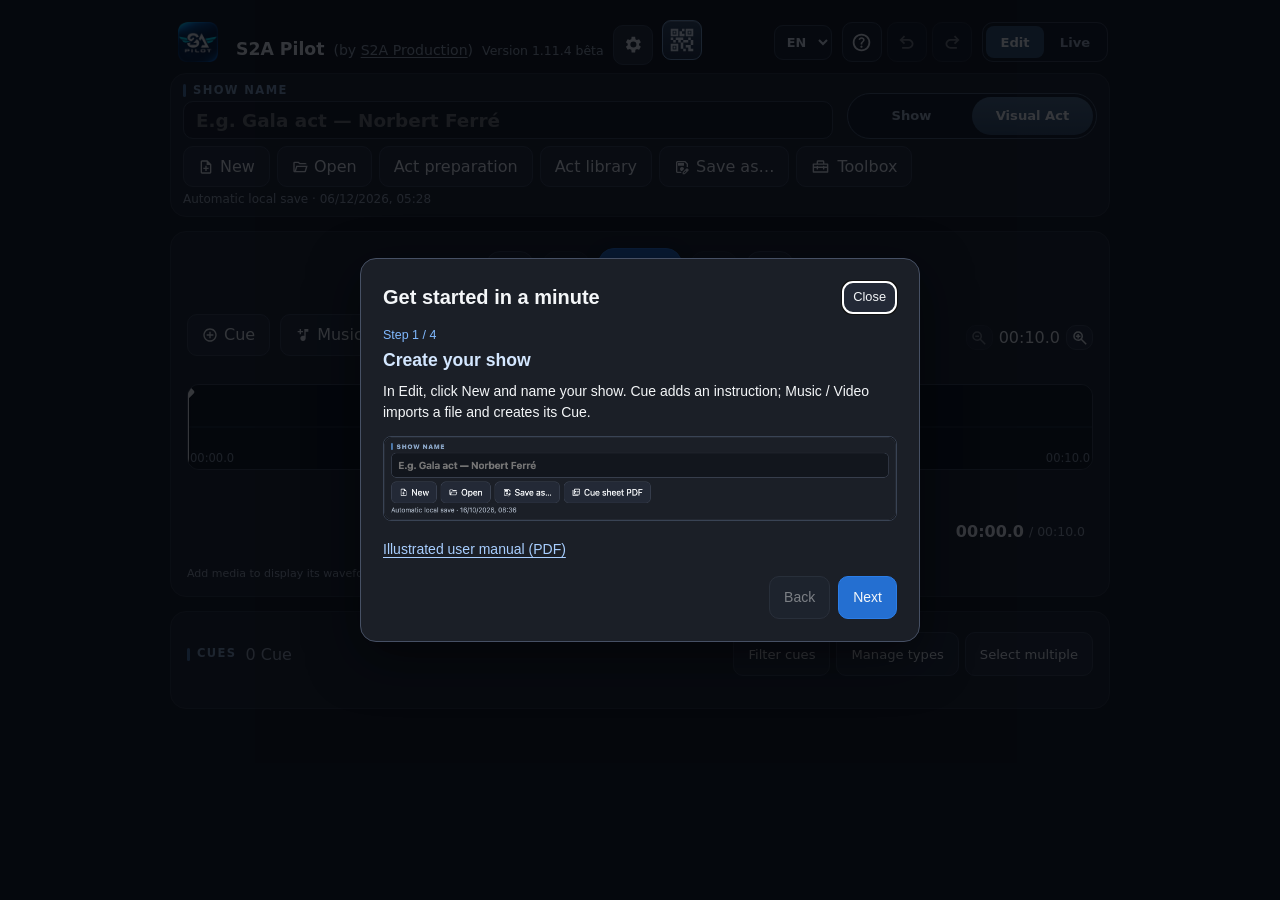
==== PWA/index.html @ 7d27878a "Fix second-aligned countdown pulses and current-number finish estimate" ====
<!DOCTYPE html>

<html lang="fr">
<head>
<meta charset="utf-8"/>
<meta content="width=device-width,initial-scale=1,maximum-scale=1,user-scalable=no,viewport-fit=cover" name="viewport"/>
<title>S2A Pilot</title>
<script src="./diagnostics/report.js?v=1.11.4" data-version="1.11.4" data-surface="Pilot"></script>
<script>if(window.navigator.standalone===true)document.documentElement.className+=' iosStandalone';</script>
<link href="./icons/s2a-pilot-192.png?v=1.11.4-bridge-remote" rel="icon" type="image/png"/>
<style>
:root{
  font-family: system-ui,-apple-system,BlinkMacSystemFont,"Segoe UI",sans-serif;
  color-scheme: dark;
  --bg:#111318; --panel:#1b1f27; --panel2:#232936; --text:#f4f6f8;
  --muted:#9da7b5; --accent:#66a8ff; --danger:#ff6b6b; --line:#3b4352;
  --cue:#ffd166;
}
*{box-sizing:border-box}
html{background:var(--bg)}
/* Keep the installed iOS app's top edge opaque beneath the status bar. */
html.iosStandalone::before{content:"";position:fixed;top:0;left:0;right:0;height:6px;height:max(6px,env(safe-area-inset-top,0px));background:var(--bg);z-index:100;pointer-events:none}
body{margin:0;background:var(--bg);color:var(--text);padding:env(safe-area-inset-top,0px) env(safe-area-inset-right,0px) env(safe-area-inset-bottom,0px) env(safe-area-inset-left,0px)}
main{max-width:980px;margin:auto;padding:20px}
h1{font-size:1.5rem;margin:0 0 4px}
.brandHeader{display:flex;align-items:center;gap:14px;margin:0 0 18px;flex-wrap:wrap}
.brandLogo{width:58px;height:58px;border-radius:14px;object-fit:cover;flex:0 0 auto}
.s2aLogoWrap{display:flex;align-items:center;padding-left:12px;border-left:1px solid var(--line);min-height:50px}
.s2aLogo{display:block;max-width:150px;max-height:48px;width:auto;height:auto;object-fit:contain;filter:drop-shadow(0 1px 2px rgba(0,0,0,.45))}
.brandText{min-width:220px;flex:1}
.brandText h1{margin:0 0 3px}
.brandText .sub{margin:0}
@media (max-width:640px){
  .brandHeader{align-items:flex-start}
  .brandText{order:3;flex-basis:100%;min-width:0}
  .s2aLogoWrap{padding-left:10px}
  .s2aLogo{max-width:125px;max-height:42px}
}
h2{font-size:1rem;margin:0}
.sub{color:var(--muted);margin:0 0 20px}
.showTitleWrap{display:grid;gap:8px;margin:0 0 16px}
.projectActions{display:flex;gap:10px;flex-wrap:wrap;margin-top:12px;align-items:center}
.projectActions .pdfTechBtn{margin-left:auto}
.autosaveState{font-size:.82rem;color:var(--muted);margin-top:8px}
.showTitleLabel{font-size:.82rem;color:var(--muted);font-weight:650;letter-spacing:.04em}
.showTitleInput{font-size:1.15rem;font-weight:700;padding:11px 12px !important;width:100%;min-width:0 !important}
.card{background:var(--panel);border:1px solid #2a303b;border-radius:16px;padding:16px;margin:14px 0}
.row{display:flex;gap:10px;align-items:center;flex-wrap:wrap}
button,.fileLabel,input,textarea{
  font:inherit;border-radius:10px;border:1px solid var(--line)
}
button,.fileLabel{background:var(--panel2);color:var(--text);padding:10px 14px;cursor:pointer}
button.primary{background:#246fd1;border-color:#2b7de7}
button.danger{color:#ffd7d7}
button:disabled{opacity:.45;cursor:not-allowed}
input[type=file]{display:none}
.projectPicker{position:relative;display:inline-flex}.projectPicker #projectFile{display:block;position:absolute;inset:0;width:100%;height:100%;opacity:0;cursor:pointer}
input[type=text],textarea{background:#12161d;color:var(--text);padding:9px 10px;min-width:180px}
textarea{resize:vertical}
.cueTextFields{display:grid;gap:7px;min-width:0}
.cueTextFields input,.cueTextFields textarea{width:100%;min-width:0}
.cueDescription{min-height:62px;line-height:1.3}
.baseCueBadge{font-size:.72rem;color:#ffe39a;margin-top:3px}
.baseCueTime{opacity:.8;cursor:not-allowed}
.marker.baseCueMarker{cursor:default}
.timeInput{
  width:112px;
  min-width:112px !important;
  font-variant-numeric:tabular-nums;
  text-align:center;
}
.time{font-variant-numeric:tabular-nums;font-size:1.5rem;font-weight:700}
.muted{color:var(--muted)}
.timeline{
  position:relative;height:86px;background:#0d1015;border:1px solid var(--line);
  border-radius:12px;margin:16px 0;overflow:hidden;touch-action:none;cursor:pointer
}
.progress{position:absolute;inset:0 auto 0 0;width:0;background:rgba(102,168,255,.15);pointer-events:none}
.playhead{position:absolute;top:0;bottom:0;width:2px;background:var(--accent);left:0;pointer-events:none}
.marker{
  position:absolute;top:0;bottom:0;width:12px;margin-left:-6px;
  cursor:ew-resize;touch-action:none;z-index:3
}
.marker::after{
  content:"";position:absolute;top:0;bottom:0;left:5px;width:3px;background:var(--cue)
}
.marker::before{
  content:"";position:absolute;top:6px;left:0;width:12px;height:12px;border-radius:50%;
  background:var(--cue);box-shadow:0 0 0 2px rgba(0,0,0,.35)
}
.marker.dragging::after,.marker.dragging::before{background:#fff0a8}
.marker.dragging{z-index:5}
.cueDragTime{position:absolute;z-index:10;top:24px;left:6px;white-space:nowrap;font-size:12px;font-weight:800;font-variant-numeric:tabular-nums;color:#fff;background:#15314f;border:1px solid #66a8ff;border-radius:6px;padding:3px 6px;pointer-events:none}
.cueEditActions{display:flex;flex-direction:column;gap:8px}
@media(max-width:760px){.cueEditGrid .cueEditActions{grid-column:2}}
@media(max-width:480px){.cueEditGrid .cueEditActions{grid-column:1;flex-direction:row;flex-wrap:wrap}}

.marker.selectedCueMarker::after{background:var(--accent);width:5px;left:4px;box-shadow:0 0 10px rgba(102,168,255,.95)}
.marker.selectedCueMarker::before{background:#fff;box-shadow:0 0 0 3px var(--accent),0 0 14px rgba(102,168,255,.95)}
.tick{position:absolute;bottom:4px;transform:translateX(-50%);font-size:.72rem;color:#8490a1;pointer-events:none}
.cues{display:grid;gap:10px;margin-top:12px}
.cue{
  display:grid;
  grid-template-columns:112px minmax(180px,1fr) 110px auto;
  gap:10px;align-items:center;
  background:#151922;border:1px solid #2b3240;border-radius:12px;padding:10px
}
.cueImageThumb{
  width:100%;max-width:110px;height:64px;object-fit:cover;border-radius:8px;
  border:1px solid #3b4352;background:#0d1015
}
.imageControls{display:grid;gap:6px}
.imageControls .fileLabel{padding:7px 9px;text-align:center;font-size:.82rem}
.imageControls button{padding:7px 9px;font-size:.82rem}
.small{font-size:.88rem}
.countdownUrgent{color:#ff453a !important;}
.lockBar{display:flex;gap:10px;align-items:center;justify-content:space-between;flex-wrap:wrap}
.lockState{font-weight:750}
.lockedBadge{display:inline-block;padding:5px 9px;border-radius:999px;background:#3a2b13;border:1px solid #6f5521;color:#ffe39a;font-size:.82rem}
.spectacleOnly{display:none}
body.locked .editOnly{display:none !important}
body.locked .spectacleOnly{display:flex}
body.locked .timeline{cursor:default}
.hint{margin-top:6px}
.nextLabel{font-size:.78rem;letter-spacing:.08em;color:var(--muted);margin-bottom:8px}
.noImage{color:var(--muted);padding:20px;text-align:center}
@media(max-width:760px){
  main{padding:14px}
  .cue{grid-template-columns:112px 1fr}
  .imageControls,.cue > button{grid-column:2}
}


/* V9.10 — organisation du mode spectacle */
body.locked main{
  display:flex;
  flex-direction:column;
}
body.locked .brandHeader{order:0}
body.locked .modeCard{order:1}
body.locked .timelineCard{order:4}
body.locked .musicCard{display:none !important}


/* V1.1 — sortie vidéo autonome */
.videoOutputCard .videoStatus{
  flex:1 1 260px;
}
.videoOutputCard .videoActions{
  display:flex;
  gap:10px;
  flex-wrap:wrap;
  align-items:center;
}


/* V1.1.15 — titre Monitor vidéo */
.mediaBoxLayout{display:grid;grid-template-columns:minmax(0,1fr) minmax(260px,360px);gap:16px;align-items:center}
.mediaMain{min-width:0}
.videoMonitorCard{display:none;align-items:center;justify-content:flex-end}
.videoMonitorCard.show{display:flex}
.videoMonitorFrame{
  width:100%;aspect-ratio:16/9;background:#000;border:1px solid #3b4352;
  border-radius:12px;overflow:hidden;display:flex;align-items:center;justify-content:center
}
.videoMonitorFrame video{width:100%;height:100%;object-fit:contain;background:#000;display:block}
.videoMonitorNote{display:none}
.showVideoMonitorCard{display:none}
body.locked .showVideoMonitorCard{order:5}
.showVideoMonitorFrame{
  width:min(100%,720px);aspect-ratio:16/9;margin:0 auto;background:#000;
  border:1px solid #3b4352;border-radius:14px;overflow:hidden;
  display:flex;align-items:center;justify-content:center
}
.showVideoMonitorFrame video{width:100%;height:100%;object-fit:contain;background:#000;display:block}
@media(max-width:760px){
  .mediaBoxLayout{grid-template-columns:minmax(0,1fr) minmax(190px,42%)}
}
@media(max-width:560px){
  .mediaBoxLayout{grid-template-columns:1fr}
  .videoMonitorCard{justify-content:flex-start}
  .videoMonitorFrame{width:min(100%,360px)}
}

/* S2A Pilot — installation PWA */
.installPrompt{
  border:none;border-radius:18px;background:#171b22;color:#f4f6f8;padding:0;
  width:min(460px,calc(100% - 28px));box-shadow:0 24px 70px rgba(0,0,0,.45)
}
.installPrompt::backdrop{background:rgba(0,0,0,.68)}
.installPromptBox{padding:20px}
.installPromptBox h3{margin:0 0 8px;font-size:1.25rem}
.installPromptBox p{margin:8px 0 14px;line-height:1.45}
.installPromptActions{display:flex;gap:10px;justify-content:flex-end;flex-wrap:wrap}
.installIOSHelp{
  display:none;margin-top:14px;padding:12px 14px;border-radius:12px;
  background:#10141a;border:1px solid rgba(255,255,255,.08)
}
.installIOSHelp.show{display:block}
.installIOSHelp ol{margin:8px 0 0 20px;padding:0}
.installIOSHelp li{margin:6px 0}


/* V1.1.5 — interface compacte */
.appTopBar{display:flex;align-items:center;justify-content:space-between;gap:12px;margin:0 0 8px;padding:0 2px;flex-wrap:wrap}
.appIdentity{display:flex;align-items:baseline;gap:9px;flex-wrap:wrap}
.appIdentity strong{font-size:1.08rem}.appVersion{font-size:.78rem;color:var(--muted)}
.modeButton{margin-left:auto;min-width:112px;font-weight:700}.modeButton.showMode{border-color:#d5a928}
.projectCard{padding:10px 12px;margin:8px 0}.projectCard .showTitleWrap{gap:4px;margin:0 0 7px}.projectCard .showTitleLabel{font-size:.76rem}.projectCard .showTitleInput{padding:8px 10px}.projectCard .projectActions{margin-top:7px;gap:7px}.projectCard .autosaveState{margin-top:5px;font-size:.75rem}
.brandFooter{display:flex;justify-content:center;align-items:center;margin:18px 0 2px;padding:10px 0 2px;opacity:.65}.footerLogo{width:80px;height:40px;object-fit:contain;border-radius:4px}
body.locked .appTopBar{order:0}body.locked .brandFooter{order:99}
.videoActions{margin-top:8px;gap:7px}.videoActions #videoOutputState{flex:1 1 220px}
@media(max-width:560px){.appTopBar{align-items:center}.appIdentity{gap:6px}.appIdentity strong{font-size:.98rem}.modeButton{min-width:104px;padding:8px 10px}.projectCard{padding:9px 10px}}

/* V1.1.10 */
.headerActions{display:flex;align-items:center;gap:10px;margin-left:auto}
.headerActions .fileLabel{margin:0;white-space:nowrap}
.modeButton{background:#b4232f !important;border-color:#d94a55 !important;color:#fff !important}
.modeButton:hover{background:#c92c39 !important}
body.locked .modeButton{background:#b4232f !important;border-color:#d94a55 !important;color:#fff !important}
.mediaCard{display:none}
.mediaCard.hasVideo{display:block}
.mediaCard .mediaBoxLayout{grid-template-columns:minmax(220px,.7fr) minmax(320px,1.3fr)}
#mediaFileName{margin-bottom:10px}
.videoActions{align-items:center;justify-content:flex-start}
.videoOutputBigButton{width:118px;height:76px;padding:10px;border-radius:10px !important;display:inline-flex;align-items:center;justify-content:center;background:#202733;border:1px solid #596477;color:#fff;font-size:0;line-height:0}
.videoOutputBigButton:hover{background:#2b3442}
.videoOutputBigButton.active{background:#b4232f;border-color:#d94a55}
.videoOutputIcon{width:64px;height:44px;display:block}
@media(max-width:650px){.headerActions{gap:7px}.headerActions .fileLabel,.modeButton{padding-left:10px;padding-right:10px}.mediaCard .mediaBoxLayout{grid-template-columns:1fr}}


/* V1.1.11 */
.mediaCard #mediaFileName{display:none !important}
.mediaCard .mediaBoxLayout{grid-template-columns:minmax(220px,.7fr) minmax(320px,1.3fr);align-items:stretch}
.mediaCard .mediaMain{display:flex;align-items:center;justify-content:center;min-height:190px}
.mediaCard .videoActions{width:100%;height:100%;margin-top:0 !important;display:flex;align-items:center;justify-content:center}
.videoOutputBigButton{width:132px;height:92px;border-radius:12px !important;display:inline-flex;align-items:center;justify-content:center}
.videoOutputIcon{width:82px;height:58px;display:block}
@media(max-width:650px){.mediaCard .mediaMain{min-height:115px}}


/* V1.1.12 — monitoring vidéo = taille vignette TOP (110 × 64) */
.mediaCard .mediaBoxLayout{
  grid-template-columns:minmax(0,1fr) 110px;
  gap:18px;
  align-items:center
}
.mediaCard .mediaMain{
  min-height:112px;
  display:flex;
  align-items:center;
  justify-content:center
}
.mediaCard .videoMonitorCard{
  width:110px;
  min-width:110px;
  display:none;
  align-items:center;
  justify-content:center
}
.mediaCard .videoMonitorCard.show{display:flex}
.mediaCard .videoMonitorFrame{
  width:110px !important;
  height:64px !important;
  min-width:110px;
  aspect-ratio:auto !important;
  border-radius:8px
}
.mediaCard .videoMonitorFrame video{
  width:110px !important;
  height:64px !important;
  object-fit:contain
}
.mediaCard .videoActions{
  width:100%;
  height:100%;
  margin:0 !important;
  display:flex;
  flex-direction:column;
  align-items:center;
  justify-content:center;
  gap:8px
}
#videoOutputState{
  flex:none !important;
  width:100%;
  text-align:center;
  line-height:1.25
}
.showVideoMonitorFrame{
  width:110px !important;
  height:64px !important;
  min-width:110px;
  aspect-ratio:auto !important;
  margin:0 auto;
  border-radius:8px
}
.showVideoMonitorFrame video{
  width:110px !important;
  height:64px !important;
  object-fit:contain
}
.showVideoMonitorCard{
  padding-top:12px !important;
  padding-bottom:12px !important
}
@media(max-width:650px){
  .mediaCard .mediaBoxLayout{
    grid-template-columns:minmax(0,1fr) 110px !important;
    gap:12px
  }
  .mediaCard .mediaMain{min-height:112px}
}


/* V1.1.13 — moniteur vidéo exact : 360 × 180 px */
.mediaCard .mediaBoxLayout{
  grid-template-columns:minmax(0,1fr) 360px !important;
  gap:18px;
  align-items:center
}
.mediaCard .videoMonitorCard{
  width:360px !important;
  min-width:360px !important;
  display:none;
  align-items:center;
  justify-content:center
}
.mediaCard .videoMonitorCard.show{display:flex}
.mediaCard .videoMonitorFrame,
.showVideoMonitorFrame{
  width:360px !important;
  height:180px !important;
  min-width:360px !important;
  min-height:180px !important;
  max-width:360px !important;
  max-height:180px !important;
  aspect-ratio:auto !important;
  border-radius:10px
}
.mediaCard .videoMonitorFrame video,
.showVideoMonitorFrame video{
  width:360px !important;
  height:180px !important;
  object-fit:contain
}
.showVideoMonitorCard{
  padding-top:12px !important;
  padding-bottom:12px !important
}
@media(max-width:650px){
  .mediaCard .mediaBoxLayout{
    grid-template-columns:1fr !important;
  }
  .mediaCard .videoMonitorCard{
    width:360px !important;
    min-width:360px !important;
    max-width:100%;
    justify-self:center
  }
}


/* V1.1.14 */
.mediaCard .videoMonitorCard{width:360px !important;min-width:360px !important}
.mediaCard .videoMonitorFrame{
 width:360px !important;height:auto !important;min-width:360px !important;min-height:0 !important;
 max-width:360px !important;max-height:none !important;aspect-ratio:16 / 9 !important
}
.mediaCard .videoMonitorFrame video{width:100% !important;height:100% !important;object-fit:contain}
.showVideoMonitorCard{width:auto !important}
.showVideoMonitorFrame{
 width:100% !important;height:auto !important;min-width:0 !important;min-height:0 !important;
 max-width:none !important;max-height:none !important;aspect-ratio:16 / 9 !important;margin:0 !important
}
.showVideoMonitorFrame video{width:100% !important;height:100% !important;object-fit:contain}


/* V1.1.15 — titre de la box monitoring vidéo */
.videoMonitorTitle{margin:0 0 12px}


/* V1.1.16 — pas de texte d'aide sous la timeline en mode show */
body.locked .timelineCard > .hint{display:none !important}


/* V1.1.17 — header compact, footer supprimé, monitor show -20 %, CUES chronologiques */
.appTopBar{
  flex-wrap:nowrap !important;
  min-height:40px;
}
.headerBrandLogo{
  width:52px;
  height:40px;
  object-fit:contain;
  flex:0 0 52px;
}
.appIdentity{
  flex-wrap:nowrap;
  white-space:nowrap;
  min-width:0;
}
.appAttribution{
  font-weight:400;
  font-size:.88rem;
  color:var(--muted);
}
.modeButton{
  height:40px;
}
.showVideoMonitorFrame{
  width:80% !important;
  max-width:80% !important;
  margin-left:auto !important;
  margin-right:auto !important;
  aspect-ratio:16 / 9 !important;
}
@media(max-width:760px){
  .appTopBar{gap:8px}
  .headerBrandLogo{width:44px;height:40px;flex-basis:44px}
  .appIdentity{gap:5px}
  .appIdentity strong{font-size:.96rem}
  .appAttribution{font-size:.72rem}
  .appVersion{font-size:.68rem}
  .headerActions{gap:6px}
}
@media(max-width:620px){
  .appAttribution{display:none}
}



.historyActions .historyIconBtn{width:40px!important;height:40px!important;min-width:40px!important;padding:0!important;display:inline-flex;align-items:center;justify-content:center;font-size:1.35rem!important;line-height:1;border-radius:10px}

.timeline .tick:first-of-type{transform:none}.timeline .tick:last-of-type{transform:translateX(-100%)}
#playBtn>*{pointer-events:none}


/* V1.1.26 — états de mode, historique moderne et fin de conduite */
.modeButton{
  background:#167a43 !important;border-color:#23965a !important;color:#fff !important;
  box-shadow:0 1px 0 rgba(255,255,255,.08) inset;
}
.modeButton:hover{background:#1b8b4e !important}
.modeButton.showMode{
  background:#c82d3a !important;border-color:#e14b56 !important;color:#fff !important;
}
.modeButton.showMode:hover{background:#d93643 !important}
.historyActions .historyIconBtn svg{width:21px;height:21px;display:block;fill:none;stroke:currentColor;stroke-width:2;stroke-linecap:round;stroke-linejoin:round}
.historyActions .historyIconBtn{font-size:0!important;background:#171d27;border-color:#3a4352}
.historyActions .historyIconBtn:not(:disabled):hover{background:#222a36;border-color:#596477}
.timeline .tick:first-of-type{transform:none}.timeline .tick:last-of-type{transform:translateX(-100%)}


/* V1.2.0 — moteur multimédia par Cue */
.headerActions .fileLabel{display:none!important}
.cue{grid-template-columns:112px minmax(210px,1fr) 110px auto;align-items:start}
.cueMediaPanel{grid-column:1 / -1;border-top:1px solid #2b3240;padding-top:10px;margin-top:2px;display:grid;gap:8px}
.cueMediaHeader{display:flex;align-items:center;justify-content:space-between;gap:10px;flex-wrap:wrap}
.cueMediaTitle{font-size:.78rem;letter-spacing:.07em;color:var(--muted);font-weight:750}
.addMediaBtn{padding:7px 10px;font-size:.82rem}
.mediaActionList{display:grid;gap:7px}
.mediaAction{display:grid;grid-template-columns:minmax(180px,1fr) auto auto auto;gap:8px;align-items:center;background:#10141b;border:1px solid #303847;border-radius:10px;padding:8px 9px}
.mediaActionIdentity{min-width:0;display:flex;align-items:center;gap:8px}
.mediaKindBadge{font-size:.72rem;font-weight:800;letter-spacing:.04em;border:1px solid #465166;border-radius:999px;padding:4px 7px;white-space:nowrap}
.mediaActionName{white-space:nowrap;overflow:hidden;text-overflow:ellipsis;font-size:.88rem}
.mediaActionMeta{font-size:.74rem;color:var(--muted);margin-top:2px}
.mediaAction select,.mediaAction input[type=number]{background:#12161d;color:var(--text);border:1px solid var(--line);border-radius:8px;padding:7px 8px;font:inherit;font-size:.8rem}
.mediaAction input[type=number]{width:70px;min-width:70px}
.mediaActionOptions{display:flex;gap:6px;align-items:center;flex-wrap:wrap}
.removeMediaBtn{padding:7px 9px;font-size:.8rem}
.cueMediaEmpty{font-size:.8rem;color:var(--muted);padding:4px 0}
.mediaCard{display:none!important}
.mediaCard.hasVideo{display:block!important}
body.locked .mediaCard{display:none!important}
.showVideoMonitorCard{display:none}
body.locked .showVideoMonitorCard.hasVideo{display:block!important}
.videoMonitorFrame,.showVideoMonitorFrame{background:#000;overflow:hidden}
.videoMonitorFrame video,.showVideoMonitorFrame video{width:100%!important;height:100%!important;object-fit:contain!important;background:#000}
.startupPrompt{border:0;padding:0;background:transparent;color:var(--text);max-width:min(520px,calc(100vw - 28px));width:100%}
.startupPrompt::backdrop{background:rgba(3,6,10,.78);backdrop-filter:blur(7px)}
.startupPromptBox{background:#171c25;border:1px solid #384151;border-radius:18px;padding:24px;box-shadow:0 24px 80px rgba(0,0,0,.55)}
.startupPromptBox h3{font-size:1.45rem;margin:4px 0 8px}
.startupPromptBox p{color:var(--muted);line-height:1.45;margin:0 0 20px}
.startupEyebrow{font-size:.75rem;letter-spacing:.13em;color:#8fbfff;font-weight:800}
.startupPromptActions{display:grid;grid-template-columns:1fr 1fr;gap:10px}
.startupPromptActions button{min-height:48px}
.transportMediaStatus{font-size:.78rem;color:var(--muted)}
@media(max-width:760px){.cue{grid-template-columns:100px 1fr}.cueMediaPanel{grid-column:1 / -1}.mediaAction{grid-template-columns:1fr}.mediaActionOptions{justify-content:flex-start}
.mediaFadeDuration{display:inline-flex;align-items:center;gap:5px;font-size:.78rem;color:#cbd9eb}.startupPromptActions{grid-template-columns:1fr}}



/* V1.3.3 — correctifs transport, urgence décompte et visuels Show */
.showDurationControl{display:flex;align-items:center;gap:8px;flex-wrap:wrap;margin:12px 0 10px;padding:9px 10px;border:1px solid #303847;border-radius:10px;background:#11161e}
.showDurationControl label{font-size:.78rem;font-weight:700;color:#dfe6ef}.showDurationControl input{width:92px;background:#0e1218;color:var(--text);border:1px solid var(--line);border-radius:8px;padding:7px 9px;font:700 .85rem ui-monospace,SFMono-Regular,Menlo,monospace}.showDurationControl button{padding:7px 10px;font-size:.78rem}
.mediaAction{grid-template-columns:minmax(180px,1fr) auto auto auto}.mediaAction:not(.stopAllAction){grid-template-columns:minmax(180px,1fr) auto}.mediaEditor{grid-column:1/-1;border-top:1px solid #252d39;padding-top:9px;margin-top:2px}.mediaEditorTop{display:flex;align-items:center;gap:10px;flex-wrap:wrap;margin-bottom:8px}.mediaEditorField{display:flex;align-items:center;gap:5px;font-size:.76rem;color:var(--muted)}.mediaEditorField input[type=text]{width:82px;background:#0d1117;color:var(--text);border:1px solid #394354;border-radius:7px;padding:6px 7px;font:700 .76rem ui-monospace,SFMono-Regular,Menlo,monospace}.loopToggle{display:flex;align-items:center;gap:6px;font-size:.78rem;font-weight:700;color:#dfe6ef}.mediaVisual{position:relative;height:70px;border:1px solid #313b4b;border-radius:9px;overflow:hidden;background:#080b10;user-select:none;touch-action:none}.waveCanvas{width:100%;height:100%;display:block}.mediaSelection{position:absolute;top:0;bottom:0;background:rgba(38,132,255,.15);border-left:2px solid #4ca2ff;border-right:2px solid #4ca2ff;pointer-events:none}.trimHandle{position:absolute;top:0;bottom:0;width:18px;transform:translateX(-9px);cursor:ew-resize;z-index:4;touch-action:none}.trimHandle:before{content:"";position:absolute;left:7px;top:0;bottom:0;width:4px;border-radius:4px;background:#ffd15a;box-shadow:0 0 0 1px rgba(0,0,0,.35)}.trimHandle:after{content:"";position:absolute;left:2px;top:5px;width:14px;height:14px;border-radius:50%;background:#ffd15a;box-shadow:0 1px 4px #000}.mediaVisualLabels{display:flex;justify-content:space-between;margin-top:4px;font:600 .68rem ui-monospace,SFMono-Regular,Menlo,monospace;color:#7f8999}.stopAllAction{border-color:#7b343c;background:#1b1114}.stopAllAction .mediaKindBadge{background:#4d171d;color:#ffadb4}.addActionButtons{display:flex;gap:7px;align-items:center;flex-wrap:wrap}.stopAllBtn{border-color:#70313a;color:#ffb1b8}.cueMediaChip.stop{border-color:#74343c;color:#ff9ca5;background:#2a1418}
@media(max-width:760px){.showDurationControl{align-items:flex-start}.mediaEditorTop{align-items:flex-start}.mediaAction{grid-template-columns:1fr}.mediaEditor{grid-column:1}}

/* V1.2.2 — sortie vidéo plein écran et suppression du moniteur interne */
.preflightCard{display:grid;gap:12px}
.preflightHeader{display:flex;align-items:flex-start;justify-content:space-between;gap:14px;flex-wrap:wrap}
.preflightTitle{display:grid;gap:4px}.preflightTitle h2{font-size:.92rem;letter-spacing:.05em}
.preflightActions{display:flex;align-items:center;gap:10px;flex-wrap:wrap}
.preflightStatus{display:flex;align-items:center;gap:8px;font-size:.84rem;color:var(--muted)}
.preflightDot{width:9px;height:9px;border-radius:50%;background:#77808d;box-shadow:0 0 0 3px rgba(119,128,141,.12)}
.preflightStatus.preparing .preflightDot{background:#e0ad38;box-shadow:0 0 0 3px rgba(224,173,56,.14)}
.preflightStatus.ready .preflightDot{background:#32b36b;box-shadow:0 0 0 3px rgba(50,179,107,.14)}
.preflightStatus.error .preflightDot{background:#e14b56;box-shadow:0 0 0 3px rgba(225,75,86,.14)}
.outputPrep{display:flex;align-items:center;gap:10px;padding-top:10px;border-top:1px solid #2b3240;flex-wrap:wrap}
.outputPrep .videoOutputBigButton{width:74px;height:50px;border-radius:10px!important}.outputPrep .videoOutputIcon{width:46px;height:32px}
.outputPrepText{display:grid;gap:2px}.outputPrepText strong{font-size:.86rem}.outputPrepText span{font-size:.78rem;color:var(--muted)}
#preloadBin{position:fixed;left:-10000px;top:-10000px;width:2px;height:2px;overflow:hidden;opacity:.001;pointer-events:none}

.cuesToolbar{display:flex;align-items:center;justify-content:space-between;gap:10px;width:100%}

#editCueToolbar{position:-webkit-sticky;position:sticky;top:0;top:env(safe-area-inset-top,0px);z-index:10;background:var(--panel);padding:4px 0}
.cueNavigation{display:flex;align-items:center}
.cueNavigation button{display:flex;align-items:center;justify-content:center;width:44px;min-height:44px;padding:0;touch-action:manipulation;user-select:none;-webkit-user-select:none;-webkit-touch-callout:none}
.cueNavigation button+button{margin-left:6px}
.cueNavigation svg{width:20px;height:20px;fill:currentColor;pointer-events:none}
.cuesToolbarLeft{display:flex;align-items:center;gap:9px}
#editCueToolbar{flex-wrap:wrap}

.cueTypeFilterButton{min-height:44px;font-size:.82rem}
.cueTypeFilterButton.isFiltered{border-color:#8fc5ff;color:#a9d2ff}
.showCueFilterBar{display:flex;justify-content:space-between;align-items:center;gap:8px;flex-wrap:wrap;margin-bottom:8px}
body.locked .showCueFilterBar h2{margin:0}
.cueTypeBadge{display:inline-flex;align-items:center;gap:4px;vertical-align:middle;font-size:.72rem;font-weight:750;line-height:1.2;white-space:nowrap;max-width:100%;overflow:hidden;text-overflow:ellipsis}
.cueTypeBadge::before{content:'';flex:0 0 7px;width:7px;height:7px;background:currentColor;border-radius:50%}
.cueTypeContext>.cueSummary,.goSequenceBlock.cueTypeContext,.showOverviewRow.cueTypeContext{opacity:.72}
.cueTypePicker{display:inline-flex;align-items:center;justify-content:space-between;gap:10px;min-height:44px;max-width:154px;padding:7px 11px;border-radius:999px;background:#111925;border:1px solid #3b4a62}
.cueTypePicker:hover,.cueTypePicker:focus-visible{border-color:#8fc5ff;background:#202c40}
.cueTypeBadges{display:inline-flex;align-items:center;flex-wrap:wrap;gap:4px 7px;max-width:100%;vertical-align:middle}
.cueTypePicker .cueTypeBadge{display:inline-block}
.cueDescriptionField{display:grid;gap:4px;font-size:.82rem;color:#c3d2e7}
.cueDescriptionField textarea{width:100%;color:#f4f6f8}
.cueTypePicker .cueTypeBadge::before{display:inline-block;margin-right:5px}
.cueTypeChevron{width:7px;height:7px;flex:0 0 7px;border-right:2px solid #9eb2cf;border-bottom:2px solid #9eb2cf;transform:translateY(-2px) rotate(45deg)}
.cueTypeDialog{box-sizing:border-box;color:#f4f6f8;background:#151c28;border:1px solid #40516e;border-radius:20px;padding:20px;width:420px;max-width:calc(100vw - 24px);max-height:85vh;max-height:85dvh;overflow:auto;box-shadow:0 24px 80px #05070bc7}
.cueTypeDialog::backdrop{background:#080b10b3}
.cueTypeDialog h2{margin:0;font-size:1.15rem}
.cueTypeDialogHeader{display:flex;justify-content:space-between;align-items:center;gap:10px;margin-bottom:12px}
.cueTypeDialogClose{border-radius:50%;padding:0;width:44px;height:44px;flex:0 0 44px;font-size:1.4rem;line-height:1;background:#202b3e}
.cueTypeDialogActions{display:flex;justify-content:flex-end;gap:8px;flex-wrap:wrap;margin-top:12px}
.cueTypeDialogActions button{min-height:44px;border-radius:12px}
#cueTypePickerName{margin:0 0 10px;overflow-wrap:anywhere}
#cueTypePickerChoices,#cueTypeFilterChoices,#cueTypeCreateForm,#pdfTypeChoices{display:grid;gap:8px}
.cueTypeOption,#cueTypeFilterChoices label,#pdfTypeChoices label{display:flex;align-items:center;gap:8px;min-height:44px;padding:7px 12px;border:1px solid #344259;border-radius:12px;background:#202b3e;cursor:pointer;text-align:left}
.cueTypeOption:has(input:checked){border-color:#8fc5ff;background:#233854}
.cueTypeOption input{width:18px;height:18px;accent-color:#8fc5ff}
.cueTypeOption:hover,.cueTypeOption:focus-visible{border-color:#8fc5ff}
.cueTypeOption .cueTypeBadge,#cueTypeFilterChoices .cueTypeBadge,#pdfTypeChoices .cueTypeBadge{font-size:.88rem}
#cueTypeFilterChoices input,#pdfTypeChoices input{width:18px;height:18px;accent-color:#8fc5ff}
#cueTypeCreateForm>label{display:grid;gap:5px;font-size:.84rem;color:#c3d2e7}
#cueTypeCreateForm :is(select,input){min-height:44px;border-radius:12px;border-color:#40516e}
#cueTypeColor{min-height:44px;width:68px;padding:4px}
#saveCueType{background:#23446a;border-color:#527ca8;color:#f4f8ff}
@media(max-width:760px){.cueTypePicker{max-width:136px}}
.cuesToolbarActions{display:flex;align-items:center;justify-content:flex-end;flex-wrap:wrap;gap:6px;margin-left:auto}
#cueBatchToggle[aria-pressed="true"]{border-color:#8fc5ff;background:#233854;color:#e4f0ff}
#cueBatchBar{flex:1 0 100%;display:flex;justify-content:space-between;align-items:center;gap:8px;flex-wrap:wrap;padding:7px 9px;background:#172437;border:1px solid #405a79;border-radius:10px;color:#d9e9ff;font-size:.83rem}
.cueBatchActions{display:flex;flex-wrap:wrap;gap:6px}
.cueBatchActions button{min-height:44px}
.cueBatchCheck{display:inline-flex;align-items:center;justify-content:center;width:44px;min-height:44px;cursor:pointer}
.cueBatchCheck input{width:18px;height:18px;margin:0;accent-color:#8fc5ff;cursor:pointer}
.cueBatchSelected>.cueSummary{box-shadow:inset 3px 0 #8fc5ff}
.collapseAllBtn{min-height:44px;padding:7px 10px;font-size:.78rem}
.cues{gap:7px}
.cueAccordion{background:#151922;border:1px solid #2b3240;border-radius:12px;overflow:hidden;transition:border-color .15s,background .15s}
.cueDragHandle{padding:0!important;min-width:26px;min-height:32px;line-height:1;background:transparent!important;border:0!important;color:#a9d2ff;font-size:24px;cursor:grab;touch-action:none;flex-shrink:0}
.cueNumber{display:flex;align-items:center;gap:3px}
.manualCueRowFold{flex:none;min-width:36px;min-height:36px;padding:4px 6px;color:#cbd3de;font-size:.75rem;white-space:nowrap;touch-action:manipulation}
.cueReorderSource{opacity:.55}
.cueReorderGhost{position:fixed!important;z-index:10000;box-sizing:border-box;margin:0!important;pointer-events:none;transform-origin:center;box-shadow:0 10px 24px #060b13a8;outline:1px solid #a9d2ff;border-radius:10px;background:#253348!important;opacity:.96}
.cueDragHandle,.goSequenceHandle{-webkit-user-select:none;user-select:none;-webkit-touch-callout:none}
.cueAccordion.dropBefore{box-shadow:inset 0 4px 0 #66a8ff!important}
.cueAccordion.dropAfter{box-shadow:inset 0 -4px 0 #66a8ff!important}
body:not(.locked) .cueSummary{grid-template-columns:96px 86px minmax(0,1fr) auto 28px}
@media(max-width:760px){body:not(.locked) .cueSummary{grid-template-columns:82px 78px minmax(0,1fr) 28px}}
@media(max-width:480px){body:not(.locked) .cueSummary{grid-template-columns:72px 70px minmax(0,1fr) 24px}}
.cueAccordion.expanded{border-color:#536176;background:#171c25}
body:not(.locked) .cueAccordion.expanded{border-color:#66a8ff;background:#192b43;box-shadow:inset 5px 0 0 #66a8ff,0 0 0 1px rgba(102,168,255,.35)}
body:not(.locked) .cueAccordion.expanded .cueSummary{background:#213c60;border-bottom-color:#4c79ab}
body:not(.locked) .cueAccordion.expanded .cueNumber{color:#a9d2ff}
body:not(.locked) .cueAccordion.expanded .cueSummaryName{color:#fff}

body:not(.locked) .cueAccordion.expanded .cueDetails{background:rgba(30,61,99,.25)}
body:not(.locked) .cueAccordion.expanded input:focus,body:not(.locked) .cueAccordion.expanded textarea:focus,body:not(.locked) .cueAccordion.expanded select:focus{outline:2px solid #66a8ff;outline-offset:2px}

.cueSummary{display:grid;grid-template-columns:72px 86px minmax(0,1fr) auto 28px;gap:10px;align-items:center;padding:10px 12px;cursor:pointer;user-select:none;min-height:54px}
.cueSummary:hover{background:#1b202a}.cueAccordion.expanded .cueSummary{background:#1d232e;border-bottom:1px solid #303847}
.cueNumber{font-size:.72rem;font-weight:850;letter-spacing:.06em;color:#9da7b5}.cueSummaryTime{font-variant-numeric:tabular-nums;font-weight:800;color:#f4f6f8;font-size:.88rem}
.cueSummaryMain{min-width:0}.cueSummaryName{font-weight:750;white-space:nowrap;overflow:hidden;text-overflow:ellipsis}.cueSummaryDescription{font-size:.76rem;color:var(--muted);white-space:nowrap;overflow:hidden;text-overflow:ellipsis;margin-top:2px}
.cueSummaryMedia{display:flex;align-items:center;justify-content:flex-end;gap:5px;flex-wrap:wrap}.cueMediaChip{font-size:.68rem;font-weight:750;padding:4px 6px;border:1px solid #3c4657;border-radius:999px;color:#cbd3de;white-space:nowrap}.cueMediaChip.ready{border-color:#2e6d4b;color:#8de0b1}.cueMediaChip.error{border-color:#77343b;color:#ff9ca4}

.cueDetails{display:none;padding:12px}.cueAccordion.expanded .cueDetails{display:block}.cueEditGrid{display:grid;grid-template-columns:112px minmax(210px,1fr) 110px auto;gap:10px;align-items:start}.cueDetails .cueMediaPanel{grid-column:1/-1;margin-top:10px}
.cuePrepBadge{font-size:.68rem;padding:3px 6px;border-radius:999px;border:1px solid #465166;color:#aeb8c6}.cuePrepBadge.ready{border-color:#2e6d4b;color:#8de0b1}.cuePrepBadge.error{border-color:#77343b;color:#ff9ca4}
.mediaAction.prepared{border-color:#2e5f46}.mediaAction.prepareError{border-color:#77343b}
@media(max-width:760px){.cueSummary{grid-template-columns:58px 78px minmax(0,1fr) 28px}.cueSummaryMedia{grid-column:2/4;justify-content:flex-start}.cueEditGrid{grid-template-columns:100px 1fr}.cueEditGrid .imageControls,.cueEditGrid>.danger{grid-column:2}.preflightActions{width:100%}}


/* V1.3.4 — hiérarchie visuelle, transport stable et actions projet simplifiées */
.projectCard .showTitleLabel,
.preflightTitle h2,
.showVideoMonitor>h2,
.cuesToolbarLeft>strong{
  display:flex;align-items:center;gap:7px;
  color:#89a4c5;font-size:.72rem;font-weight:850;letter-spacing:.12em;line-height:1.2;
}
.projectCard .showTitleLabel::before,
.preflightTitle h2::before,
.showVideoMonitor>h2::before,
.cuesToolbarLeft>strong::before{
  content:"";width:3px;height:13px;border-radius:999px;background:#4c79ad;flex:0 0 auto;
}body.locked .showVideoMonitor>h2{margin-bottom:8px}
.projectActions{display:flex;align-items:center;gap:7px;flex-wrap:wrap}
.projectActions .pdfTechBtn{margin-left:0}
@media(max-width:680px){.projectActions .pdfTechBtn{margin-left:0}.projectActions{align-items:stretch}.projectActions button{flex:1 1 auto}}

html{overscroll-behavior-x:none}

/* V1.5.8 — sélection Cue ↔ timeline + companion 1.2.2 */
.showOnly{display:none}
body.locked .showOnly{display:flex}
.preflightIntegrated{display:grid;gap:12px;margin-bottom:14px;padding-bottom:14px;border-bottom:1px solid #2b3240}
.timelineShowTitle{align-items:center;gap:7px;color:#89a4c5;font-size:.72rem;font-weight:850;letter-spacing:.12em;line-height:1.2;margin:0 0 12px}
.timelineShowTitle::before{content:"";width:3px;height:13px;border-radius:999px;background:#4c79ad;flex:0 0 auto}
body.locked .timelineCard{display:block}


/* 1.5.8 : mêmes libellés et disposition adaptable */
[hidden]{display:none!important}
.timeline .tick:first-of-type{transform:none}.timeline .tick:last-of-type{transform:translateX(-100%)}
.showVideoMonitor{display:none;grid-column:1/-1;order:100}
body.locked .showVideoMonitor:not([hidden]),.showVideoMonitor.editBlockVideo:not([hidden]){display:block}
#showVideoSurface{position:relative;width:min(100%,720px,71.111vh);aspect-ratio:16/9;margin-inline:auto;background:#000;border:1px solid #3b4352;border-radius:14px;box-sizing:border-box;display:flex;align-items:center;justify-content:center;overflow:hidden;color:#9ba6b4}
#showVideoSurface video{display:block;flex:none;width:100%;height:100%;min-width:0;object-fit:contain;margin:0}
main,.card,.cueTextFields,.outputPrepText{min-width:0}
button{white-space:normal;touch-action:manipulation}
.outputPrepText{gap:8px;flex-wrap:wrap}
@media(max-width:900px){main.spectaclePriorityLayout{display:flex!important;flex-direction:column!important;padding:12px!important}.card{width:100%;box-sizing:border-box}.appTopBar{flex-wrap:wrap;gap:12px}.row{flex-wrap:wrap}}
@media(max-width:480px){main.spectaclePriorityLayout{padding:8px!important}.card{padding:12px!important}.cueEditGrid{grid-template-columns:1fr}.cueEditGrid .imageControls,.cueEditGrid>.danger{grid-column:1}.mediaAction{display:flex;flex-wrap:wrap}.mediaEditor{width:100%;min-width:0}.row button{flex:1 1 120px}.time{font-size:clamp(1.6rem,10vw,3rem)}.cueSummary{grid-template-columns:45px 70px minmax(0,1fr) 24px}.projectActions{width:100%}.appIdentity{min-width:0}.outputPrep{flex-wrap:wrap}input,textarea,select{max-width:100%;box-sizing:border-box}}

/* 1.5.8 : visuels Show remplis sans déformation{position:absolute;inset:0;width:100%;height:100%;object-fit:cover;object-position:center}


/* 1.5.8 : audition et aperçu indépendants de la conduite */
.mediaEditorTop .mediaPreviewToggle{padding:6px 9px;font-size:.76rem;min-width:96px;white-space:nowrap}
.mediaEditorField input[type=text]{min-width:0;width:78px}
.mediaEditorMain{display:grid;grid-template-columns:minmax(0,1fr);gap:10px;align-items:center}
.mediaEditorMain.hasVideoPreview{grid-template-columns:minmax(0,1fr) 144px}
.mediaEditorTimeline{min-width:0}.mediaEditorTimeline .mediaVisual{height:80px;cursor:crosshair}
.mediaEditMonitor{width:100%;aspect-ratio:16/9;background:#000;overflow:hidden;border:1px solid #313b4b;border-radius:9px;box-sizing:border-box}
.mediaEditMonitor video{display:block;width:100%;height:100%;object-fit:contain}
.mediaPreviewHead{position:absolute;top:0;bottom:0;width:14px;transform:translateX(-7px);z-index:3;cursor:ew-resize;touch-action:none}
.mediaPreviewHead::before{content:"";position:absolute;left:6px;top:0;bottom:0;width:2px;background:#fff;box-shadow:0 0 3px #000}
.mediaPreviewHead::after{content:"";position:absolute;left:2px;top:2px;width:10px;height:10px;background:#fff;border-radius:2px;transform:rotate(45deg)}
.mediaPreviewHead:focus-visible{outline:2px solid #70a9e8;outline-offset:-2px}
.mediaPreviewPosition{color:#dae8fa;font-variant-numeric:tabular-nums}
.waveformStatus{position:absolute;bottom:4px;left:8px;font-size:.65rem;color:#a6b2c5;pointer-events:none}
@media(max-width:600px){
.mediaEditorMain.hasVideoPreview{grid-template-columns:minmax(0,1fr) 90px}
.mediaEditorTop{display:grid;grid-template-columns:auto minmax(0,1fr) minmax(0,1fr) auto;gap:4px;align-items:end}
.mediaEditorTop .mediaPreviewToggle{min-width:0;padding:6px 5px;font-size:.68rem}
.mediaEditorField{flex-direction:column;align-items:stretch;gap:3px;min-width:0}
.mediaEditorField input[type=text]{width:100%;min-width:0;padding:6px 2px;font-size:.68rem}
.mediaEditorTop .loopToggle{font-size:.68rem;gap:4px;padding-bottom:7px;white-space:nowrap}
.mediaEditorTop .loopToggle input{margin:0}
.mediaEditorTimeline .mediaVisual{height:70px}
}

/* Bascule explicite : les deux modes restent visibles */
.modeSwitch{display:inline-flex;flex:0 0 auto;gap:2px;padding:3px;border:1px solid #3b4352;border-radius:11px;background:#10151d}
.modeSwitchBtn{min-width:58px;padding:8px 11px;border:0;border-radius:8px;font-size:.82rem;font-weight:750;background:transparent;color:#a7b2c2;white-space:nowrap;transition:background-color .15s,color .15s}
.modeSwitchBtn:hover{background:#222c39;color:#fff}.modeSwitchBtn.active{background:#34516f;color:#fff}
#showModeBtn.active{background:#167a43;color:#fff}
.modeSwitchBtn:focus-visible{outline:2px solid #89b9ef;outline-offset:-2px}
@media(max-width:480px){.modeSwitchBtn{min-width:50px;padding:8px 9px}}
@media(prefers-reduced-motion:reduce){.modeSwitchBtn{transition:none}}

/* 1.5.8 : zoom des médias et sortie vidéo uniquement dans l’en-tête Show */
.fileLabel.addMediaBtn{background:#246fd1;border-color:#2b7de7;color:#fff}.fileLabel.addMediaBtn:hover{background:#2d7bdf}
.mediaEditorTimeline .mediaVisual{overflow-x:auto;overflow-y:hidden;scrollbar-width:thin;scrollbar-color:#5b7192 #11151d}
.mediaVisualContent{position:relative;height:100%;min-width:100%;user-select:none;touch-action:none}
.mediaZoomControls{display:flex;align-items:center;justify-content:flex-end;gap:6px;margin-bottom:5px}
.mediaZoomControls button{width:27px;height:25px;padding:0;font-size:1rem;line-height:1;flex:0 0 auto}
.trackGainControls{display:inline-flex;align-items:center;gap:6px;margin-right:auto}
.trackGainField{display:inline-flex;align-items:center;gap:4px;font-size:.72rem;color:#cbd9eb;font-variant-numeric:tabular-nums}
.trackGainField input[type=text]{box-sizing:border-box;width:calc(4ch + 6px);min-width:0;min-height:32px;padding:3px 2px;text-align:center;font:16px ui-monospace,SFMono-Regular,Menlo,monospace}
button.trackGainLine{position:absolute;left:0;width:100%;height:16px;transform:translateY(-50%);z-index:2;cursor:ns-resize;touch-action:none;padding:0;border:0;border-radius:0;background:transparent;box-shadow:none}
button.trackGainLine::before{content:'';position:absolute;left:0;right:0;top:50%;height:2px;background:#f2cf7b;box-shadow:0 0 3px #000}
button.trackGainLine:hover,button.trackGainLine:focus-visible{background:#f2cf7b22}
.mediaZoomControls .trackGainLock{width:34px;height:34px;display:grid;place-items:center}
.trackGainLock svg{width:17px;height:17px}
.trackPanField select{min-height:32px;max-width:105px;padding:3px 4px;background:#12161d;color:#e1ebfa;border:1px solid #45536a;border-radius:6px;font-size:.8rem}
.trackGainLock[aria-pressed="true"]{color:#f2cf7b;border-color:#ad894c}
button.trackGainLine:disabled{pointer-events:none;opacity:.6}
.mediaZoomLabel{min-width:35px;text-align:center;font-size:.68rem;color:#a8bbd4;font-variant-numeric:tabular-nums}
.headerVideoOutput{display:none;align-items:center;gap:8px;min-width:0}
.headerVideoOutput .videoOutputBigButton{width:40px;height:40px;padding:7px;border-radius:10px!important;flex:0 0 40px}
.headerVideoOutput .videoOutputIcon{width:24px;height:24px}
.headerVideoOutput .outputPrepText{gap:2px;max-width:240px}
.headerVideoOutput .outputPrepText strong{font-size:.62rem;letter-spacing:.06em}
.headerVideoOutput .outputPrepText span{font-size:.68rem;line-height:1.25;overflow-wrap:anywhere}
@media(max-width:900px){.appTopBar{flex-wrap:wrap!important}.headerActions{flex:1 0 100%;width:100%;min-width:0;display:grid;grid-template-columns:minmax(0,1fr) auto;margin-left:0}.headerVideoOutput .outputPrepText{max-width:240px;min-width:0}.headerVideoOutput .outputPrepText span{overflow-wrap:normal}.historyActions{justify-self:start}.modeSwitch{justify-self:end}}
.pdfPreviewDialog{width:min(1000px,94vw);height:90dvh;max-width:94vw;max-height:94dvh;padding:14px;border:1px solid #45536a;border-radius:14px;background:#111722;color:#fff}.pdfPreviewDialog::backdrop{background:#000a}.pdfPreviewLayout{height:100%;display:flex;flex-direction:column;gap:12px}.pdfPreviewToolbar{display:flex;align-items:center;flex-wrap:wrap;gap:10px}.pdfPreviewToolbar strong{flex:1;min-width:150px}.pdfPreviewToolbar a{display:inline-flex;align-items:center;padding:10px 12px;border-radius:8px;background:#246fd1;color:white;text-decoration:none}
.pdfPreviewPages{flex:1;min-height:0;overflow:auto;display:flex;flex-direction:column;align-items:flex-start;gap:16px;background:#252f40;border-radius:8px;padding:12px;box-sizing:border-box;overscroll-behavior:contain;-webkit-overflow-scrolling:touch}.pdfPreviewPage{flex-shrink:0;margin:0 auto;background:white;border-radius:4px;box-shadow:0 3px 12px #0006;overflow:hidden}.pdfPreviewPage svg{display:block;width:100%;height:auto}.pdfPreviewZoom{display:flex;align-items:center;gap:8px;flex-wrap:wrap}.pdfPreviewZoom button{min-height:40px}.pdfPreviewZoom span{min-width:48px;text-align:center;font-size:.85rem}.pdfPreviewToolbar strong{overflow-wrap:anywhere}@media(max-width:480px){.pdfPreviewDialog{padding:9px}.pdfPreviewToolbar{gap:7px}.pdfPreviewToolbar strong{flex-basis:100%}.pdfPreviewPages{padding:8px}.pdfPreviewZoom{gap:6px}.pdfPreviewZoom button{padding:8px 10px}}

/* 1.5.8 : repères et médias distincts ; aperçu global en Edit. */
#projectWaveform{position:absolute;inset:0;width:100%;height:100%;pointer-events:none;opacity:.8}
#projectMediaTracks{position:absolute;inset:5px 0 22px;display:flex;flex-direction:column;gap:3px;min-height:0;overflow:hidden;pointer-events:none;z-index:1}
.projectMediaBar{position:relative;flex-shrink:0;box-sizing:border-box;min-width:3px;height:20px;border-radius:5px;background:rgba(42,153,89,.28);border:1px solid rgba(101,210,142,.4);color:#d0f5df;font-size:11px;white-space:nowrap;overflow:hidden;text-overflow:ellipsis;padding:2px 5px}
.projectMediaBar.video{background:rgba(255,49,153,.30);border-color:rgba(255,92,177,.75);color:#ffd6ed}
#projectWaveform{z-index:0}.timeline .tick,.timeline .playhead{z-index:2}.projectMediaBar{text-shadow:0 1px 3px #000}
.timeline .tick{background:rgba(13,16,21,.8);border-radius:3px;padding:0 2px}
#projectWaveformStatus{margin-top:6px;font-size:11px}#projectWaveformStatus:empty{display:none}
body.locked .timeline{touch-action:pan-y;cursor:default}body.locked .marker{pointer-events:none}
html,body{touch-action:pan-x pan-y}input,textarea,select{font-size:max(16px,1em)}
@media(min-width:900px) and (orientation:landscape){
 body.locked main.spectaclePriorityLayout{display:flex!important;flex-direction:column;max-width:1500px;padding:12px 18px!important;gap:12px;align-items:stretch}
 body.locked .appTopBar,body.locked .modeCard,body.locked .showVideoMonitor{margin:0}
 body.locked .timelineCard{margin:0;padding:14px}
 body.locked .card h2{margin-bottom:8px}
}
.cueMediaChip.video:not(.error){background:rgba(255,49,153,.30);border-color:rgba(255,92,177,.85);color:#ffd6ed}
#updateNotice{order:-1;padding:10px 14px;background:#253748;border:1px solid #5584ad;border-radius:10px;display:flex;gap:12px;align-items:center;flex-wrap:wrap}#updateNotice button{margin-left:auto}#updateNotice .updateContent{flex:1;min-width:180px}#updateNotice .updateSummary{margin:5px 0 0;font-size:.9rem;line-height:1.4;color:#d8e6f4;display:-webkit-box;-webkit-box-orient:vertical;-webkit-line-clamp:2;overflow:hidden}

.preflightCard{grid-template-columns:minmax(0,1fr);min-width:0}
#generalTimelineViewport{min-width:0;width:100%;overflow-x:auto;overflow-y:hidden;margin:16px 0;scrollbar-width:thin;scrollbar-color:#5b7192 #11151d}
#generalTimelineViewport .timeline{margin:0;box-sizing:border-box}
#generalZoomControls{justify-content:flex-end;margin-top:10px}
body.locked #generalTimelineViewport{overflow:hidden}
#languageSelect{font:700 .8rem system-ui;color:#e5ebf4;background:#171d27;border:1px solid #3a4352;border-radius:9px;padding:8px;max-width:70px}
@media(max-width:900px){.headerActions{grid-template-columns:auto minmax(0,1fr) auto}}



.playhead{width:14px;transform:translateX(-7px);background:none;pointer-events:auto;cursor:ew-resize;touch-action:none!important;z-index:6!important}
.playhead::before{content:"";position:absolute;left:6px;top:0;bottom:0;width:2px;background:#fff;box-shadow:0 0 3px #000}
.playhead::after{content:"";position:absolute;left:2px;top:2px;width:10px;height:10px;background:#fff;border-radius:2px;transform:rotate(45deg)}
.playhead:focus-visible{outline:2px solid #70a9e8;outline-offset:-2px}
.marker.selectedCueMarker::after{background:var(--cue);width:3px;left:5px;box-shadow:none}
.marker.selectedCueMarker::before,body.locked .marker::before{content:attr(data-number);width:21px;height:21px;left:-4px;top:3px;color:#302407;text-align:center;font:700 11px/21px system-ui;background:var(--cue);box-shadow:0 0 0 2px rgba(0,0,0,.35)}
body.locked .marker{pointer-events:none;cursor:default}
.marker::before{z-index:1}.marker::after{z-index:0}
.mediaExcluded{position:absolute;top:0;bottom:0;background:rgba(0,0,0,.78);pointer-events:none;z-index:1}
.mediaExcluded.before{left:0}.mediaExcluded.after{right:0}
body.locked .timelineCard{order:1}
.timelineCard .row>button{box-sizing:border-box;line-height:1.25}

/* Compact general-timeline titles. */
#generalTimelineViewport{position:relative}
body:not(.locked) #timelineEditFrame{position:relative;padding-bottom:31px}
body:not(.locked) #timelineEditFrame #generalTimelineViewport{margin-bottom:0}
#timelineCueLabels{position:absolute;left:0;right:0;bottom:4px;height:22px;pointer-events:none}
.marker::before,body.locked .marker::before,.marker.selectedCueMarker::before{display:none!important}
.timelineCueBubble{position:absolute;box-sizing:border-box;height:22px;padding:2px 7px;border:1px solid #ae8d49;border-radius:6px;background:#353026;color:#ffe4a4;font:600 12px/16px system-ui;white-space:nowrap;max-width:160px}
.timelineCueBubble .cueBubbleText{display:block;overflow:hidden;text-overflow:ellipsis}
.timelineCueBubble::before{content:"";position:absolute;top:-5px;left:var(--pointer-left,50%);width:7px;height:7px;transform:translateX(-50%) rotate(45deg);background:inherit;border-top:1px solid #ae8d49;border-left:1px solid #ae8d49}
.timelineCueBubble.active{background:#223e61;color:#e3f1ff;border-color:#80b9ff;box-shadow:0 0 6px #509dff,0 0 13px #438ae899}
.timelineCueBubble.active::before{border-color:#80b9ff}
.timelineCueBubble.completed{background:#252a31;color:#929ba8;border-color:#515b69;box-shadow:none}
.timelineCueBubble.completed::before{border-color:#515b69}



.showWorkspace{display:none}
body.locked .showWorkspace{display:block;order:2}
body.locked .showCueOverview{position:relative;margin:0}
body.locked .showCueOverview h2{font-size:.85rem;font-weight:800;letter-spacing:.12em;color:#9fb7d1;line-height:1.2;margin:0 0 12px;text-transform:uppercase}
body.locked .showCueOverview h2::before{content:"";display:inline-block;width:4px;height:14px;background:#6c9fce;border-radius:3px;margin-right:8px;vertical-align:middle}

body:not(.locked) .cueSummary{grid-template-columns:96px 86px minmax(0,1fr) auto var(--cue-action-width,40px)}.cueDeleteBtn{display:flex;align-items:center;justify-content:center;width:40px;height:40px;min-width:40px;padding:8px;color:#ff6b72;background:transparent;border:1px solid transparent}.cueDeleteBtn:hover{background:#ff453a18;border-color:#ff6b7255}.cueDeleteBtn:focus-visible{outline:2px solid #ff6b72;outline-offset:2px}.cueDeleteBtn .materialSymbol{width:21px;height:21px}@media(max-width:760px){body:not(.locked) .cueSummary{grid-template-columns:82px 78px minmax(0,1fr) var(--cue-action-width,40px)}body:not(.locked) .cueSummaryMedia{grid-row:2;grid-column:2/4}body:not(.locked) .cueDeleteBtn{grid-row:1;grid-column:4}}@media(max-width:480px){body:not(.locked) .cueSummary{grid-template-columns:62px 66px minmax(0,1fr) var(--cue-action-width,40px);gap:6px;padding-left:8px;padding-right:8px}}

.cueSummary.hasTrackReplace{--cue-action-width:76px}
.cueTrackControls{display:flex;align-items:center;grid-row:1;grid-column:-2/-1}
.cueReplaceBtn{display:flex;align-items:center;justify-content:center;flex:0 0 36px;width:36px;height:40px;padding:6px;color:#b5cfea;background:transparent;border:1px solid transparent}
.cueReplaceBtn:not(:disabled):hover{background:#6c9fce24;border-color:#6c9fce55}
.cueReplaceBtn .materialSymbol{width:20px;height:20px}
#playBtn,#play{transition:box-shadow .25s ease}
#playBtn.spaceGuard:not(:disabled),#play.spaceGuard:not(:disabled){box-shadow:0 0 0 1px rgba(255,92,92,.8),0 0 12px rgba(255,69,58,.65),0 0 24px rgba(255,69,58,.35)}



/* Show: one full-width Cue list below the timeline. */
body.locked .showWorkspace{display:block;width:100%;min-width:0}
body.locked .showCueOverview{width:100%;max-height:none;overflow:visible!important;padding:16px}
body.locked #showCueOverviewRows{position:static;max-height:none;overflow:visible!important;display:flex;flex-direction:column;gap:12px}
body.locked .showCueOverview::before,body.locked .showCueOverview::after{display:none}
.showOverviewRow{position:relative;display:grid;grid-template-columns:32px 64px 70px minmax(0,1fr);gap:14px;min-height:64px;padding:12px;border:1px solid #343b47;border-radius:12px;background:#141922;transition:box-shadow .7s ease,border-color .7s ease,background-color .7s ease}
.showOverviewRow .overviewNumber{font-size:15px;color:#9fb7d1}.showOverviewRow .overviewName{font-size:18px;font-weight:700;color:#f4f6f8}.showOverviewRow .overviewTime{font-size:13px}.overviewContent{min-width:0}
.showOverviewRow .overviewVisual{width:64px;height:36px;aspect-ratio:16/9;min-width:0;overflow:hidden;border-radius:8px;display:flex;align-items:center;justify-content:center}.showOverviewRow .overviewVisual img{width:100%;height:100%;object-fit:cover;border-radius:inherit}.showOverviewRow .showOverviewPlaceholder{background:#080a0d;border:1px solid #343b47;font-size:12px;text-align:center;color:#9da7b5}
/* Active and next use the same visual size and typography. */
.showOverviewRow.isActive,.showOverviewRow.isNext{grid-template-columns:32px 30vw 70px minmax(0,1fr)}
.showOverviewRow.isActive{background:#1b2636;border-color:#9acbff;box-shadow:inset 0 0 18px #4597ff33,0 0 10px 2px #4395ffaa,0 0 26px 4px #2c7eff66}
.showOverviewRow.isActive .overviewVisual,.showOverviewRow.isNext .overviewVisual{align-self:start;width:100%;height:auto;aspect-ratio:16/9;background:#000}
.showOverviewRow.isActive .overviewName,.showOverviewRow.isNext .overviewName{font-size:clamp(1.4rem,3vw,2rem)}
.overviewDescription{margin-top:10px;white-space:pre-wrap;overflow-wrap:anywhere;font-size:17px;line-height:1.4;color:#d5dce6}
body.nextCueUrgent .showOverviewRow.isActive{border-color:#343b47;background:#141922;box-shadow:inset 0 0 18px #4597ff00,0 0 10px 2px #4395ff00,0 0 26px 4px #2c7eff00}
.overviewBeat{position:absolute;inset:-1px;pointer-events:none;border:1px solid #ff9b96;border-radius:inherit;box-shadow:inset 0 0 12px #ff453a33,0 0 10px 2px #ff453aaa,0 0 24px 3px #ff2d2d66;opacity:0}
body.locked main.spectaclePriorityLayout{max-width:none!important}
/* Show order: number, visual, cue time, title/description. */
.showOverviewRow.isActive .overviewNumber,.showOverviewRow.isNext .overviewNumber{grid-column:1;grid-row:1}
.showOverviewRow.isActive .overviewVisual,.showOverviewRow.isNext .overviewVisual{grid-column:2;grid-row:1}
.showOverviewRow.isActive .overviewTime,.showOverviewRow.isNext .overviewTime{grid-column:3;grid-row:1}
.showOverviewRow.isActive .overviewContent,.showOverviewRow.isNext .overviewContent{grid-column:4;grid-row:1}
.overviewName{overflow-wrap:anywhere}
@media(max-width:1100px){.showOverviewRow.isActive,.showOverviewRow.isNext{grid-template-columns:24px 30vw 58px minmax(0,1fr)}}
@media(max-width:760px){.showOverviewRow{grid-template-columns:24px 64px 58px minmax(0,1fr);gap:10px}.showOverviewRow.isActive,.showOverviewRow.isNext{grid-template-columns:24px 30vw 48px minmax(0,1fr)}.showOverviewRow .overviewName{font-size:16px}.showOverviewRow .overviewTime{font-size:12px}.overviewDescription{font-size:15px}}
@media(max-width:480px){.showOverviewRow{grid-template-columns:20px 48px 48px minmax(0,1fr);gap:6px;padding:10px}.showOverviewRow .overviewVisual{width:48px;height:27px}.showOverviewRow.isActive,.showOverviewRow.isNext{grid-template-columns:20px 30vw 42px minmax(0,1fr)}.showOverviewRow .overviewNumber{font-size:12px}.showOverviewRow.isActive .overviewName,.showOverviewRow.isNext .overviewName{font-size:18px}}
@media(prefers-reduced-motion:reduce){.showOverviewRow{transition:none}}

/* Keep a five-Cue window that follows the show without an inner touch scroll. */
body.locked #showCueOverviewRows{position:relative;display:block;overflow:hidden!important;touch-action:pan-y;padding:24px}
body.locked #showCueOverviewRows>.showOverviewRow{margin-bottom:12px}
body.locked #showCueOverviewRows>.showOverviewRow:last-child{margin-bottom:0}
body.locked .showCueOverview.hasHiddenCues::after{display:block;content:"";position:absolute;left:16px;right:16px;bottom:16px;height:56px;max-height:20%;background:linear-gradient(to bottom,rgba(8,11,16,0),rgba(8,11,16,.25) 35%,rgba(8,11,16,.75) 75%,#080b10);pointer-events:none;z-index:2}


/* Wide Show: active and next share the first row; phones stay stacked. */
@media (min-width:960px) and (min-height:600px) and (orientation:landscape), (min-width:960px) and (hover:hover) and (pointer:fine){
 body.locked #showCueOverviewRows{display:grid;grid-template-columns:minmax(0,1fr) minmax(0,1fr);gap:16px;align-items:stretch}
 body.locked #showCueOverviewRows>.showOverviewRow{grid-column:1/-1;margin-bottom:0}
 body.locked #showCueOverviewRows>.showOverviewRow.isActive{grid-column:1;grid-row:1}
 body.locked #showCueOverviewRows>.showOverviewRow.isNext{grid-column:2;grid-row:1}
 .showOverviewRow.isActive,.showOverviewRow.isNext{grid-template-columns:22px minmax(0,15vw) 48px minmax(0,1fr);gap:10px;align-content:start}
 .showOverviewRow.isActive .overviewName,.showOverviewRow.isNext .overviewName{font-size:clamp(1.4rem,2vw,2rem)}
 .showOverviewRow.isActive .overviewDescription,.showOverviewRow.isNext .overviewDescription{font-size:16px}
}

/* The Show timeline stays above the page while the Cue list scrolls behind it. */
body.locked .timelineCard{position:-webkit-sticky;position:sticky;top:0;top:env(safe-area-inset-top,0px);z-index:20;background:var(--panel);box-shadow:0 12px 18px #111318;border-radius:16px}
body.locked .showNextCountdown{position:relative;display:flex;flex-direction:column;align-items:center;gap:4px;padding:8px 18px;border:1px solid #45536a;border-radius:10px;background:#101620;box-shadow:0 2px 6px #0002;min-width:180px;text-align:center}
.showCountdownLabel{font-size:.85rem;color:#9fb7d1;font-weight:650}
.showCountdownClock{font-size:clamp(2.2rem,4vw,3rem);font-weight:800;font-variant-numeric:tabular-nums;line-height:1.1;color:#f4f6f8}
.showNextCountdown.isUrgent .showCountdownClock{color:#ff453a}

@media(min-width:600px) and (max-height:500px) and (orientation:landscape){
body.locked .showNextCountdown{position:relative;display:flex;flex-direction:column;align-items:center;gap:4px;padding:8px 18px;border:1px solid #45536a;border-radius:10px;background:#101620;box-shadow:0 2px 6px #0002;min-width:180px;text-align:center}
 body.locked .timelineCard{padding:10px}
 body.locked .timelineShowTitle{margin-bottom:6px}
}

.showNextCountdown>.overviewBeat{border:1px solid #ff918b;box-shadow:0 0 12px 2px #ff453a88,0 0 26px 4px #ff2d2d66}


@media(max-width:760px), (max-width:959px) and (max-height:500px) and (pointer:coarse){
body.locked .showNextCountdown{position:relative;display:flex;flex-direction:column;align-items:center;gap:4px;padding:8px 18px;border:1px solid #45536a;border-radius:10px;background:#101620;box-shadow:0 2px 6px #0002;min-width:180px;text-align:center}
 .showCountdownLabel{font-size:.75rem}
 .showCountdownClock{font-size:2.2rem}
}

.cueDeleteOverlay{position:fixed;inset:0;z-index:1000;background:rgba(0,0,0,.72);display:flex;align-items:center;justify-content:center;padding:20px}
.cueDeleteDialog{width:100%;max-width:460px;padding:24px;background:var(--panel);border:1px solid var(--line);border-radius:16px;box-shadow:0 16px 60px #0008}
.cueDeleteDialog h2{margin:0 0 14px;font-size:1.25rem;color:var(--text);letter-spacing:normal;text-transform:none}
.cueDeleteDialog p{margin:0 0 24px;color:var(--muted);overflow-wrap:break-word}
.cueDeleteDialogActions{display:flex;justify-content:flex-end;gap:10px;flex-wrap:wrap}


.headerDisplayControls{display:flex;align-items:center;gap:8px}
#showLayoutButton{width:40px;height:40px;flex:0 0 40px;padding:3px;line-height:1;display:flex;align-items:center;justify-content:center}
#showLayoutButton svg{width:32px;height:32px;flex-shrink:0}
body:not(.locked) #showLayoutButton{display:none}
.modeSwitch{height:40px;box-sizing:border-box;align-items:center}
.modeSwitchBtn{height:32px;box-sizing:border-box;display:flex;align-items:center;justify-content:center;padding-top:0;padding-bottom:0}
.showLayoutDialog{background:var(--panel);color:var(--text);border:1px solid var(--line);border-radius:16px;padding:24px;width:min(460px,90vw);box-shadow:0 16px 60px #0008}
.showLayoutDialog::backdrop{background:#000b}
#waveCueDialog,#reattachDialog{box-sizing:border-box}
.reattachFields,.reattachFields label{display:grid;gap:6px;min-width:0}
.reattachFields{gap:12px;margin-bottom:12px}
.reattachFields select{width:100%;min-width:0}
#reattachStatus{margin:0;color:var(--muted)}
#reattachStatus:empty{display:none}
#waveCueDialog .cueDeleteDialogActions{justify-content:flex-start}
#waveCueDialog p{margin:0 0 12px}
#waveCueTime{font-variant-numeric:tabular-nums}
.showLayoutDialog h2{margin:0 0 20px;font-size:1.25rem;letter-spacing:normal;text-transform:none}
.showLayoutChoice{display:block;width:100%;text-align:left;margin-bottom:12px;padding:16px}
.showLayoutChoice strong{display:block;font-size:1.1rem;margin-bottom:8px}
.showLayoutChoice span{display:block;font-size:.9rem;color:var(--muted)}
.showLayoutChoice[aria-pressed="true"]{border-color:#72b8ff;background:#203b59}
body.locked.showLayoutIceman #showCueOverviewRows{display:block}
body.locked.showLayoutIceman #showCueOverviewRows>.showOverviewRow{margin-bottom:12px}
body.locked.showLayoutIceman .timelineCard .showNextCountdown:not(.isAutoTransition){display:none}
body.locked.showLayoutIceman .showTransportHeader>.showNextCountdown.isAutoTransition{grid-column:1;grid-row:2}
body.locked.showLayoutIceman .showOverviewRow.isActive,body.locked.showLayoutIceman .showOverviewRow.isNext{grid-template-columns:24px minmax(0,22.5vw) 58px minmax(0,1fr);gap:12px}
body.locked.showLayoutIceman .showOverviewRow.isNext{grid-template-columns:24px minmax(0,22.5vw) 58px minmax(0,1fr) auto}
body.locked.showLayoutIceman .showOverviewRow .showNextCountdown{grid-column:5;grid-row:1;align-self:center;justify-self:end;min-width:120px;padding:8px 12px}
body.locked.showLayoutIceman .showOverviewRow.isActive .overviewName,body.locked.showLayoutIceman .showOverviewRow.isNext .overviewName{font-size:clamp(1.4rem,3vw,2rem)}
@media(max-width:900px){
 body.locked.showLayoutIceman .showOverviewRow.isActive,body.locked.showLayoutIceman .showOverviewRow.isNext{grid-template-columns:20px minmax(0,22.5vw) 42px minmax(0,1fr);gap:6px}
 body.locked.showLayoutIceman .showOverviewRow .showNextCountdown{grid-column:4;grid-row:2;min-width:0;margin-top:8px}
 body.locked.showLayoutIceman .showOverviewRow.isActive .overviewName,body.locked.showLayoutIceman .showOverviewRow.isNext .overviewName{font-size:18px}
}
/* Phone Cue cards: visual and title above a full-width description. */
@media(max-width:760px), (max-width:959px) and (max-height:500px) and (pointer:coarse){
 body.locked .showOverviewRow{grid-template-columns:20px 48px minmax(0,1fr);gap:6px}
 body.locked .showOverviewRow.isActive,body.locked .showOverviewRow.isNext{grid-template-columns:20px minmax(0,30vw) minmax(0,1fr)}
 body.locked.showLayoutIceman .showOverviewRow.isActive{grid-template-columns:20px minmax(0,22.5vw) minmax(0,1fr)}
 body.locked .showOverviewRow .overviewNumber{grid-column:1;grid-row:1}
 body.locked .showOverviewRow .overviewVisual{grid-column:2;grid-row:1;width:100%;height:auto;aspect-ratio:16/9;max-width:100%;align-self:start}
 body.locked .showOverviewRow .overviewTime{grid-column:2;grid-row:2;align-self:start;justify-self:start;min-width:0}
 body.locked .showOverviewRow .overviewContent{display:contents}
 body.locked .showOverviewRow .overviewName{grid-column:3;grid-row:1/3;align-self:start}
 body.locked .showOverviewRow .overviewDescription{grid-column:1/-1;grid-row:3;margin-top:4px}
 body.locked.showLayoutIceman .showOverviewRow.isNext{grid-template-columns:20px minmax(0,1fr) auto}
 body.locked.showLayoutIceman .showOverviewRow.isNext .overviewVisual{max-width:22.5vw}
 body.locked.showLayoutIceman .showOverviewRow.isNext .showNextCountdown{grid-column:3;grid-row:1/3;align-self:start;margin-top:0;min-width:0;padding:8px 10px}
 body.locked.showLayoutIceman .showOverviewRow.isNext .overviewName{grid-column:1/-1;grid-row:3}
 body.locked.showLayoutIceman .showOverviewRow.isNext .overviewDescription{grid-column:1/-1;grid-row:4}
}
/* Iceman portrait tablets use the same reading order as phones. */
@media(min-width:761px) and (orientation:portrait){
 body.locked.showLayoutIceman .showOverviewRow.isActive{grid-template-columns:24px minmax(0,22.5vw) minmax(0,1fr)}
 body.locked.showLayoutIceman .showOverviewRow.isNext{grid-template-columns:24px minmax(0,1fr) auto}
 body.locked.showLayoutIceman .showOverviewRow.isActive .overviewContent,body.locked.showLayoutIceman .showOverviewRow.isNext .overviewContent{display:contents}
 body.locked.showLayoutIceman .showOverviewRow.isActive .overviewTime,body.locked.showLayoutIceman .showOverviewRow.isNext .overviewTime{grid-column:2;grid-row:2;align-self:start}
 body.locked.showLayoutIceman .showOverviewRow.isActive .overviewName,body.locked.showLayoutIceman .showOverviewRow.isNext .overviewName{grid-column:3;grid-row:1/3;align-self:start}
 body.locked.showLayoutIceman .showOverviewRow.isActive .overviewDescription,body.locked.showLayoutIceman .showOverviewRow.isNext .overviewDescription{grid-column:1/-1;grid-row:3;margin-top:4px}
 body.locked.showLayoutIceman .showOverviewRow.isNext .overviewVisual{max-width:22.5vw}
 body.locked.showLayoutIceman .showOverviewRow.isNext .showNextCountdown{grid-column:3;grid-row:1/3;align-self:start;margin-top:0}
 body.locked.showLayoutIceman .showOverviewRow.isNext .overviewName{grid-column:1/-1;grid-row:3}
 body.locked.showLayoutIceman .showOverviewRow.isNext .overviewDescription{grid-column:1/-1;grid-row:4}
}

body.locked .showTransportHeader{display:grid;grid-template-columns:minmax(0,1fr) auto minmax(0,1fr);align-items:start;gap:10px;width:100%}
body.locked .showTransportHeader .liveShowHeading{grid-column:1;grid-row:1;min-width:0}
body.locked .showTransportHeader .timelineShowTitle{display:flex;min-width:0;margin:0;overflow:hidden;font-size:.95rem;letter-spacing:normal;text-transform:none;overflow-wrap:anywhere}
body.locked .showCuePosition{grid-column:3;grid-row:1;justify-self:end;color:#9fb7d1;font-weight:650;white-space:nowrap;font-variant-numeric:tabular-nums}
body.locked .showTransportHeader>.showNextCountdown{grid-column:2;grid-row:1;justify-self:center;margin:0}
body.locked.showLayoutIceman .showTransportHeader{grid-template-columns:minmax(0,1fr)}
body.locked.showLayoutIceman .showCuePosition{display:none}
@media(max-width:600px){
 body.locked .showTransportHeader{grid-template-columns:minmax(0,1fr) auto}
 body.locked .showCuePosition{grid-column:2}
 body.locked .showTransportHeader>.showNextCountdown{grid-column:1/-1;grid-row:2}
}
/* Shared Edit/Show transport. Editing tools and the full-width timeline sit below it. */
.timelineTransport{display:flex;flex-direction:column}
.transportDeck{display:flex;justify-content:center;align-items:center;min-width:0}
.transportDeck>button+button{margin-left:8px}
.transportDeck>button{display:inline-flex;justify-content:center;align-items:center;box-sizing:border-box;min-height:48px;padding:0;border-radius:14px;touch-action:manipulation;user-select:none;-webkit-user-select:none;-webkit-touch-callout:none}
.transportDeck>button>*{pointer-events:none}
.transportDeck>.transportSide{flex:0 0 48px;width:48px;min-width:48px}
.transportDeck>.transportSeek svg,.transportDeck .materialSymbol{display:block;width:23px;height:23px;fill:currentColor}
.transportDeck>button:focus-visible{outline:2px solid #89bfff;outline-offset:3px}
.transportDeck>button:not(:disabled):active{background:#304560}
#playBtn.transportToggleBtn{flex:0 0 84px;width:84px;min-width:84px;min-height:54px;border-radius:16px;box-shadow:0 2px 12px #101823;font-weight:750;letter-spacing:.04em}
#playBtn.transportToggleBtn:active{background:#205db0}
#playBtn.transportToggleBtn .materialSymbol{width:28px;height:28px}
#playBtnLabel{display:none}
body.manualConduct #playBtnLabel{display:inline;margin-left:3px;font-size:14px}
.transportMeta{display:flex;align-items:center;min-height:24px}
button.transportClock{display:flex;align-items:baseline;margin-left:auto;white-space:nowrap;font-variant-numeric:tabular-nums;padding:2px 0;background:transparent;border:1px solid transparent;box-shadow:none}
button.transportClock{min-height:36px;align-items:center;padding:3px 7px;cursor:pointer}
button.transportClock:hover,button.transportClock:focus-visible{border-color:#526984;background:#223148}
.transportClock #clock{font-size:1rem}
.transportClock #duration{font-size:.78rem;margin-left:5px}
.editTimelineTools{display:flex;flex-wrap:wrap;justify-content:space-between;align-items:center;gap:10px}
body.locked .timelineCard{padding:12px 16px}
body.locked .transportDeck{margin:12px 0 2px}
.liveLtcLead{width:max-content;max-width:100%;margin:6px auto 0;padding:4px 9px;border:1px solid #92713d;border-radius:8px;background:#302616;color:#ffda95;text-align:center;font-size:.8rem;font-weight:750;font-variant-numeric:tabular-nums}
body.locked #generalTimelineViewport{width:100%;margin:0;padding:0;overflow:hidden;overflow:clip}
body.locked #generalTimelineViewport #timeline{height:34px!important;min-height:34px;border:0;border-radius:0;background:transparent;overflow:visible;cursor:pointer;touch-action:pan-y}
body.locked #timeline::before{content:'';position:absolute;left:0;right:0;top:15px;height:4px;background:#454d5b;border-radius:3px}
body.locked #timeline #progress{top:15px;right:auto;bottom:auto;left:0;height:4px;border-radius:3px;background:#66a8ff;box-shadow:0 0 5px #66a8ff66;z-index:1}
body.locked #timeline .marker{top:12px;height:10px;width:10px;margin-left:-5px;border:1px solid #1b1f27;border-radius:50%;background:#edf3ff;box-shadow:0 0 4px #edf3ff55;z-index:2}
@media(max-width:420px){
 body.locked .timelineCard{padding:10px}
 .transportDeck>button+button{margin-left:4px}
 .transportDeck>.transportSide{flex-basis:44px;width:44px;min-width:44px}
 #playBtn.transportToggleBtn{flex-basis:62px;width:62px;min-width:62px;min-height:50px}
 #playBtn.transportToggleBtn .materialSymbol{width:24px;height:24px}
}
body.locked #timeline .marker::after,body.locked #timeline .marker::before,body.locked:not(.showLayoutIceman) #timeline .pastCue,body.locked #timeline .tick,body.locked #projectWaveform,body.locked #projectMediaTracks,body.locked #playhead,body.locked #timelineCueLabels,body.locked #projectWaveformStatus{display:none!important}
body.locked #timeline:focus-visible{outline:2px solid #66a8ff;outline-offset:4px;border-radius:4px}




body:not(.locked) .marker.selectedCueMarker::after{background:#80b9ff;width:5px;left:4px;box-shadow:0 0 12px #509dff;z-index:4}
.timelineCueBubble.selectedCueBubble{background:#223e61;color:#fff;border:2px solid #80b9ff;box-shadow:0 0 10px #509dff;z-index:10}
.timelineCueBubble.selectedCueBubble::before{border-color:#80b9ff}
.manualWaveTop:focus,.manualWaveTop:active{outline:2px solid #e6d6ff;outline-offset:1px}
.manualWaveTop::after{content:'';position:absolute;top:100%;left:0;height:240px;width:3px;background:var(--cue);box-shadow:0 0 4px var(--cue);pointer-events:auto}
.cueMediaChip.loop,.cueMediaChip.ltc{color:#8fc5ff;border-color:#448bd1;background:rgba(57,128,205,.18);}
.showOverviewRow.manualInternalCue.isArmed{outline:2px solid #8fc5ff;outline-offset:-2px;}
.showOverviewRow.isKeyboardSelected{outline:2px solid #80b9ff;outline-offset:-2px}
.showOverviewRow.isActive{isolation:isolate}
.showOverviewRow.isActive .overviewVisual,
.showOverviewRow.isActive .overviewNumber,
.showOverviewRow.isActive .overviewTime,
.showOverviewRow.isActive .overviewName,
.showOverviewRow.isActive .overviewDescription{position:relative;z-index:1}
.liveCueProgress{position:absolute;z-index:0;inset:0;border-radius:inherit;pointer-events:none;background:#8ae1b328;transform:scaleX(var(--live-cue-progress,0));transform-origin:left center}
.copilotMemberConnected{color:#52d69a}.copilotMemberDisconnected{color:#ff737b}
#shortcutSettingsButton{width:40px;height:40px;padding:0;display:inline-flex;align-items:center;justify-content:center;flex:none}
#shortcutDialog{box-sizing:border-box;color:#f4f6f8;background:#1b1f27;border:1px solid #45536a;border-radius:16px;padding:0;width:432px;max-width:calc(100vw - 24px);max-height:85vh;max-height:85dvh;overflow:auto;overscroll-behavior:contain}
.shortcutDialogHeader{position:-webkit-sticky;position:sticky;top:0;z-index:2;display:flex;align-items:center;justify-content:space-between;gap:12px;padding:8px 16px;background:#1b1f27;border-bottom:1px solid #30394a}
#shortcutDialog .shortcutDialogHeader h2{margin:0;min-width:0;overflow-wrap:break-word}
#shortcutClose{display:inline-flex;align-items:center;justify-content:center;flex:0 0 44px;width:44px;height:44px;padding:0;border-radius:50%}
.shortcutDialogBody{padding:0 16px 16px}
#shortcutDialog::backdrop{background:#080c14aa}
#shortcutDialog h2{margin-top:0}
#shortcutList>div{display:flex;justify-content:space-between;align-items:center;border-bottom:1px solid #30394a;padding:4px 0}
#shortcutList>div>span{min-width:0;margin-right:10px;overflow-wrap:break-word}
.shortcutKeys{display:flex;flex:none;justify-content:flex-end;flex-wrap:wrap;max-width:100%}
.shortcutKeys button+button{margin-left:6px}
.fadeDurationKeys{align-items:center;gap:6px}
.fadeDurationKeys input{width:5em;min-height:42px;padding:4px 8px;font:inherit;font-size:16px;color:inherit;background:#131b26;border:1px solid #45536a;border-radius:8px}
@media(max-width:450px){
 #shortcutList>div{align-items:flex-start;flex-direction:column}
 .shortcutKeys{align-self:flex-end;margin-top:4px}
}
#shortcutList button{min-width:66px;max-width:100%;min-height:42px;overflow-wrap:break-word}
#shortcutList button[aria-pressed="true"]{border-color:#86bcff}
#shortcutStatus{min-height:1.3em}
.pilotAudioSettings{display:grid;gap:6px;margin:12px 0;padding:10px;border:1px solid #40516a;border-radius:10px}
.pilotAudioSettings h3,.pilotAudioSettings p{margin:0}
.pilotAudioSettings select{width:100%;min-width:0;min-height:42px;background:#131b26;color:inherit;border:1px solid #45536a;border-radius:7px;padding:4px 8px}
.pilotAudioActions{display:flex;flex-wrap:wrap;gap:6px}
.pilotLtcTestFields{display:flex;flex-wrap:wrap;gap:8px;align-items:end}
.pilotLtcTestFields label,.ltcLeadField{display:inline-flex;gap:5px;align-items:center;flex-wrap:wrap;font-size:.8rem}
.pilotLtcTestFields input{min-height:36px;min-width:0}
.pilotLtcTestFields input[type=text]{width:8rem}
.ltcLeadField select{min-height:36px}
.shortcutDialogActions{display:flex;flex-wrap:wrap;justify-content:space-between;gap:8px}
#goSequence{display:none;min-width:0}
body.manualConduct:not(.locked) #goSequence{display:block}
body.manualConduct:not(.locked) #timelineEditFrame,body.manualConduct:not(.locked) #generalZoomControls,body.manualConduct:not(.locked) #projectWaveformStatus{display:none}
body.manualConduct:not(.locked) .editTimelineTools{display:none}
.goSequenceScroll #editAddActions button{padding-inline:10px}
.goSequenceHeader{display:flex;align-items:center;justify-content:space-between;flex-wrap:wrap;gap:8px;margin-bottom:6px}
.goSequenceScroll{display:flex;align-items:center;justify-content:flex-end;flex-wrap:wrap;gap:4px;margin-left:auto}
.goSequenceScroll button{min-width:40px;min-height:40px;padding:4px}
#goSequenceViewport{display:flex;align-items:stretch;overflow-x:auto;overflow-y:hidden;padding:7px 4px 12px;scrollbar-width:thin;scrollbar-color:#6e5aa0 #11151c}
#goSequenceTrack{position:relative;display:flex;align-items:stretch;flex:none}
.goTransition{display:grid;grid-template-columns:max-content;align-content:center;justify-items:stretch;gap:3px;flex:none;margin:0 var(--go-gap,9px)}
.goTransition .goSequenceArrow{justify-self:center}
.goTransition .goSequenceArrow{padding:0;line-height:1}
.goTransition button{display:inline-flex;align-items:center;justify-content:flex-start;gap:5px;min-height:32px;padding:4px 7px;border-radius:8px;font-size:.76rem;font-weight:650;white-space:nowrap}
.goTransition button[aria-pressed="true"]{background:#362950;border-color:#af8ef3;color:#f1e5ff}
.goTransition svg{width:16px;height:16px;flex:none}
.goTransition small{font-size:.7rem;white-space:nowrap}
.goTransitionCompact{margin-inline:4px;gap:2px}
.goTransitionCompact button{justify-content:center;width:32px;min-height:29px;padding:0}
.goSequenceRename{position:absolute;top:1px;right:75px;z-index:1;width:34px;min-height:30px;padding:0;border-color:transparent;background:transparent;color:#c3cfea}
.goSequenceChild .goSequenceRename{right:39px}
.mediaRename{float:right;min-width:34px;min-height:30px;padding:0;margin-left:4px}
#cueRenameDialog{width:min(360px,calc(100vw - 24px));padding:16px;border:1px solid #45536a;border-radius:14px;background:#1b1f27;color:#f4f6f8}
#cueRenameForm{display:grid;gap:12px}
#cueRenameForm h2{margin:0;font-size:1.15rem}
#cueRenameForm input{width:100%;min-width:0}
#cueRenameForm .row{justify-content:flex-end}
#liveCueGroupLabel{display:inline-block;margin-top:4px;padding:3px 7px;border-left:3px solid var(--cue-group-color);border-radius:4px;background:#202b3b;font-size:.78rem;overflow-wrap:anywhere}
.cueGroupHeading{display:flex;align-items:center;gap:6px;border:1px solid #45536a;border-left:4px solid var(--cue-group-color);border-radius:9px;background:#202b3b;margin:8px 0;padding:4px 7px;min-width:0}
.cueGroupHeading button{min-height:36px;border-color:transparent;background:transparent;padding:4px 7px}
.cueGroupFold{display:flex;align-items:center;gap:7px;flex:1;text-align:left;min-width:0}
.cueGroupFold:disabled{opacity:1;cursor:default}
.cueGroupFold>span{color:var(--cue-group-color)}
.cueGroupFold strong{overflow-wrap:anywhere}
.cueGroupEdit{font-size:.78rem;flex:none}
#goSequenceTrack .cueGroupHeading{align-self:center;display:grid;min-width:105px;max-width:160px;margin:0 5px;padding:3px;flex:none}
#goSequenceTrack .cueGroupHeading button{font-size:.76rem}
#goSequenceTrack .cueGroupHeading .cueGroupEdit{min-height:28px}
.goSequenceBlock[data-cue-group]{border-bottom:3px solid var(--cue-group-color)}
#cueGroupDialog{width:min(370px,calc(100vw - 24px));padding:16px;border:1px solid #45536a;border-radius:14px;background:#1b1f27;color:#f4f6f8}
#cueGroupDialog h2{margin:0 0 14px;font-size:1.15rem}
#cueGroupForm{display:grid;gap:12px}
#cueGroupForm label{display:grid;gap:5px}
#cueGroupName{min-width:0;width:100%}
#cueGroupColor{width:48px;min-height:36px;padding:3px}
#cueTransitionDialog{width:min(360px,calc(100vw - 24px));padding:16px;border:1px solid #45536a;border-radius:14px;background:#1b1f27;color:#f4f6f8}
#cueTransitionDialog h2{margin:0;font-size:1.15rem}
#cueTransitionTarget{overflow-wrap:anywhere}
#cueTransitionForm label{display:flex;align-items:center;flex-wrap:wrap;gap:8px}
#cueTransitionDuration{width:5.25rem}
#cueTransitionForm .row{margin-top:16px;justify-content:flex-end}
.goSequenceArrow{align-self:center;flex:none;padding:0 var(--go-gap,9px);color:#9eb1cb;font-size:1.25rem}
.goSequenceBlock{display:flex;flex:none;flex-direction:column;align-items:flex-start;text-align:left;justify-content:center;width:var(--go-cue,136px);min-height:var(--go-height,88px);padding:7px 8px;border:1px solid #45536a;background:#202b3b}
.goSequenceBlock.isMusic,.goSequenceBlock.isVideo{width:var(--go-media,202px)}
.goSequenceBlock.isMusic{background:#222f45;border-color:#5274a4}
.goSequenceBlock.isVideo{background:#302648;border-color:#7960a4}
.goSequenceBlock.isChild{border-left:3px solid #ad90e6}
.goSequenceBlock[aria-pressed="true"]{outline:2px solid #a7caff;outline-offset:2px}
.goSequenceBlock span,.goSequenceBlock strong{max-width:100%;overflow:hidden;text-overflow:ellipsis;white-space:nowrap}
.goSequenceKind{font-size:.72rem;color:#c5b8ed;font-weight:750}
.goSequenceBlock .goSequenceName{margin:3px 0;white-space:normal;overflow-wrap:break-word;display:-webkit-box;-webkit-box-orient:vertical;-webkit-line-clamp:2}
.goSequenceTiming,.goSequenceDetail{font-size:.76rem;color:#c0cde0}
.goSequenceMovable{position:relative;display:flex;align-items:stretch;flex:none}
.goSequenceMovable .goSequenceBlock{padding-top:29px}
.goSequenceRoot .goSequenceBlock{min-width:118px}
.goSequenceBlock.goSequenceActive,.goSequenceBlock.goSequencePlayed{position:relative}
.goSequenceBlock.goSequenceActive{box-shadow:inset 0 0 0 2px #8ae1b3}
.goSequenceBlock.goSequenceActive::after,.goSequenceBlock.goSequencePlayed::after{content:'';position:absolute;inset:0;pointer-events:none;border-radius:inherit;background:#8ae1b31a}
.goSequenceBlock.goSequenceActive::after{width:var(--go-played,0%);background:#8ae1b32d}
#goSequencePlayhead{position:absolute;top:-4px;bottom:-4px;left:0;width:2px;margin-left:-1px;border-radius:2px;background:#d4ffe7;box-shadow:0 0 8px #8ae1b3;z-index:3;pointer-events:none}
#goSequencePlayhead::before{content:'';position:absolute;top:0;left:-3px;width:8px;height:6px;border-radius:2px;background:#d4ffe7}
#goSequenceViewport[data-compact="true"] .goSequenceName{-webkit-line-clamp:1;font-size:.85rem}
#goSequenceViewport[data-compact="true"] .goSequenceTiming,#goSequenceViewport[data-compact="true"] .goSequenceKind,#goSequenceViewport[data-compact="true"] .goSequenceDetail{font-size:.7rem}
.goSequenceFold{position:absolute;top:1px;left:3px;z-index:1;min-width:38px;min-height:30px;padding:0 5px;border-color:transparent;background:transparent;color:#c3cfea;font-size:.78rem}
.goSequenceHandle{position:absolute;top:1px;right:3px;z-index:1;min-width:36px;min-height:30px;padding:0;border-color:transparent;background:transparent;color:#c3cfea;cursor:grab;touch-action:none;user-select:none;-webkit-user-select:none;-webkit-touch-callout:none}
.goSequenceColor{position:absolute;top:1px;right:39px;z-index:1;width:36px;height:30px;display:grid;place-items:center;border-radius:6px;cursor:pointer}
.goSequenceColor::before{content:'';display:block;width:12px;height:12px;border-radius:50%;background:var(--go-picker-color,#b58aff);border:1px solid #e4eaff99;box-shadow:0 0 0 2px #15192270;pointer-events:none}
.goSequenceColor:hover,.goSequenceColor:focus-within{outline:1px solid #a7caff;background:#15192260}
.goSequenceColor input{position:absolute;inset:0;width:100%;height:100%;padding:0;border:0;opacity:0;cursor:pointer}
.goSequenceHandle:not(:disabled):active{cursor:grabbing;background:#31476b}

.goDropBefore,.goDropAfter{position:relative}
.goDropBefore::before,.goDropAfter::after{content:'';position:absolute;top:2px;bottom:2px;width:3px;border-radius:2px;background:#a7caff;z-index:2;pointer-events:none}
.goDropBefore::before{left:-6px}
.goDropAfter::after{right:-6px}
#goWaveOverview{display:none;min-width:0;flex:1;padding:0 12px}
body.manualConduct:not(.locked) #goWaveOverview{display:block}
body.manualConduct:not(.locked) .transportMeta{gap:10px;align-items:center}
#goWaveTrack{--go-wave-base-height:64px;--go-wave-overlay-height:0px;height:calc(var(--go-wave-base-height) + var(--go-wave-overlay-height));position:relative;background:#0b1017;border:1px solid #394456;border-radius:8px}
#goWaveCanvas,#goWaveMarkers{position:absolute;inset:0;width:100%;height:100%;border-radius:inherit}
#goWaveCanvas,#goWaveMarkers{pointer-events:none}
#goWaveCanvas{top:var(--go-wave-overlay-height);height:var(--go-wave-base-height)}
#goWaveLayers{position:absolute;top:0;left:0;right:0;pointer-events:none}
.audioLayersToggle{display:inline-flex;align-items:center;gap:7px;min-height:34px;padding:4px 10px;font-size:.78rem}
.audioLayersToggle::before{content:'▸';font-size:.9rem}
.audioLayersToggle[aria-expanded="true"]::before{content:'▾'}
#goWaveLayersToggle{margin-bottom:5px}
#liveAudioLayers{min-width:0}
#liveAudioTracks{display:grid;grid-template-columns:minmax(0,1fr);gap:5px;max-height:24vh;overflow-y:auto;overflow-x:hidden;margin-top:5px}
#liveAudioTracks:empty{margin:0}
#liveAudioTracks[hidden],.audioLayersToggle[hidden]{display:none}
.liveAudioTrack{display:grid;grid-template-columns:minmax(0,1fr) auto;align-items:center;gap:2px 9px;width:100%;padding:4px 9px;text-align:left;background:#171f2b;border:1px solid #344356;border-radius:8px}
.liveAudioName{overflow:hidden;text-overflow:ellipsis;white-space:nowrap;font-size:.8rem}
.liveAudioControls{display:flex;gap:5px}
.liveAudioControls button{display:grid;place-items:center;width:40px;height:40px;padding:0;border-radius:8px}
.liveAudioControls svg{width:20px;height:20px}
.liveAudioFade{color:#f6cb90}
.liveAudioWave{position:relative;grid-column:1/-1;height:24px;background:#0b1017;border-radius:4px;overflow:hidden}
.liveAudioWave canvas{display:block;width:100%;height:100%}
.liveAudioProgress,.liveAudioHead{position:absolute;top:0;bottom:0;left:0;pointer-events:none}
.liveAudioProgress{width:100%;background:#85baff38;transform:scaleX(var(--audio-position,0));transform-origin:left center}
.liveAudioHead{left:var(--audio-percent,0%);width:2px;background:#e7efff}
.liveAudioTime{grid-column:1/-1;color:#c8d4e5;font-size:.68rem;font-variant-numeric:tabular-nums}
.goWaveOverlayLane{position:relative;box-sizing:border-box;height:40px;border-bottom:1px solid #46536b;overflow:hidden}
.goWaveOverlayLane canvas{position:absolute;inset:0;width:100%;height:100%}
.goWaveOverlayClip{position:absolute;top:0;bottom:0;box-sizing:border-box;padding:1px 5px;border:1px solid var(--overlay-color);border-radius:4px;background:#9a86dc25;color:#f4edff;font-size:11px;font-weight:700;overflow:hidden;text-overflow:ellipsis;white-space:nowrap}
.goWaveCursor{position:absolute;top:0;bottom:0;width:2px;transform:translateX(-1px);pointer-events:none}
#goWavePlayhead{background:#f3f5f7;z-index:1}
#goWaveSelected{background:#ffd166;box-shadow:0 0 5px #ffd16677;z-index:2}
#goWaveTrack{cursor:crosshair;touch-action:pan-y;user-select:none}
#goWaveTrack .goWaveMarker:not(.isMain):not(.isCluster){cursor:grab;touch-action:none}
#goWaveSelected.isLocation{background:#a7caff;box-shadow:none}
#goWaveDragPreview{background:#ffd166;z-index:6}
#goWaveDragPreview span{position:absolute;top:3px;left:5px;padding:2px 4px;border-radius:4px;background:#182536;color:#fff;font-size:.7rem;white-space:nowrap}
.goWaveLandmark{position:absolute;top:calc(var(--go-wave-overlay-height) + var(--go-wave-base-height) / 2);transform:translate(-50%,-50%);width:8px;height:8px;border-radius:50%;background:#fff;box-shadow:0 0 0 1px #0b1017;z-index:3}
.goWaveLandmark.isMain{top:0;bottom:0;transform:translateX(-50%);width:4px;height:auto;border-radius:1px;box-shadow:0 0 0 1px #ffffff25;z-index:1}
button.goWaveMarker{position:absolute;top:calc(var(--go-wave-overlay-height) + var(--go-wave-base-height) / 2);z-index:5;pointer-events:auto;transform:translate(-50%,-50%);display:grid;place-items:center;min-width:20px;width:20px;min-height:28px;height:28px;margin:0;padding:0;border:0;background:transparent;box-shadow:none;color:#f2f5fa}
button.goWaveMarker.isMain{top:0;bottom:0;transform:translateX(-50%);height:100%;z-index:4}
button.goWaveMarker.isMain:not(.isCluster){cursor:grab;touch-action:none}
button.goWaveMarker.isMain.goWaveDragHandle{z-index:5}
button.goWaveMarker:hover,button.goWaveMarker:active{background:transparent;box-shadow:none}
button.goWaveMarker:focus-visible,button.goWaveMarker.isMain.isSelected{outline:1px solid #fff9;outline-offset:-2px}
button.goWaveMarker.isSelected:not(.isMain):not(.isCluster)::before{content:'';width:14px;height:14px;border:2px solid #ffd166;border-radius:50%;pointer-events:none}
#goWaveSelected{z-index:2}
#goWavePlayhead{z-index:3;pointer-events:auto;cursor:ew-resize;touch-action:none}
#goWavePlayhead::after{content:'';position:absolute;top:0;bottom:0;left:-7px;right:-7px}
#goWavePlayhead:active{box-shadow:0 0 7px #a7caff}
.transportReadout{display:flex;flex-direction:column;align-items:flex-end;margin-left:auto;flex:none}
#goWaveZoom{display:none;gap:4px;margin-top:5px}
body.manualConduct:not(.locked) #goWaveZoom{display:flex}
#goWaveZoom button{min-width:30px;min-height:28px;padding:0 6px}
#goWaveChoices{display:flex;flex-wrap:wrap;gap:4px;margin-top:5px;max-height:9rem;overflow:auto}
#goWaveChoices[hidden]{display:none}
#goWaveChoices button{font-size:.75rem;min-height:30px;max-width:100%;overflow:hidden;text-overflow:ellipsis;white-space:nowrap}
@media(max-width:420px){body.manualConduct:not(.locked) .transportMeta{gap:4px}#goWaveOverview{padding:0 9px}#goWaveTrack{--go-wave-base-height:58px}}

</style>
<link href="./manifest.webmanifest" rel="manifest"/>
<meta content="#111318" name="theme-color"/>
<meta content="yes" name="apple-mobile-web-app-capable"/>
<meta content="black" name="apple-mobile-web-app-status-bar-style"/>
<meta content="S2A Pilot Bêta" name="apple-mobile-web-app-title"/>
<link href="./icons/s2a-pilot-180.png?v=1.11.4-bridge-remote" rel="apple-touch-icon"/>
<link rel="stylesheet" href="./material-ui.css">
<link rel="stylesheet" href="./quick-help.css?v=1.11.4-bridge-remote">
<link rel="stylesheet" href="./toolbox.css?v=1.11.4-bridge-remote">
<link rel="stylesheet" href="./startup.css?v=1.6.4"><style>
body.manualConduct{--accent:#b58aff}
body.manualConduct:not(.locked) .cueAccordion.expanded{background:#1b1f27;border-color:#b58aff;box-shadow:0 0 0 1px #b58aff55}
body.manualConduct.locked #timeline #progress{background:#b58aff;box-shadow:0 0 5px #b58aff66}
body.manualConduct #playBtn{border-color:#b58aff;background:#40265a}
body.manualConduct:not(.locked) .mediaSelection{background:#b58aff22;border-color:#b58aff}
.projectHeadingRow{display:flex;align-items:flex-end;gap:14px;margin-bottom:5px}
.projectCard .projectHeadingRow .showTitleWrap{flex:1 1 0;min-width:0;margin:0}
.conductSelector{flex:0 1 250px;min-width:0;max-width:100%}
.conductModeSwitch{touch-action:pan-y;user-select:none;-webkit-user-select:none;position:relative;isolation:isolate;display:grid;grid-template-columns:repeat(2,minmax(0,1fr));padding:3px;border:1px solid #4b596d;border-radius:999px;background:#121821}
.conductModeSwitch::before{content:'';position:absolute;top:3px;bottom:3px;left:3px;width:calc(50% - 3px);border-radius:999px;background:linear-gradient(180deg,#795397,#4c3162);transition:transform .18s ease,background .18s ease}
.conductModeSwitch[data-active-mode=autopilot]::before{transform:translateX(100%);background:linear-gradient(180deg,#4d6985,#344c66)}
.conductModeSwitch.is-dragging::before{transform:translateX(var(--conduct-pill-offset));transition:none}
.conductModeSwitch button{position:relative;min-width:0;min-height:38px;padding:5px 8px;border:0;border-radius:999px;background:transparent;box-shadow:none;color:#acb8c8;font:700 .82rem/1.2 system-ui,sans-serif;white-space:normal;overflow-wrap:anywhere;cursor:pointer}
.conductModeSwitch button[aria-pressed=true]{color:#fff}
.conductModeSwitch button:hover:not(:disabled):not([aria-pressed=true]){background:#ffffff12;color:#fff}
.conductModeSwitch button:disabled{cursor:default;opacity:.75}
.conductModeSwitch button:focus-visible{outline:2px solid #a8ceff;outline-offset:1px}
@media(prefers-reduced-motion:reduce){.conductModeSwitch::before{transition:none}}
.projectHeadingRow .showTitleInput{height:38px;min-height:38px;box-sizing:border-box}
@media(max-width:540px){.projectHeadingRow{flex-wrap:wrap;gap:8px}.projectCard .projectHeadingRow .showTitleWrap{flex-basis:100%}.conductSelector{flex-basis:250px}}
.manualCueTools{padding:10px 0;border:0;border-bottom:1px solid #3b4352;border-radius:0;margin-bottom:10px;display:flex;gap:8px;flex-wrap:wrap;align-items:center}
.manualCueTools select,.manualCueTools input,.manualCueTools button{min-height:44px}.manualRelative{width:100px;min-width:0;background:#0d1117;color:#f4f6f8;border:1px solid #394354;border-radius:7px;padding:6px 7px;font:700 .76rem ui-monospace,SFMono-Regular,Menlo,monospace}
.manualCueTools select{max-width:100%;background:#0d1117;color:#f4f6f8;border:1px solid #394354;border-radius:7px;padding:6px 9px}
.manualSubCueNav{min-width:0;width:min(100%,18rem);font-size:.83rem}
body.manualConduct:not(.locked) .cueAccordion.expanded>.cueSummary{background:rgba(181,138,255,.10)}
body.manualConduct:not(.locked) .cueAccordion.expanded .cueDetails{background:rgba(181,138,255,.04)}
body.manualConduct .mediaZoomControls{flex-wrap:wrap}
.mediaZoomControls button.manualAddTop{width:auto;max-width:calc(100% - 100px);min-height:36px;height:auto;padding:8px 10px;font-size:13px;line-height:1.2;white-space:normal}
.manualWaveTop{position:absolute;top:4px;z-index:8;max-width:110px;padding:4px!important;background:#48286d!important;color:white!important;font-size:11px;cursor:ew-resize;touch-action:none;border-color:#b58aff!important;min-height:32px}
#manualShowStatus{display:none!important}
body.manualConduct.locked #showCountdownClock{font-size:clamp(14px,2.8vw,30px);white-space:normal;overflow-wrap:anywhere;max-width:100%}
body.manualConduct .cueAccordion.manualInternalCue,body.manualConduct .showOverviewRow.manualInternalCue{margin-left:28px;border-left:2px solid #b58aff88}
@media(max-width:540px){body.manualConduct .cueAccordion.manualInternalCue,body.manualConduct .showOverviewRow.manualInternalCue{margin-left:16px}}
body.manualConduct #generalTimelineViewport{touch-action:pan-y;overflow-x:auto;overflow-y:hidden}
body.manualConduct #generalTimelineViewport:not(.hasManualOverflow){scrollbar-width:none}
body.manualConduct #generalTimelineViewport.hasManualOverflow{scrollbar-width:auto;scrollbar-color:#7b659e #11151d}
body.manualConduct #generalTimelineViewport.hasManualOverflow::-webkit-scrollbar{height:8px}
body.manualConduct #generalTimelineViewport.hasManualOverflow::-webkit-scrollbar-thumb{background:#7b659e;border-radius:5px}
body.manualConduct #generalTimelineViewport.hasManualOverflow::-webkit-scrollbar-track{background:#11151d}
body.manualConduct.locked #generalTimelineViewport{overflow:hidden;overflow:clip;height:40px;touch-action:pan-y}
body.manualConduct.locked #timeline #playhead{display:block!important;pointer-events:auto}
.projectMediaBar.silent{background:#b58aff22;border-color:#b58aff77;color:#e1cdff}
body.manualConduct .showOverviewRow.isActive{border-color:#b58aff;box-shadow:0 0 20px #b58aff55}

body.manualConduct.locked #timeline .marker{display:block!important}
body.manualConduct.locked #timeline .marker.armedMainCue{background:#80b9ff;border-color:#d9eeff;box-shadow:0 0 8px #509dff}
body.manualConduct.locked .showOverviewRow[role="button"]{cursor:pointer}
body.manualConduct.locked .showOverviewRow.isArmed{outline:2px solid #80b9ff;outline-offset:-2px;box-shadow:0 0 14px #509dff66}
body.manualConduct.locked .showOverviewRow[role="button"]:focus-visible{outline:2px solid #80b9ff;outline-offset:2px}

#playBtn.fadeStopping{position:relative;overflow:visible;opacity:1;isolation:isolate;box-shadow:0 0 10px #b58aff55}
#playBtn .goFadeHalo{position:absolute;inset:-5px;width:calc(100% + 10px);height:calc(100% + 10px);overflow:visible;pointer-events:none;z-index:2;filter:drop-shadow(0 0 4px #b58aff)}
.goFadeHalo path{fill:none;stroke-width:3;vector-effect:non-scaling-stroke}
.goFadeHalo .goFadeTrack{stroke:#b58aff33}
.goFadeHalo .goFadeProgress{stroke:#dfc5ff;stroke-linecap:round;stroke-dasharray:100;stroke-dashoffset:100}

body.manualConduct.locked .showOverviewRow.manualPrincipalCue{border-left:4px solid #b58aff;background:#1a202c}
body.manualConduct.locked .showOverviewRow .overviewKind{display:block;font-size:10px;font-weight:750;line-height:1.5;letter-spacing:.08em;text-transform:uppercase;color:#c3a2e5;margin-bottom:3px}
body.manualConduct.locked .showOverviewRow.manualInternalCue{position:relative;margin-left:48px;border-left:2px solid #647086;background:#121720}
body.manualConduct.locked .showOverviewRow.manualInternalCue::before{content:'';position:absolute;left:-25px;top:-14px;bottom:-14px;border-left:2px solid #647086;pointer-events:none}
body.manualConduct.locked .showOverviewRow.manualInternalCue.lastInternalCue::before{bottom:50%}
body.manualConduct.locked .showOverviewRow.manualInternalCue::after{content:'';position:absolute;left:-25px;top:50%;width:23px;border-top:2px solid #647086;pointer-events:none}
body.manualConduct.locked .showOverviewRow.manualInternalCue .overviewKind{color:#aab7cc}
body.manualConduct.locked .showOverviewRow.manualInternalCue .overviewNumber{font-size:12px;white-space:nowrap}
@media(max-width:540px){body.manualConduct.locked .showOverviewRow.manualInternalCue{margin-left:28px}body.manualConduct.locked .showOverviewRow.manualInternalCue::before{left:-17px}body.manualConduct.locked .showOverviewRow.manualInternalCue::after{left:-17px;width:15px}body.manualConduct.locked .showOverviewRow.manualInternalCue .overviewNumber{font-size:10px}}

body.manualConduct:not(.locked) .cueAccordion.manualPrincipalEditor{border-left:4px solid #b58aff}
body.manualConduct:not(.locked) .cueHierarchyKind{display:block;font-size:10px;font-weight:750;letter-spacing:.06em;text-transform:uppercase;line-height:1.5;color:#c3a2e5;margin-bottom:2px}
body.manualConduct:not(.locked) .cueAccordion.manualInternalCue{position:relative;overflow:visible;margin-left:48px;border-left:2px solid #647086}
body.manualConduct:not(.locked) .cueAccordion.manualInternalCue>.cueSummary{border-radius:10px}
body.manualConduct:not(.locked) .cueAccordion.manualInternalCue::before{content:'';position:absolute;left:-25px;top:-14px;bottom:-14px;border-left:2px solid #647086;pointer-events:none}
body.manualConduct:not(.locked) .cueAccordion.manualInternalCue.lastInternalCue::before{bottom:50%}
body.manualConduct:not(.locked) .cueAccordion.manualInternalCue::after{content:'';position:absolute;left:-25px;top:50%;width:23px;border-top:2px solid #647086;pointer-events:none}
body.manualConduct:not(.locked) .cueAccordion.manualInternalCue .cueHierarchyKind{color:#aab7cc}
@media(max-width:540px){body.manualConduct:not(.locked) .cueAccordion.manualInternalCue{margin-left:28px}body.manualConduct:not(.locked) .cueAccordion.manualInternalCue::before{left:-17px}body.manualConduct:not(.locked) .cueAccordion.manualInternalCue::after{left:-17px;width:15px}body.manualConduct:not(.locked) .cueSummary{grid-template-columns:78px 62px minmax(0,1fr) var(--cue-action-width,40px)}body.manualConduct:not(.locked) .cueNumber{font-size:.65rem;letter-spacing:0}}

body:not(.locked) .cueSummary.hasCueFold{grid-template-columns:118px 86px minmax(0,1fr) auto var(--cue-action-width,40px)}
.cueSummary.hasCueFold .cueNumber{white-space:nowrap}
@media(max-width:760px){body:not(.locked) .cueSummary.hasCueFold{grid-template-columns:112px 74px minmax(0,1fr) var(--cue-action-width,40px)}}
@media(max-width:540px){body:not(.locked) .cueSummary.hasCueFold{grid-template-columns:108px 62px minmax(0,1fr) var(--cue-action-width,40px)}}

/* Keep both levels of the tree visible without changing Cue row order. */
body.manualConduct{--cue-group-indent:30px;--cue-child-indent:48px}
body.manualConduct #cueList .cueAccordion[data-cue-group],
body.manualConduct #showCueOverviewRows .showOverviewRow[data-cue-group]{
 position:relative;overflow:visible;margin-left:var(--cue-group-indent)
}
body.manualConduct #cueList .cueAccordion.manualInternalCue[data-cue-group],
body.manualConduct #showCueOverviewRows .showOverviewRow.manualInternalCue[data-cue-group]{
 margin-left:calc(var(--cue-group-indent) + var(--cue-child-indent))
}
#cueList .cueAccordion[data-cue-group]>.cueSummary{border-radius:10px}
#cueList .cueGroupHeading,#showCueOverviewRows .cueGroupHeading{position:relative;z-index:1;margin-bottom:0}
.cueGroupBranch{
 position:absolute;top:-14px;bottom:-14px;left:calc(11px - var(--cue-group-indent));
 width:calc(var(--cue-group-indent) - 11px);border-left:2px solid var(--cue-group-color);pointer-events:none
}
.manualInternalCue>.cueGroupBranch{left:calc(11px - var(--cue-group-indent) - var(--cue-child-indent))}
.cueGroupBranch.isMainBranch::after{
 content:'';position:absolute;top:calc(50% - 1px);left:0;right:0;border-top:2px solid var(--cue-group-color)
}
.cueGroupBranch.isGroupEnd{bottom:50%}
.cueGroupBranch.isGroupEnd::after{top:auto;bottom:0}
@media(max-width:540px){body.manualConduct{--cue-group-indent:21px;--cue-child-indent:28px}}

/* Highlight the entire frame while keeping the tree connectors separate. */
body.manualConduct.locked .showOverviewRow.isActive:is(.manualPrincipalCue,.manualInternalCue){border:1px solid #b58aff}
body.manualConduct.locked.nextCueUrgent .showOverviewRow.isActive:is(.manualPrincipalCue,.manualInternalCue){border-color:#343b47}
body.manualConduct.locked .showOverviewRow.isNext:is(.manualPrincipalCue,.manualInternalCue){border-left-width:1px}

body.manualConduct:not(.locked) .cueAccordion.expanded:is(.manualPrincipalEditor,.manualInternalCue){border:1px solid #b58aff}

/* A GO group has a tinted main cue and a shared accent on its sub-cues. */
.goSequenceRoot .goSequenceBlock.goCueColored,body.manualConduct:not(.locked) .cueAccordion.manualPrincipalEditor.goCueColored{
 background-image:linear-gradient(var(--go-cue-tint),var(--go-cue-tint));border-left-color:var(--go-cue-accent)
}
.goSequenceRoot .goSequenceBlock.goCueColored{border-color:var(--go-cue-accent-soft)}
body.manualConduct:not(.locked) .cueAccordion.manualPrincipalEditor.goCueColored>.cueSummary{background-color:transparent}
body.manualConduct:not(.locked) .cueAccordion.manualPrincipalEditor.goCueColored.expanded>.cueSummary,
body.manualConduct:not(.locked) .cueAccordion.manualPrincipalEditor.goCueColored>.cueSummary:hover{background-color:rgba(255,255,255,.045)}
body.manualConduct.locked .showOverviewRow.manualPrincipalCue.goCueColored{
 background-image:linear-gradient(var(--go-cue-tint),var(--go-cue-tint))
}
.goSequenceBlock.isChild.goCueColored,body.manualConduct:not(.locked) .cueAccordion.manualInternalCue.goCueColored,
body.manualConduct.locked .showOverviewRow.manualInternalCue.goCueColored{
 border-left:4px solid transparent;
 background-image:linear-gradient(var(--go-cue-accent),var(--go-cue-accent-soft));
 background-size:4px 100%;background-position:left center;background-repeat:no-repeat;background-origin:border-box
}

body.manualConduct.locked #timeline .marker.mainCueMarker{width:3px;height:32px;top:-4px;margin-left:-1.5px;border:0;border-radius:1.5px;background:var(--cue);box-shadow:0 0 4px #ffd16655;z-index:3}
body.manualConduct.locked #timeline .marker.mainCueMarker.armedMainCue{background:#80b9ff;box-shadow:0 0 8px #509dff}
#copilotButton{width:40px;height:40px;flex:0 0 40px;display:inline-flex;align-items:center;justify-content:center;padding:3px;border:1px solid #7c9fc9;border-radius:9px;background:linear-gradient(#344962,#202c40);box-shadow:inset 0 1px 0 #ffffff30;color:#edf5ff;font-weight:600}
#copilotButton .materialSymbol{width:30px;height:30px}
#copilotDialog{box-sizing:border-box;width:min(480px,calc(100vw - 32px));max-height:85vh;overflow:auto;padding:24px;border:1px solid #52627a;border-radius:16px;background:#1b1f27;color:#f4f6f8;line-height:1.5}
.copilotDialogHeading{position:sticky;top:-24px;z-index:3;display:flex;align-items:center;justify-content:space-between;gap:16px;background:#1b1f27;margin:-24px -24px 16px;padding:12px 16px;border-bottom:1px solid #3b4352}.copilotDialogHeading h2{margin:0!important;font-size:1.2rem}#copilotDialog #copilotClose{flex:none;width:44px;height:44px;padding:0;margin:0;font-size:28px;line-height:1}
#copilotDialog::backdrop{background:#000a}#copilotDialog a{color:#a5ceff}#copilotDialog h2{margin-top:0}
@media(max-width:1100px){.appTopBar{flex-wrap:wrap!important}.appIdentity{flex-wrap:wrap;white-space:normal}}

body:not(.manualConduct) #playBtn.fadeStopping{box-shadow:0 0 10px #66a8ff55}
body:not(.manualConduct) #playBtn .goFadeHalo{filter:drop-shadow(0 0 4px #66a8ff)}
body:not(.manualConduct) .goFadeHalo .goFadeTrack{stroke:#66a8ff33}
body:not(.manualConduct) .goFadeHalo .goFadeProgress{stroke:#b9dbff}

#copilotDialog{width:min(580px,calc(100vw - 32px))}#copilotDialog input{box-sizing:border-box;width:100%;margin:8px 0}#copilotDialog button{margin:4px 0}#copilotQr{background:white;padding:16px;width:252px;margin:12px auto}#copilotQr img,#copilotQr canvas{max-width:220px}#copilotMembers{padding:0;list-style:none}#copilotMembers li{display:flex;align-items:center;justify-content:space-between;gap:12px;margin:6px 0;padding:6px 10px;border:1px solid hsl(var(--member-hue),32%,34%);border-radius:10px;background:hsl(var(--member-hue),28%,19%)}#copilotMembers span{overflow-wrap:anywhere;min-width:0}.copilotLive{box-shadow:0 0 10px #4ad8aa!important}
.manualWaitOption{display:inline-flex;align-items:center;gap:7px;padding:6px 10px;border:1px solid #9980bd;border-radius:8px}.manualWaitOption input{width:18px;height:18px;accent-color:#b58aff}
#copilotQr{position:relative}#copilotQr .copilotQrLogo{position:absolute;left:50%;top:50%;transform:translate(-50%,-50%);width:60px;height:60px;border:4px solid white;border-radius:13px;background:white;box-sizing:border-box}.shareActive{color:#52d69a}.shareStopped{color:#ff737b}
</style></head>
<body><script src="./i18n-catalog.js?v=1.11.4-bridge-remote"></script>
<main class="spectaclePriorityLayout">
<div class="appTopBar">
<img alt="Logo S2A Pilot" class="headerBrandLogo" src="[data-uri]"/>
<div class="appIdentity">
  <strong>S2A Pilot</strong>
  <span class="appAttribution">(by <a href="https://www.s2a-production.com/" target="_blank" rel="noopener noreferrer">S2A Production</a>)</span>
  <span class="appVersion">Version 1.11.4 bêta</span>
  <button id="shortcutSettingsButton" type="button" aria-label="Raccourcis clavier" title="Raccourcis clavier" aria-haspopup="dialog"><svg aria-hidden="true" viewBox="0 0 24 24" width="21" height="21" fill="currentColor"><path d="M19.43 12.98a7.8 7.8 0 0 0 0-1.96l2.11-1.65-2-3.46-2.49 1a7.3 7.3 0 0 0-1.69-.98L15 3h-4l-.36 2.93c-.61.24-1.17.57-1.69.98l-2.49-1-2 3.46 2.11 1.65a7.8 7.8 0 0 0 0 1.96l-2.11 1.65 2 3.46 2.49-1c.52.41 1.08.74 1.69.98L11 21h4l.36-2.93c.61-.24 1.17-.57 1.69-.98l2.49 1 2-3.46zM13 15.5a3.5 3.5 0 1 1 0-7 3.5 3.5 0 0 1 0 7z"/></svg></button>
  <button id="copilotButton" type="button" aria-haspopup="dialog" aria-label="Copilot" title="Copilot" data-material-action="qr_code_2" data-material-only=""></button>
</div>
<div class="headerActions"><div class="headerDisplayControls"><select id="languageSelect" aria-label="Langue"><option value="fr">FR</option><option value="en">EN</option><option value="es">ES</option><option value="de">DE</option></select><button class="showOnly" id="showLayoutButton" type="button" aria-label="Disposition Show" aria-haspopup="dialog" title="Disposition Show"><svg fill="currentColor" aria-hidden="true" xmlns="http://www.w3.org/2000/svg" height="20" viewBox="0 -960 960 960" width="20"><path d="M120-280v-400q0-33 23.5-56.5T200-760h560q33 0 56.5 23.5T840-680v400q0 33-23.5 56.5T760-200H200q-33 0-56.5-23.5T120-280Zm293-240h347v-160H413v160Zm214 240h133v-160H627v160Zm-214 0h134v-160H413v160Zm-213 0h133v-400H200v400Z"/></svg></button></div>
<div class="headerVideoOutput showOnly" hidden>
<button aria-label="Préparer la sortie vidéo sur noir" class="videoOutputBigButton" id="videoOutputBtn" title="Ouvrir la sortie vidéo sur noir" type="button" data-material-action="screen_share" data-material-only=""><svg aria-hidden="true" class="videoOutputIcon" viewBox="0 0 92 62"><rect fill="none" height="38" rx="5" stroke="currentColor" stroke-width="4" width="56" x="6" y="5"></rect><rect fill="none" height="38" rx="5" stroke="currentColor" stroke-width="4" width="56" x="30" y="19"></rect></svg></button><div class="outputPrepText"><strong>SORTIE VIDÉO</strong><span id="videoOutputState">Disponible uniquement avec un affichage étendu</span></div></div>

<div class="historyActions editOnly" aria-label="Historique des modifications">
<button id="quickHelpButton" class="historyIconBtn quickHelpButton" type="button" aria-label="Aide" title="Aide" data-material-action="help" data-material-only=""></button>
<button aria-label="Annuler" class="historyIconBtn" disabled id="undoBtn" type="button" title="Annuler (⌘/Ctrl+Z)" data-material-action="undo" data-material-only=""><svg aria-hidden="true" viewBox="0 0 24 24"><path d="M9 7 4 12l5 5"/><path d="M4 12h9a7 7 0 0 1 7 7"/></svg></button>
<button aria-label="Rétablir" class="historyIconBtn" disabled id="redoBtn" type="button" title="Rétablir (⇧⌘/Ctrl+Z)" data-material-action="redo" data-material-only=""><svg aria-hidden="true" viewBox="0 0 24 24"><path d="m15 7 5 5-5 5"/><path d="M20 12h-9a7 7 0 0 0-7 7"/></svg></button>
</div>
<div class="modeSwitch" role="group" aria-label="Mode de travail">
<button class="modeSwitchBtn active" id="editModeBtn" data-no-i18n="true" type="button" aria-pressed="true">Edit</button>
<button class="modeSwitchBtn" id="showModeBtn" type="button" aria-pressed="false" data-no-i18n="true">Live</button>
</div></div>
</div>
<script src="./startup.js?v=1.11.4-bridge-remote"></script>
<section class="card editOnly projectCard">
<div class="showTitleWrap">
<label class="showTitleLabel" for="showTitle">NOM DU NUMÉRO</label>
<input class="showTitleInput" id="showTitle" placeholder="Ex. Numéro Gala — Norbert Ferré" type="text"/>
</div>
<div class="projectActions">
<button id="newProjectBtn" type="button" title="Démarrer un nouveau projet" data-material-action="note_add">Nouveau</button>
<span class="projectPicker"><button id="openProjectBtn" type="button" data-material-action="folder_open">Ouvrir</button>
<input accept=".json,.zip,.showcue,application/zip,application/json" id="projectFile" type="file" tabindex="-1" aria-label="Ouvrir un projet"/></span>
<button id="alignShowStart" type="button" hidden>Recaler le début à 00:00</button>
<button id="reattachSubCues" type="button" hidden>Rattacher les sous-Cues</button>
<button id="importVisualNumbers" type="button" hidden data-material-action="folder_open">Ajouter des numéros visuels</button>
<button id="actPreparationOpen" type="button" aria-haspopup="dialog">Préparation du numéro</button>
<button id="actLibraryOpen" type="button" aria-haspopup="dialog">Bibliothèque de numéros</button>
<input id="visualNumberFiles" type="file" accept=".json,.zip,.showcue,application/zip,application/json" multiple hidden/>
<button disabled id="saveAsBtn" type="button" title="Créer un package .s2apilot.zip portable complet, média inclus" data-material-action="save_as">Enregistrer sous…</button>
<button class="pdfTechBtn" id="pilotToolboxButton" type="button" aria-haspopup="dialog"><svg class="toolboxEntryIcon" viewBox="0 0 24 24" aria-hidden="true" focusable="false" fill="none" stroke="currentColor" stroke-width="1.75" stroke-linecap="round" stroke-linejoin="round"><path d="M3 9h18v10H3zM3 13h18M8 9V6a1 1 0 0 1 1-1h6a1 1 0 0 1 1 1v3M8 12v3m8-3v3"/></svg><span>Boîte à outils</span></button>
</div>
<div class="autosaveState small muted" id="startupProjectInfo">Aucune sauvegarde locale détectée.</div>
</section>
<section class="card timelineCard preflightCard" id="preflightCard">
<div class="timelineTransport">
<div class="showOnly showTransportHeader">
<div class="liveShowHeading"><h2 class="timelineShowTitle" id="transportShowTitle"></h2><p id="liveFinishEstimate" class="small muted" data-no-i18n="true" hidden></p><span id="liveCueGroupLabel" data-no-i18n="true" hidden></span></div>
<span class="showCuePosition" id="showCuePosition"></span>
</div>
<section id="mediaPreflightNotice" class="mediaPreflightNotice" aria-labelledby="mediaPreflightTitle" hidden>
<h3 id="mediaPreflightTitle">Médias indisponibles avant la lecture</h3>
<ul id="mediaPreflightList" aria-live="polite"></ul>
</section>
<div class="transportDeck" role="group" aria-label="Commandes de lecture">
<button class="transportSide" disabled id="restartBtn" title="Retour au début" aria-label="Retour au début" type="button" data-material-action="skip_previous" data-material-only="">⏮</button>
<button class="transportSide transportSeek" id="transportPreviousCue" type="button" title="Cue précédente · Maintenir pour reculer" aria-label="Cue précédente" disabled><svg aria-hidden="true" viewBox="0 0 24 24" focusable="false"><path d="M11 18V6l-9 6zm10 0V6l-9 6z"/></svg></button>
<button class="primary transportToggleBtn" disabled id="playBtn" type="button" title="Lecture" aria-keyshortcuts="Space"><span aria-hidden="true" class="transportButtonIcon" data-material-action="play_arrow" data-material-only="">▶</span><span class="transportButtonLabel" id="playBtnLabel">Lecture</span></button>
<button class="transportSide" disabled id="manualPauseBtn" type="button" title="Pause" aria-label="Pause" aria-keyshortcuts="Space"><span id="pauseBtnIcon" aria-hidden="true" data-material-action="pause" data-material-only="">Ⅱ</span></button>
<button class="transportSide transportSeek" id="transportNextCue" type="button" title="Cue suivante · Maintenir pour avancer" aria-label="Cue suivante" disabled><svg aria-hidden="true" viewBox="0 0 24 24" focusable="false"><path d="M3 18V6l9 6zm10 0V6l9 6z"/></svg></button>
</div>
<div class="liveLtcLead" id="liveLtcLead" role="timer" aria-live="off" data-no-i18n="true" hidden></div>
<div class="showOnly showNextCountdown" id="showNextCountdown" role="timer" aria-live="off" aria-labelledby="showCountdownLabel">
<span class="showCountdownLabel" id="showCountdownLabel">Décompte</span>
<span class="showCountdownClock" id="showCountdownClock">--:--</span>
<span class="overviewBeat" id="showCountdownBeat" aria-hidden="true"></span>
</div></div>
<div id="editTimelineTools" class="editTimelineTools editOnly">
<div id="editAddActions" class="row">
<button disabled id="addCueBtn" type="button" data-material-action="add_circle">Cue</button>
<button id="addMediaGlobalBtn" type="button" data-material-action="music_note_add">Musique / Vidéo</button>
<input id="globalMediaFile" type="file" multiple accept="audio/*,video/*,.mp3,.m4a,.aac,.wav,.aif,.aiff,.flac,.ogg,.mp4,.m4v,.mov,.webm" hidden>
</div>
<div class="mediaZoomControls" id="generalZoomControls" aria-label="Zoom de la timeline générale"><button id="generalZoomOut" type="button" aria-label="Dézoomer la timeline générale" data-material-action="zoom_out" data-material-only="">−</button><span id="generalZoomLabel">×1</span><button id="generalZoomIn" type="button" aria-label="Zoomer la timeline générale" data-material-action="zoom_in" data-material-only="">+</button></div>
</div>
<section id="goSequence" class="editOnly" aria-labelledby="goSequenceTitle">
<div class="goSequenceHeader">
<h2 id="goSequenceTitle">Déroulé GO</h2>
<div class="goSequenceScroll">
<button id="goSequenceFoldAll" type="button" aria-pressed="false">Tout replier</button>
<button id="goSequenceZoomOut" type="button" title="Réduire les blocs" aria-label="Réduire les blocs" data-material-action="zoom_out" data-material-only="">−</button>
<button id="goSequenceZoomIn" type="button" title="Agrandir les blocs" aria-label="Agrandir les blocs" data-material-action="zoom_in" data-material-only="" disabled>+</button>
<button id="goSequenceBack" type="button" aria-label="Faire défiler vers la gauche">‹</button>
<button id="goSequenceForward" type="button" aria-label="Faire défiler vers la droite">›</button>
</div>
</div>
<div id="goSequenceViewport" tabindex="0" role="region" aria-labelledby="goSequenceTitle">
<div id="goSequenceTrack"><span id="goSequencePlayhead" aria-hidden="true" hidden></span></div>
</div>
</section>
<div id="timelineEditFrame"><div id="generalTimelineViewport"><div aria-label="Timeline audio" class="timeline" id="timeline">
<canvas id="projectWaveform" aria-label="Waveform combinée de la conduite"></canvas>
<div class="progress" id="progress"></div>
<div id="projectMediaTracks"></div>
<div class="playhead" id="playhead"></div>
</div>
</div>
<div id="timelineCueLabels" aria-label="Titres des Cues"></div>
</div>
<div id="liveAudioLayers" hidden>
<button id="liveAudioToggle" class="audioLayersToggle" type="button" aria-expanded="false" aria-controls="liveAudioTracks">Pistes audio</button>
<div id="liveAudioTracks" hidden></div>
</div>
<div class="transportMeta">
<div id="goWaveOverview" role="group" aria-label="Vue d’ensemble du spectacle">
<button id="goWaveLayersToggle" class="audioLayersToggle" type="button" aria-expanded="false" aria-controls="goWaveLayers" hidden>Pistes superposées</button>
<div id="goWaveTrack" tabindex="0" role="region" aria-label="Timeline audio">
<div id="goWaveLayers" aria-label="Pistes superposées"></div>
<canvas id="goWaveCanvas" aria-hidden="true"></canvas>
<div id="goWavePlayhead" class="goWaveCursor" aria-hidden="true" hidden></div>
<div id="goWaveSelected" class="goWaveCursor" aria-hidden="true" hidden></div>
<div id="goWaveMarkers"></div>
<div id="goWaveDragPreview" class="goWaveCursor" aria-hidden="true" hidden><span></span></div>
</div>
<div id="goWaveChoices" role="group" aria-label="Cues à proximité" hidden></div>
</div>
<div class="transportReadout">
<button id="transportClockToggle" class="transportClock" type="button"><span class="time" id="clock">00:00.0</span> <span class="muted" id="duration">/ 00:00.0</span></button>
<div id="goWaveZoom">
<button type="button" id="goWaveZoomOut" title="Réduire le zoom de la waveform" aria-label="Réduire le zoom de la waveform" disabled>−</button>
<button type="button" id="goWaveZoomIn" title="Agrandir le zoom de la waveform" aria-label="Agrandir le zoom de la waveform">+</button>
</div>
</div>
</div>
<div id="projectWaveformStatus" class="small muted" aria-live="polite"></div>
</section>
<div class="showWorkspace"><section class="card showCueOverview"><div class="showCueFilterBar"><h2>CUES</h2><button id="liveCueTypeFilter" class="cueTypeFilterButton" type="button" aria-haspopup="dialog" data-no-i18n="true">Filtrer les Cues</button></div><div id="showCueOverviewRows"></div></section></div>
<section class="card editOnly">
<div class="cuesToolbar" id="editCueToolbar">
  <div class="cuesToolbarLeft"><strong>CUES</strong><span class="muted" id="cueCount">0 Cue</span></div>
<div class="cuesToolbarActions">
<button id="editCueTypeFilter" class="cueTypeFilterButton" type="button" aria-haspopup="dialog" data-no-i18n="true">Filtrer les Cues</button>
<button id="manageCueTypes" class="cueTypeFilterButton" type="button" aria-haspopup="dialog">Gérer les types</button>
<button id="cueBatchToggle" class="cueTypeFilterButton" type="button" aria-pressed="false" aria-controls="cueBatchBar">Sélection multiple</button>
<button id="cueListFoldAll" class="collapseAllBtn" type="button" aria-controls="cueList" data-no-i18n="true" hidden>Tout replier</button>
</div>
<div id="cueBatchBar" hidden>
<span id="cueBatchCount" aria-live="polite" data-no-i18n="true"></span>
<div class="cueBatchActions">
<button id="cueBatchToggleAll" type="button" data-no-i18n="true" disabled>Tout sélectionner</button>
<button id="cueBatchAssign" type="button" aria-haspopup="dialog" disabled>Attribuer un type</button>
<button id="cueGroupCreate" type="button" aria-haspopup="dialog" title="Sélectionnez au moins deux Cues principales consécutives." disabled>Créer un groupe</button>
</div>
</div>
</div>
<div class="cues" id="cueList"></div>
<p id="cueTypeEmpty" class="small muted" hidden>Aucune Cue pour ces types.</p>
</section>

<section class="card showVideoMonitor" id="showVideoMonitor" hidden>
<h2>MONITEUR VIDÉO</h2><div id="showVideoSurface"><span id="showVideoEmpty">Aucune vidéo en cours</span></div>
</section></main>
<div aria-hidden="true" id="preloadBin"></div>
<dialog id="cueTypeFilterDialog" class="cueTypeDialog" aria-labelledby="cueTypeFilterTitle">
<div class="cueTypeDialogHeader"><h2 id="cueTypeFilterTitle">Filtrer les Cues</h2><button id="cueTypeFilterClose" class="cueTypeDialogClose" type="button" aria-label="Fermer">×</button></div>
<div id="cueTypeFilterChoices"></div>
<div class="cueTypeDialogActions">
<button id="cueTypeFilterAll" type="button">Tout afficher</button>
</div>
</dialog>
<dialog id="cueTypePickerDialog" class="cueTypeDialog" aria-labelledby="cueTypePickerTitle" aria-describedby="cueTypePickerName">
<div class="cueTypeDialogHeader"><h2 id="cueTypePickerTitle">Type de Cue</h2><button id="cueTypePickerClose" class="cueTypeDialogClose" type="button" aria-label="Fermer">×</button></div>
<p id="cueTypePickerName" class="muted" data-no-i18n="true"></p>
<div id="cueTypePickerChoices"></div>
<div class="cueTypeDialogActions"><button id="cueTypePickerApply" type="button">Appliquer</button></div>
</dialog>
<dialog id="cueTypeCreateDialog" class="cueTypeDialog" aria-labelledby="cueTypeCreateTitle">
<div class="cueTypeDialogHeader"><h2 id="cueTypeCreateTitle">Gérer les types</h2><button id="cueTypeCreateCancel" class="cueTypeDialogClose" type="button" aria-label="Fermer">×</button></div>
<form id="cueTypeCreateForm">
<label>Type personnalisé<select id="managedCueType" data-no-i18n="true"></select></label>
<label>Nom du type<input id="cueTypeName" type="text" maxlength="48" required></label>
<label>Couleur du type<input id="cueTypeColor" type="color" value="#8fc5ff"></label>
<div class="cueTypeDialogActions">
<button id="deleteCueType" class="danger" type="button" hidden>Supprimer le type</button>
<button id="saveCueType" type="submit">Créer un type</button>
</div>
</form>
</dialog>
<dialog id="copilotDialog" aria-labelledby="copilotTitle">
<div class="copilotDialogHeading"><h2 id="copilotTitle">Copilot — bêta</h2><button id="copilotClose" type="button" aria-label="Fermer la fenêtre Copilot" title="Fermer">×</button></div>

<p id="copilotStatus" role="status">Prêt à préparer un partage.</p>
<div id="copilotSetup">
<p><button id="copilotHealth" type="button">Vérifier le relais</button> <button id="copilotStart" type="button">Créer le partage</button></p>
<details><summary>Vérification de l’hébergement</summary><a href="https://s2a-production.com/S2A-Pilot-Beta/copilot-test/index.php" target="_blank" rel="noopener noreferrer">Ouvrir le diagnostic Copilot</a></details></div>
<div id="copilotSharing" hidden><div id="copilotQr" aria-label="QR code du partage"></div>
<label for="copilotLink">Lien pour les écrans</label><input id="copilotLink" readonly><button id="copilotCopy" type="button">Copier le lien</button>

<label class="toolCheck"><input id="copilotRemoteEnabled" type="checkbox" checked> Autoriser les télécommandes</label>
<div class="copilotPinControls"><label for="copilotRemotePin">Code télécommande</label><input id="copilotRemotePin" type="text" inputmode="numeric" pattern="[0-9]{4}" maxlength="4" autocomplete="off" spellcheck="false" aria-describedby="copilotPinStatus"><button id="copilotPinSave" type="button">Appliquer</button></div>
<p id="copilotPinStatus" role="status" aria-live="polite"></p>
<p id="copilotCount"></p><ul id="copilotMembers"></ul>
<button id="copilotLock" type="button">Fermer les nouvelles connexions</button> <button id="copilotStop" type="button">Arrêter le partage</button></div>
<details><summary>Diagnostic de connexion</summary><button id="copilotDiagnostic" type="button">Copier le diagnostic</button></details>

</dialog>
<dialog class="installPrompt" id="installPrompt">
<div class="installPromptBox">
<h3>Installer S2A Pilot</h3>
<p>Installe S2A Pilot sur cet appareil pour pouvoir l’utiliser même sans connexion Internet.</p>
<div class="installIOSHelp" id="installIOSHelp">
<strong>Sur iPhone / iPad :</strong>
<ol>
<li>Ouvre S2A Pilot dans Safari.</li>
<li>Touche <strong>Partager</strong>.</li>
<li>Choisis <strong>Sur l’écran d’accueil</strong>.</li>
<li>Confirme avec <strong>Ajouter</strong>.</li>
</ol>
</div>
<div class="installPromptActions">
<button id="installLaterBtn">Plus tard</button>
<button class="primary" id="installNowBtn">Installer</button>
</div>
</div>
</dialog>
<dialog id="pdfTypeDialog" class="cueTypeDialog" aria-labelledby="pdfTypeTitle">
<div class="cueTypeDialogHeader"><h2 id="pdfTypeTitle">Types à exporter</h2><button id="pdfTypeClose" class="cueTypeDialogClose" type="button" aria-label="Fermer">×</button></div>
<div id="pdfTypeChoices"></div>
<p id="pdfTypeCount" class="small muted" aria-live="polite"></p>
<div class="cueTypeDialogActions"><button id="pdfTypeAll" type="button">Tout sélectionner</button><button id="pdfTypeApply" type="button">Afficher le PDF</button></div>
</dialog>
<dialog id="pdfPreviewDialog" class="pdfPreviewDialog" aria-labelledby="pdfPreviewTitle"><div class="pdfPreviewLayout"><div class="pdfPreviewToolbar"><strong id="pdfPreviewTitle">Conduite technique</strong><a id="pdfPreviewDownload">Télécharger</a><button id="pdfPreviewClose" type="button">Fermer</button></div><div class="pdfPreviewZoom" role="group" aria-label="Zoom de la conduite"><button id="pdfPreviewZoomOut" aria-label="Réduire le zoom de la conduite" type="button" data-material-action="zoom_out" data-material-only="">−</button><span id="pdfPreviewZoomLabel" aria-live="polite">100 %</span><button id="pdfPreviewZoomIn" aria-label="Agrandir le zoom de la conduite" type="button" data-material-action="zoom_in" data-material-only="">+</button><button id="pdfPreviewFit" type="button">Ajuster à l’écran</button></div><div id="pdfPreviewPages" class="pdfPreviewPages" tabindex="0" aria-label="Pages de la conduite technique"></div></div></dialog>
<script>
window.s2aBootReady=false;
window.s2aWorkspaceReady=false;
window.s2aBootText=function(key){return window.S2AStrings?S2AStrings.text(key):key;};
window.s2aReportBootError=function(message){if(window.s2aBootReady)return;var box=document.getElementById('startupError');if(!box){box=document.createElement('div');box.id='startupError';box.setAttribute('role','alert');box.style.cssText='padding:14px;border:1px solid #ff9ca4;border-radius:10px;background:#44232c;color:#fff;white-space:pre-wrap';document.querySelector('main').insertBefore(box,document.querySelector('main').firstChild);}box.textContent=window.s2aBootText('S2A Pilot n’a pas pu terminer son démarrage. Vos projets locaux sont conservés.')+'\n'+message+'\n';var link=document.createElement('a');link.href='./actualiser.html?repair='+Date.now();link.textContent=window.s2aBootText('Actualiser les fichiers de l’application');link.style.color='#a9d2ff';box.appendChild(link);};
setTimeout(function(){
 if(window.s2aBootReady&&window.s2aWorkspaceReady)return;
 if(!window.s2aBootReady&&!document.getElementById('startupError'))window.s2aReportBootError('Le chargement prend trop de temps. Vérifiez votre connexion, puis utilisez le lien ci-dessous.');
},15000);
window.addEventListener('error',function(e){window.s2aReportBootError((e.message||'Chargement impossible')+' — '+(e.filename||'')+':'+(e.lineno||''));});
</script>
<script src="./material-ui.js?v=1.6.4-qr2" onerror="s2aReportBootError('Chargement des icônes impossible')"></script>
<script src="./help-images.js?v=1.6.4"></script><script src="./quick-help.js?v=1.11.4-bridge-remote"></script><script src="./help-video.js?v=1.6.4-video1"></script>
<script src="./zip-assets/pako_inflate.min.js?v=2.1.0"></script>
<script src="./copilot-assets/qrcode.js?v=1.11.4-bridge-remote"></script><script src="./copilot-host.js?v=1.11.4-bridge-remote"></script>
<script src="./compatibility-loader.js?v=1.11.4-bridge-remote"></script>
<dialog id="pilotToolboxDialog" class="pilotToolDialog" aria-labelledby="pilotToolboxTitle">
<header><h2 id="pilotToolboxTitle">Boîte à outils</h2><button class="pilotToolClose" type="button" aria-label="Fermer">×</button></header>
<div class="pilotToolCards">
<button id="stagePlanOpen" type="button"><strong>Plan de scène</strong><span>Implantation 2D et export PDF</span></button>
<button id="pilotOscOpen" type="button"><strong>OSC</strong><span>Envoyer des commandes sur le réseau</span></button>
<button id="remoteControlOpen" type="button"><strong>Télécommande</strong><span>Commander Pilot depuis un téléphone</span></button>
<button id="lightingPlanOpen" type="button"><strong>Plan de feu</strong><span>Projecteurs, effets et supports en 2D et 3D</span></button>
<button id="pdfTechBtn" type="button"><strong id="toolboxConductLabel">Conduite de spectacle</strong><span>Consulter et télécharger la conduite PDF</span></button>
<button id="levelMatchOpen" type="button"><strong>Mise à niveau audio</strong><span>Équilibrer le volume des pistes</span></button>
<button id="showCheckOpen" type="button"><strong>Vérification avant spectacle</strong><span>Médias, sortie audio et LTC</span></button>
<button id="checklistOpen" type="button"><strong>Checklist</strong><span>Préparer un PDF à cocher</span></button>
</div>
</dialog>
<dialog id="pilotOscDialog" class="pilotToolDialog" aria-labelledby="pilotOscTitle">
<header><h2 id="pilotOscTitle">OSC</h2><button class="pilotToolClose" type="button" aria-label="Fermer">×</button></header>
<form id="pilotOscForm">
<div class="toolInline"><label>IPv4 de destination<input id="pilotOscIp" type="text" pattern="[0-9]+[.][0-9]+[.][0-9]+[.][0-9]+" required></label><label>Port UDP<input id="pilotOscPort" type="number" min="1" max="65535" required></label></div>
<label>Message de test<input id="pilotOscTest" value="/pilot/test" maxlength="2000"></label>
<button type="submit">Envoyer un test OSC</button>
</form>
<label><input id="pilotOscEnable" type="checkbox"> Envoyer les messages des Cues en Live</label>
<p id="pilotOscStatus" role="status"></p>
<details><summary>Journal OSC</summary><ol id="pilotOscHistory"></ol></details>
</dialog>
<dialog id="showCheckDialog" class="pilotToolDialog" aria-labelledby="showCheckTitle">
<header><h2 id="showCheckTitle">Vérification avant spectacle</h2><button class="pilotToolClose" type="button" aria-label="Fermer">×</button></header>
<div class="showCheckCards">
<section><h3>Médias</h3><p id="showCheckMedia" aria-live="polite"></p><ul id="showCheckFailures" hidden></ul><button id="showCheckRun" class="primary" type="button">Vérifier les médias</button><p id="showCheckStatus" role="status"></p></section>
<section><h3>Sortie audio</h3><p id="showCheckAudio"></p><h3>Timecode LTC</h3><p id="showCheckLtc"></p><button id="showCheckAudioSettings" type="button">Ouvrir les réglages audio</button></section>
</div>
</dialog>
<dialog id="stagePlanDialog" class="pilotToolDialog pilotToolWide" aria-labelledby="stagePlanTitle">
<header><h2 id="stagePlanTitle">Plan de scène</h2><button class="pilotToolClose" type="button" aria-label="Fermer">×</button></header>
<div class="stageToolLayout">
<div class="stagePreview">
<div class="stageObjectGrid stageMeasurements">
<label>Largeur de scène (m)<input id="stageWidth" type="number" min="1" max="60" step="0.1"></label>
<label>Profondeur (m)<input id="stageDepth" type="number" min="1" max="60" step="0.1"></label>
<label class="toolCheck"><input id="stageGrid" type="checkbox" checked><span>Grille de 1 m</span></label>
</div>
<canvas id="stagePlanCanvas" width="840" height="590" aria-label="Plan de scène vu du dessus"></canvas>
</div>
<aside class="stageToolControls">
<div class="toolInline" id="stageShapes" role="group" aria-label="Ajouter un objet">
<button type="button" data-stage-shape="circle"><span aria-hidden="true">●</span> Rond</button>
<button type="button" data-stage-shape="square"><span aria-hidden="true">■</span> Carré</button>
<button type="button" data-stage-shape="triangle"><span aria-hidden="true">▲</span> Triangle</button>
<button type="button" data-stage-shape="cross"><span aria-hidden="true">✕</span> Croix</button>
<button type="button" data-stage-shape="person"><svg viewBox="0 0 16 16" width="14" height="14" fill="currentColor" aria-hidden="true" focusable="false"><circle cx="8" cy="3" r="2"/><path d="M6 6h4l3 4-1.5 1L10 9v6H8.5L8 12l-.5 3H6V9l-1.5 2L3 10z"/></svg> Personnage</button>
</div>
<label>Position du public<select id="stageAudience"><option value="bottom">En bas du plan</option><option value="top">En haut du plan</option></select></label>
<label>Objet sélectionné<select id="stageObjectPicker"></select></label>
<fieldset id="stageObjectFields">
<label>Libellé<input id="stageObjectName" maxlength="30" type="text"></label>
<div class="stageObjectGrid">
<label>Couleur<input id="stageObjectColor" type="color"></label>
<label>Taille<input id="stageObjectSize" type="number" min="12" max="180" step="1"></label>
<label>Rotation (°)<input id="stageObjectAngle" type="number" min="0" max="359" step="1"></label>
<label>Position X (%)<input id="stageObjectX" type="number" min="0" max="100" step="1"></label>
<label>Position Y (%)<input id="stageObjectY" type="number" min="0" max="100" step="1"></label>
</div>
<button id="stageObjectRemove" type="button">Supprimer l’objet</button>
</fieldset>
</aside>
<div class="stagePdfActions"><button class="primary" id="stagePdfDownload" type="button">Télécharger le PDF</button><p id="stageToolStatus" class="small" role="status"></p></div>
</div>
</dialog>
<dialog id="lightingPlanDialog" class="pilotToolDialog pilotToolWide" aria-labelledby="lightingPlanTitle">
<header><h2 id="lightingPlanTitle">Plan de feu</h2><button class="pilotToolClose" type="button" aria-label="Fermer">×</button></header>
<div class="lightingLayout">
<section class="lightingPreview" aria-label="Aperçu du plan de feu">
<div class="lightingToolbar">
<div class="toolInline" role="group" aria-label="Vue du plan">
<button id="lightingView2d" type="button" aria-pressed="true">Vue 2D</button>
<button id="lightingView3d" type="button" aria-pressed="false">Vue 3D</button>
<button id="lightingViewRender" type="button" aria-pressed="false">Rendu scénique</button>
</div>
<button id="lightingAimPick" type="button" aria-pressed="false" hidden>Viser un point</button>
<button id="lightingRotate" type="button" hidden>Tourner la vue</button>
<button class="primary" id="lightingPdf" type="button">Télécharger le PDF</button>
</div>
<label id="lightingPaletteLabel" hidden>Couleurs du rendu<select id="lightingPalette"><option value="custom">Couleurs des projecteurs</option><option value="blue-amber">Bleu et ambre</option></select></label>
<p class="small" id="lightingPdfStatus" role="status"></p>
<canvas id="lightingCanvas" width="1680" height="1060" data-logical-width="840" data-logical-height="530" aria-label="Implantation des appareils"></canvas>
<section id="lightingPatchWarnings" role="status" aria-live="polite" hidden>
<h3>Vérifier le patch DMX</h3><ul id="lightingPatchWarningList"></ul>
</section>
<p class="small" id="lightingHint">Glissez un appareil sur le plan ou saisissez sa position en mètres.</p>
</section>
<aside class="lightingControls">
<fieldset><legend>Dimensions de la scène</legend>
<div class="lightingInputs">
<label>Largeur de scène (m)<input id="lightingWidth" type="number" min="1" max="60" step="0.1"></label>
<label>Profondeur (m)<input id="lightingDepth" type="number" min="1" max="60" step="0.1"></label>
<label>Hauteur disponible (m)<input id="lightingHeight" type="number" min="0.5" max="30" step="0.1"></label>
</div>
<label class="toolCheck"><input id="lightingGrid" type="checkbox" checked><span>Grille de 1 m</span></label>
</fieldset>
<fieldset><legend>Ajouter un appareil</legend>
<div class="lightingAdd"><label><span>Type d’appareil</span><select id="lightingCatalog"></select></label>
<button id="lightingAdd" type="button">Ajouter</button></div>
</fieldset>
<label>Appareil sélectionné<select id="lightingItems"></select></label>
<fieldset id="lightingItemFields" disabled><legend>Réglages de l’appareil</legend>
<label>Libellé<input id="lightingName" maxlength="42" type="text"></label>
<div class="lightingInputs">
<label>X depuis la gauche (m)<input id="lightingX" type="number" min="0" step="0.1"></label>
<label>Y depuis le fond (m)<input id="lightingY" type="number" min="0" step="0.1"></label>
<label><span id="lightingZLabel">Hauteur de pose (m)</span><input id="lightingZ" type="number" min="0" step="0.1"></label>
<label>Orientation (°)<input id="lightingAngle" type="number" min="0" max="359.99" step="0.01"></label>
</div>
<div id="lightingAimFields" hidden>
<label>Inclinaison (°)<input id="lightingTilt" type="number" min="-90" max="90" step="0.01"></label>
<input id="lightingTiltRange" aria-label="Inclinaison du projecteur" type="range" min="-90" max="90" step="0.5" value="0">
<p class="small muted">-90° vers le sol · 0° horizontal · +90° vers le haut</p>
<div class="toolInline"><button type="button" data-lighting-tilt="-90">Sol</button><button type="button" data-lighting-tilt="0">Horizontal</button><button type="button" data-lighting-tilt="90">Haut</button><button id="lightingAimAuto" type="button">Visée automatique</button></div>
<p class="small" id="lightingAimStatus"></p><p class="small" id="lightingAimTarget"></p>
<p class="small muted">Orientation - 0° vers le public · 90° à gauche · 180° vers le fond · 270° à droite</p>
</div>
<div id="lightingSceneryFields" class="lightingInputs" hidden>
<label>Largeur (m)<input id="lightingObjectWidth" type="number" min="0.2" max="60" step="0.1"></label>
<label>Hauteur du rideau (m)<input id="lightingObjectHeight" type="number" min="0.1" max="30" step="0.1"></label>
</div>
<div id="lightingBannerFields" hidden>
<label>Habillage<select id="lightingCover"><option value="black">Rideau noir</option><option value="banner">Bâche personnalisée</option></select></label>
<div id="lightingBannerUpload" hidden>
<label>Visuel de la bâche<input id="lightingBannerFile" type="file" accept="image/jpeg,image/png,image/webp"></label>
<button id="lightingBannerRemove" type="button" hidden>Retirer le visuel</button>
</div>
<p id="lightingBannerStatus" class="small" role="status"></p>
</div>
<div id="lightingBeamColorLabel" hidden><label>Couleur du faisceau<input id="lightingBeamColor" type="color" value="#75abff"></label>
<div class="toolInline"><button type="button" data-lighting-color="#429cff">Bleu</button><button type="button" data-lighting-color="#ffb547">Ambre</button></div></div>
<label id="lightingMountLabel">Support<select id="lightingMount"></select></label>
<div class="lightingInputs" id="lightingPatch" hidden>
<label>Univers DMX<input id="lightingUniverse" type="number" inputmode="numeric" min="0" max="9007199254740991" step="1"></label>
<label>Adresse DMX<input id="lightingAddress" type="number" inputmode="numeric" min="1" max="512" step="1"></label>
<label>Nombre de canaux<input id="lightingChannels" type="number" inputmode="numeric" min="1" max="512" step="1"></label>
<p class="small" id="lightingChannelRange"></p>
<label class="lightingCircuit">Circuit<input id="lightingCircuit" type="text" maxlength="32"></label>
</div>
<button id="lightingRemove" type="button">Supprimer l’appareil</button>
</fieldset>
</aside>
</div>
</dialog>

<dialog id="actPreparationDialog" class="pilotToolDialog pilotToolWide" aria-labelledby="actPreparationTitle">
<header><h2 id="actPreparationTitle">Préparation du numéro</h2><button id="actPreparationClose" class="pilotToolClose" type="button" aria-label="Fermer">×</button></header>
<p id="actPreparationName" data-no-i18n="true"></p>
<form id="actPreparationForm" class="actPreparationForm">
<label>Matériel à emporter<textarea id="actEquipment" rows="5" placeholder="Un élément par ligne"></textarea></label>
<label>Consignes d’installation<textarea id="actSetup" rows="5" placeholder="Une consigne par ligne"></textarea></label>
<p id="actPreparationStatus" role="status"></p>
<footer><button class="primary" type="submit">Enregistrer</button></footer>
</form>
</dialog>

<dialog id="actLibraryDialog" class="pilotToolDialog pilotToolWide" aria-labelledby="actLibraryTitle">
<header><h2 id="actLibraryTitle">Bibliothèque de numéros</h2><button id="actLibraryClose" class="pilotToolClose" type="button" aria-label="Fermer">×</button></header>
<div id="actLibraryControls">
<div class="toolInline">
<button id="actLibrarySaveCurrent" type="button">Enregistrer le numéro ouvert</button>
<button id="actLibraryImport" type="button">Importer un numéro</button>
<input id="actLibraryFiles" type="file" accept=".json,.zip,.showcue,application/zip,application/json" hidden>
</div>
<p id="actLibraryAddHelp" class="small muted">Passez en mode Spectacle pour ajouter une copie.</p>
<p id="actLibraryEmpty" class="small muted">Aucun numéro enregistré sur cet appareil.</p>
<ul id="actLibraryList"></ul>
<section id="actLibraryUpdatePanel" hidden>
<label for="actLibraryUpdateTarget">Numéro à mettre à jour</label>
<select id="actLibraryUpdateTarget"></select>
<div id="actLibraryUpdatePreview" hidden>
<h3 id="actLibraryUpdateSummary" data-no-i18n="true"></h3>
<p>La nouvelle version remplace les sous-Cues, leurs médias et la préparation de ce numéro. Les Cues suivantes sont décalées si la durée change.</p>
<ul id="actLibraryUpdateChanges" data-no-i18n="true"></ul>
</div>
<div class="toolInline">
<button id="actLibraryUpdateCancel" type="button">Annuler</button>
<button id="actLibraryUpdateApply" class="primary" type="button" disabled>Appliquer la mise à jour</button>
</div>
</section>
</div>
<p id="actLibraryStatus" role="status"></p>
</dialog>

<dialog id="checklistDialog" class="pilotToolDialog pilotToolWide" aria-labelledby="checklistToolTitle">
<header><h2 id="checklistToolTitle">Checklist</h2><button class="pilotToolClose" type="button" aria-label="Fermer">×</button></header>
<div class="checklistIntro">
<label class="checklistNameField">Titre de la checklist<input id="checklistName" maxlength="90" type="text" placeholder="Avant le spectacle"></label>
<div id="checklistProgress" class="checklistProgress" hidden>
<progress aria-label="Avancement de la checklist"></progress><span aria-hidden="true"></span>
</div>
</div>
<div class="checklistActions">
<details id="checklistPreparation">
<summary>Préparer la liste</summary>
<div class="toolInline checklistControls">
<button id="checklistAddActs" type="button">Générer depuis les numéros</button>
<button id="checklistAddPreparation" type="button">Ajouter la préparation du spectacle</button>
</div>
</details>
<button id="checklistUncheckAll" type="button">Tout décocher</button>
</div>
<details class="checklistTemplates">
<summary>Modèles de checklist</summary>
<fieldset class="checklistTemplateLibrary">
<legend>Modèles enregistrés</legend>
<p id="checklistTemplateEmpty" class="small muted">Aucun modèle enregistré.</p>
<div id="checklistTemplateCards"></div>
<div class="checklistTemplateRow checklistTemplateActions">
<button class="primary" id="checklistTemplateApply" type="button" disabled>Ajouter le modèle</button>
<button id="checklistTemplateDelete" type="button" disabled>Supprimer le modèle</button>
</div>
</fieldset>
<div class="checklistTemplateRow checklistTemplateSave">
<label>Nom du modèle<input id="checklistTemplateName" type="text" maxlength="90"></label>
<button id="checklistTemplateSave" type="button">Enregistrer comme modèle</button>
</div>
<p class="small muted">Les modèles sont disponibles dans les autres spectacles de ce navigateur.</p>
<p id="checklistTemplateStatus" class="small" role="status"></p>
</details>
<label id="checklistActFilterField" hidden>Filtrer par numéro<select id="checklistActFilter"></select></label>
<p id="checklistActFilterEmpty" class="small muted" role="status" hidden>Aucun élément de checklist pour ce numéro.</p>
<p id="checklistEmpty" class="checklistEmpty" hidden>Ajoutez une rubrique pour commencer, ou utilisez un modèle.</p>
<div id="checklistSections"></div>
<button id="checklistAddSection" type="button">+ Ajouter une rubrique</button>
<div class="checklistDocuments">
<button class="primary" id="checklistPdfDownload" type="button">Télécharger le PDF interactif</button>
<details id="checklistPdfMenu">
<summary>Options PDF</summary>
<div class="toolInline">
<button id="checklistActZipDownload" type="button" aria-controls="checklistActZipForm" aria-expanded="false" hidden>Télécharger les PDF par numéro (ZIP)</button>
<button id="checklistSummaryImport" type="button">Réimporter les coches des PDF</button>
<input id="checklistSummaryFile" type="file" accept=".pdf,application/pdf" multiple hidden>
</div>
</details>
</div>
<p id="checklistToolStatus" role="status"></p>
<form id="checklistActZipForm" hidden>
<fieldset id="checklistActZipFields">
<legend>Numéros à exporter</legend>
<div class="toolInline">
<button id="checklistActZipSelectAll" type="button">Tout sélectionner</button>
<button id="checklistActZipSelectNone" type="button">Tout désélectionner</button>
</div>
<div id="checklistActZipChoices"></div>
<div class="toolInline">
<button id="checklistActZipCancel" type="button">Annuler</button>
<button id="checklistActSummaryDownload" type="button">Télécharger le récapitulatif seul</button>
<button id="checklistActZipSubmit" class="primary" type="submit">Exporter le ZIP</button>
</div>
</fieldset>
</form>
<form id="checklistImportPreview" hidden>
<fieldset id="checklistImportFields">
<legend>Changements proposés par le PDF</legend>
<p class="small muted">Sélectionnez les changements à appliquer.</p>
<div id="checklistImportPriorityField" hidden>
<strong>Ordre de priorité des PDF</strong>
<ol id="checklistImportPriority"></ol>
<button id="checklistImportUseOrder" type="button">Utiliser cet ordre</button>
</div>
<label class="checklistImportToggle" id="checklistImportConflictsFilter" hidden><input id="checklistImportConflictsOnly" type="checkbox">Afficher seulement les conflits</label>
<div id="checklistImportBulk" class="toolInline">
<span>Changements hors conflit</span>
<button id="checklistImportSelectAll" type="button">Tout sélectionner</button>
<button id="checklistImportSelectNone" type="button">Tout désélectionner</button>
</div>
<div id="checklistImportChanges"></div>
<div class="toolInline">
<button id="checklistImportCancel" type="button">Annuler</button>
<button id="checklistImportApply" class="primary" type="submit">Appliquer la sélection</button>
</div>
</fieldset>
</form>
<details id="checklistImportHistory" hidden>
<summary>Historique des imports PDF</summary>
<div class="checklistHistoryControls">
<label>Import<select id="checklistHistorySelect"></select></label>
<label>Rechercher un changement<input id="checklistHistorySearch" type="search"></label>
</div>
<label class="checklistImportToggle"><input id="checklistHistoryManual" type="checkbox">Afficher seulement les choix manuels</label>
<p id="checklistHistoryCounts"></p>
<p id="checklistHistoryFiles" class="small muted"></p>
<p id="checklistHistoryOrder" class="small muted"></p>
<p id="checklistHistoryEmpty" class="small muted" hidden>Aucun changement trouvé.</p>
<ul id="checklistHistoryRows"></ul>
<div class="toolInline">
<button id="checklistHistoryCsv" type="button">Télécharger le relevé CSV</button>
<button id="checklistHistoryRestore" type="button">Annuler cet import…</button>
</div>
<form id="checklistRestoreForm" hidden>
<fieldset id="checklistRestoreFields">
<legend>Cases à restaurer</legend>
<div id="checklistRestoreRows"></div>
<div class="toolInline">
<button id="checklistRestoreCancel" type="button">Annuler</button>
<button id="checklistRestoreApply" class="primary" type="submit">Restaurer la sélection</button>
</div>
</fieldset>
</form>
</details>

</dialog>
<dialog id="sequenceSheetDialog" class="pilotToolDialog pilotToolWide" aria-labelledby="sequenceSheetTitle">
<header><h2 id="sequenceSheetTitle">Fiche de séquence</h2><button class="pilotToolClose" type="button" aria-label="Fermer">×</button></header>
<p id="sequenceCueName" data-no-i18n="true"></p>
<div class="sequenceSheetGrid">
<section class="sequenceSheetPanel"><h3>Sous-Cues</h3><ul id="sequenceSheetChildren"></ul></section>
<section class="sequenceSheetPanel"><h3>Médias</h3><ul id="sequenceSheetMedia"></ul></section>
</div>
<label class="sequenceSheetNotes">Notes de séquence<textarea id="sequenceSheetNotes" rows="4" maxlength="4000"></textarea></label>
<section class="sequenceSheetPanel">
<h3>Checklist liée</h3>
<div id="sequenceSheetLinked"></div>
<details id="sequenceSheetLinkPicker"><summary>Lier des éléments</summary><div id="sequenceSheetChoices"></div></details>
</section>
</dialog>
<dialog id="levelMatchDialog" class="pilotToolDialog" aria-labelledby="levelMatchTitle">
<header><h2 id="levelMatchTitle">Mise à niveau audio</h2><button class="pilotToolClose" type="button" aria-label="Fermer">×</button></header>
<p>Pilot mesure le volume perçu des passages utilisés et ajuste le gain de lecture. Les fichiers et les réglages manuels restent intacts.</p>
<p class="small muted">Cible de départ -18 LUFS, abaissée si nécessaire pour garder une marge de crête sur chaque piste.</p>
<p id="levelMatchStatus" role="status" aria-live="polite"></p>
<ul id="levelMatchSkipped"></ul>
<footer><button id="levelMatchReset" type="button">Retirer la mise à niveau</button><button class="primary" id="levelMatchApply" type="button">Équilibrer les pistes</button></footer>
</dialog>

<dialog id="cueGroupDialog" aria-labelledby="cueGroupDialogTitle">
<form id="cueGroupForm">
<h2 id="cueGroupDialogTitle" data-no-i18n="true">Créer un groupe</h2>
<label>Nom du groupe<input id="cueGroupName" type="text" maxlength="64" required></label>
<label>Couleur du groupe<input id="cueGroupColor" type="color" value="#8dbaff"></label>
<div class="row"><button id="cueGroupRemove" type="button" hidden>Dissoudre le groupe</button><button id="cueGroupCancel" type="button">Annuler</button><button class="primary" type="submit">Enregistrer</button></div>
</form>
</dialog>
<dialog id="cueRenameDialog" aria-labelledby="cueRenameTitle">
<form id="cueRenameForm">
<h2 id="cueRenameTitle">Renommer</h2>
<input id="cueRenameName" type="text" aria-labelledby="cueRenameTitle" required>
<div class="row"><button id="cueRenameCancel" type="button">Annuler</button><button class="primary" type="submit">Enregistrer</button></div>
</form>
</dialog>
<dialog id="cueTransitionDialog" aria-labelledby="cueTransitionTitle">
<form id="cueTransitionForm">
<h2 id="cueTransitionTitle">Fondu enchaîné</h2>
<p id="cueTransitionTarget" data-no-i18n="true"></p>
<label><span>Durée du fondu</span><input id="cueTransitionDuration" type="number" min="0.1" max="60" step="0.1" inputmode="decimal" required> s</label>
<div class="row"><button id="cueTransitionCancel" type="button">Annuler</button><button class="primary" type="submit">Appliquer</button></div>
</form>
</dialog>
<dialog id="shortcutDialog" aria-labelledby="shortcutTitle">
<header class="shortcutDialogHeader">
<h2 id="shortcutTitle">Raccourci clavier</h2>
<button type="button" id="shortcutClose" title="Fermer" aria-label="Fermer"><svg width="18" height="18" viewBox="0 0 24 24" aria-hidden="true" focusable="false"><path d="m6 6 12 12M18 6 6 18" fill="none" stroke="currentColor" stroke-width="2" stroke-linecap="round"/></svg></button>
</header>
<div class="shortcutDialogBody">
<p>Cliquez sur une touche pour modifier son raccourci. La commande GO fonctionne uniquement en mode Spectacle.</p>
<div id="shortcutList"></div>
<section class="pilotAudioSettings" aria-labelledby="pilotGoGuardTitle">
<h3 id="pilotGoGuardTitle">Protection contre les doubles GO</h3>
<label for="pilotGoGuard">Délai entre deux GO manuels</label>
<div class="pilotSettingInline"><input id="pilotGoGuard" type="number" min="0" max="2000" step="1" required> <span>ms</span></div>
<p class="small muted">0 ms désactive le délai. Les enchaînements automatiques suivent leurs réglages.</p>
<p id="pilotGoGuardStatus" class="small" role="status"></p>
</section>
<section class="pilotAudioSettings" aria-labelledby="pilotAudioOutputTitle">
<h3 id="pilotAudioOutputTitle">Sortie audio</h3>
<label for="pilotAudioOutput">Sortie de Pilot</label>
<select id="pilotAudioOutput"><option value="">Sortie système</option></select>
<div class="pilotAudioActions">
<button id="pilotAudioOutputAccess" type="button">Détecter les sorties</button>
<button id="pilotAudioOutputTest" type="button" disabled>Tester la sortie</button>
<button id="pilotAudioOutputLeft" type="button" disabled>Tester gauche</button>
<button id="pilotAudioOutputRight" type="button" disabled>Tester droite</button>
</div>
<div class="pilotLtcTestFields">
<label>Durée du test LTC <input id="pilotLtcTestDuration" type="number" min="1" max="60" step="1" required> s</label>
<label>Départ LTC (HH:MM:SS:II) <input id="pilotLtcTestStart" type="text" maxlength="11" required></label>
<button id="pilotAudioOutputLtc" type="button" disabled>Tester le LTC</button>
</div>
<p id="pilotAudioOutputHint" class="small muted" data-no-i18n="true"></p>
<p id="pilotAudioOutputStatus" class="small" role="status" data-no-i18n="true"></p>
</section>
<p id="shortcutStatus" role="status" aria-live="polite"></p>
<label class="small"><input type="checkbox" id="pilotDiagnosticsEnabled" checked> Envoyer les rapports d’erreur techniques</label>
<p class="small muted">Version, environnement, emplacements dans le code et dernières actions techniques. Les noms, notes et médias restent sur cet appareil.</p>
<div class="shortcutDialogActions">
<button type="button" id="shortcutReset">Rétablir par défaut</button>
</div>
</div>
</dialog>
<dialog id="reattachDialog" class="showLayoutDialog" aria-labelledby="reattachTitle">
<h2 id="reattachTitle">Rattacher les sous-Cues</h2>
<div class="reattachFields">
<label>Groupe de sous-Cues <select id="reattachSource"></select></label>
<label>Numéro de destination <select id="reattachTarget"></select></label>
<p id="reattachStatus" role="status"></p>
</div>
<div class="cueDeleteDialogActions">
<button type="button" id="reattachCancel">Annuler</button>
<button type="button" id="reattachConfirm">Rattacher</button>
</div>
</dialog>
<dialog id="waveCueDialog" class="showLayoutDialog" aria-labelledby="waveCueTitle" aria-describedby="waveCueContext">
<h2 id="waveCueTitle">Ajouter une Cue</h2>
<p id="waveCueTime"></p>
<p id="waveCueContext"></p>
<div class="cueDeleteDialogActions">
<button type="button" id="waveCueMain">Cue principale</button>
<button type="button" id="waveCueChild" data-no-i18n="true">Sous-Cue</button>
<button type="button" id="waveCueCancel">Annuler</button>
</div>
</dialog>
<dialog id="showLayoutDialog" class="showLayoutDialog" aria-labelledby="showLayoutTitle">
<h2 id="showLayoutTitle">Disposition Show</h2>
<button type="button" class="showLayoutChoice" data-show-layout="maverick" aria-pressed="true"><strong>Maverick</strong><span>Cues côte à côte. Les Cues passées disparaissent.</span></button>
<button type="button" class="showLayoutChoice" data-show-layout="compact" aria-pressed="false"><strong>Compacte</strong><span>Liste resserrée avec les descriptions, les visuels et le suivi de lecture.</span></button>
<button type="button" class="showLayoutChoice" data-show-layout="iceman" aria-pressed="false"><strong>Iceman</strong><span>Cues en pleine largeur. Le décompte reste dans la Cue suivante et les Cues passées restent compactes.</span></button>
<button type="button" id="showLayoutClose">Fermer</button>
</dialog>

</body>
</html>
---- PWA/material-ui.css ----
/* Locally embedded SVGs; dimensions follow existing button typography. */
.materialSymbol{display:inline-block;width:1em;height:1em;vertical-align:-.16em;fill:currentColor;stroke:none;flex-shrink:0;pointer-events:none}
[data-material-label]>.materialSymbol{margin-right:6px}
[data-material-only]>.materialSymbol{margin-right:0}
.historyActions .historyIconBtn svg.materialSymbol{width:21px;height:21px;fill:currentColor;stroke:none;stroke-width:0}
.videoOutputBigButton svg.materialSymbol{width:100%;height:100%;fill:currentColor;stroke:none}
.mediaZoomControls button .materialSymbol{width:18px;height:18px;vertical-align:middle}
#generalZoomControls>span>.materialSymbol{width:1em;height:1em}
/* Visual-only fade: a continuous alpha gradient across each subsequent row.
   Stops match at row boundaries. The first row is never attenuated. */
body.locked .upcomingCueList{background:linear-gradient(to bottom,#141922 0%,#0b1016 65%,#05070a 100%)}
body.locked .upcomingCueRow:not(:first-child),.show .followingRow~.followingRow{
 -webkit-mask-image:linear-gradient(to bottom,rgba(0,0,0,var(--cue-alpha-start,1)),rgba(0,0,0,var(--cue-alpha-end,.78)));
 mask-image:linear-gradient(to bottom,rgba(0,0,0,var(--cue-alpha-start,1)),rgba(0,0,0,var(--cue-alpha-end,.78)))}
body.locked .upcomingCueRow:nth-child(2){--cue-alpha-start:1;--cue-alpha-end:.78}
body.locked .upcomingCueRow:nth-child(3){--cue-alpha-start:.78;--cue-alpha-end:.43}
body.locked .upcomingCueRow:nth-child(n+4){--cue-alpha-start:.43;--cue-alpha-end:.06}
body.locked .upcomingCueRow:nth-child(2):last-child{--cue-alpha-end:.06}
body.locked .upcomingCueRow:nth-child(3):last-child{--cue-alpha-end:.06}
/* ES5-mode rendering uses fixed stops: no dependency on CSS variables. */
.show #following{background:linear-gradient(to bottom,transparent,#05070a)}
.show .followingRow:nth-of-type(2){-webkit-mask-image:linear-gradient(#000,rgba(0,0,0,.78));mask-image:linear-gradient(#000,rgba(0,0,0,.78))}
.show .followingRow:nth-of-type(3){-webkit-mask-image:linear-gradient(rgba(0,0,0,.78),rgba(0,0,0,.43));mask-image:linear-gradient(rgba(0,0,0,.78),rgba(0,0,0,.43))}
.show .followingRow:nth-of-type(n+4){-webkit-mask-image:linear-gradient(rgba(0,0,0,.43),rgba(0,0,0,.06));mask-image:linear-gradient(rgba(0,0,0,.43),rgba(0,0,0,.06))}
.show .followingRow:nth-of-type(2):last-child{-webkit-mask-image:linear-gradient(#000,rgba(0,0,0,.06));mask-image:linear-gradient(#000,rgba(0,0,0,.06))}
.show .followingRow:nth-of-type(3):last-child{-webkit-mask-image:linear-gradient(rgba(0,0,0,.78),rgba(0,0,0,.06));mask-image:linear-gradient(rgba(0,0,0,.78),rgba(0,0,0,.06))}
---- PWA/quick-help.css ----
.quickHelpButton{padding:7px 11px;white-space:nowrap;font-size:.85rem}
.quickHelpOverlay{position:fixed;top:0;right:0;bottom:0;left:0;z-index:2200;background:rgba(3,6,10,.8);display:flex;align-items:center;justify-content:center;padding:16px;box-sizing:border-box}
.quickHelpOverlay[hidden]{display:none!important}
.quickHelpBox{box-sizing:border-box;width:100%;max-width:560px;max-height:calc(100% - 32px);overflow:auto;-webkit-overflow-scrolling:touch;background:#1b1f27;color:#f4f6f8;border:1px solid #465064;border-radius:16px;padding:22px;box-shadow:0 16px 50px rgba(0,0,0,.5);text-align:left;font:14px/1.45 -apple-system,BlinkMacSystemFont,Arial,sans-serif}
.quickHelpHeader{display:flex;align-items:center;justify-content:space-between}.quickHelpHeader h2{font-size:1.25rem;margin:0 12px 0 0;letter-spacing:normal;color:#f4f6f8}.quickHelpHeader h2:before{display:none}.quickHelpClose{font-size:.8rem;padding:6px 10px;flex-shrink:0}
@media(max-width:480px){.quickHelpOverlay{padding:10px}.quickHelpBox{padding:16px;max-height:calc(100% - 20px)}.quickHelpHeader h2{font-size:1.1rem}}
.quickHelpBox h3{margin:4px 0 8px;color:#d4e7ff;font-size:1.1rem}.quickHelpCounter{margin:12px 0 4px;color:#80b9ff;font-size:.78rem}.quickHelpText{margin:8px 0 14px}.quickHelpScreenshot{display:block;max-width:100%;width:100%;height:auto;border:1px solid #394354;border-radius:8px;background:#111318;box-sizing:border-box}.quickHelpFooter{display:flex;justify-content:flex-end;margin-top:16px}.quickHelpFooter button{margin-left:8px}.quickHelpFooter [hidden],.quickHelpBox [hidden]{display:none!important}.quickHelpButton[data-material-only]{padding:8px!important}.quickHelpButton svg.materialSymbol{width:21px;height:21px}

.quickHelpLayout{margin:20px 0 0}.quickHelpLayout h3{margin-bottom:8px}.quickHelpLayout figcaption{margin:10px 0 0;color:#d5dce6}.quickHelpLayouts{min-width:0}

.quickHelpLayoutIntro{display:flex;align-items:center;gap:12px}.quickHelpLayoutIcon{display:flex;align-items:center;justify-content:center;flex:0 0 44px;height:44px;box-sizing:border-box;background:#222b3a;border:1px solid #80b9ff;border-radius:10px;box-shadow:0 0 10px #438ae866;color:#f4f6f8}.quickHelpLayoutIcon svg{display:block;width:32px;height:32px}

.quickHelpManual{display:inline-block;margin-top:18px;color:#a8ceff;text-decoration:underline;text-underline-offset:3px;line-height:1.5}.quickHelpManual:focus-visible{outline:2px solid #80b9ff;outline-offset:5px;border-radius:3px}

.quickHelpVideoLink{display:block;margin-top:16px;padding:0;border:0;background:transparent;color:#a8ceff;text-decoration:underline;text-underline-offset:3px;line-height:1.5;text-align:left;font:inherit;cursor:pointer}
.quickHelpVideoLink:hover{background:transparent;color:#fff}.quickHelpVideoLink:focus-visible{outline:2px solid #80b9ff;outline-offset:5px}
.helpVideoOverlay{position:fixed;top:0;right:0;bottom:0;left:0;z-index:2500;display:flex;align-items:center;justify-content:center;box-sizing:border-box;padding:12px;background:rgba(0,0,0,.94)}
.helpVideoOverlay[hidden],.helpVideoPanel [hidden]{display:none!important}
.helpVideoPanel{position:relative;box-sizing:border-box;width:100%;max-width:1280px;background:#000;color:white;border-radius:10px;overflow:hidden;box-shadow:0 20px 70px #000}
.helpVideoPlayer{display:block;width:100%;max-height:calc(100vh - 24px);max-height:calc(100dvh - 24px);object-fit:contain;background:#000}
.helpVideoClose{position:absolute;top:10px;right:10px;z-index:2;padding:10px 16px;border:1px solid #b4c4d9;border-radius:20px;background:rgba(10,15,24,.9);color:#fff;font:600 15px/1.2 -apple-system,BlinkMacSystemFont,Arial,sans-serif;cursor:pointer}
.helpVideoClose:focus-visible{outline:3px solid #80b9ff;outline-offset:-4px}.helpVideoStatus{margin:0;padding:20px 24px;color:#fff;font:16px/1.5 -apple-system,BlinkMacSystemFont,Arial,sans-serif}.helpVideoRetry{margin:0 24px 20px}
@media(max-width:600px){.helpVideoOverlay{padding:0}.helpVideoPanel{border-radius:0}.helpVideoClose{top:8px;right:8px}.helpVideoPlayer{max-height:100vh;max-height:100dvh}}

/* Frame the real Iceman screenshot at the final Cue, leaving a short bottom margin. */
.quickHelpScreenshotCrop{position:relative;height:0;padding-bottom:76.3158%;overflow:hidden;border:1px solid #394354;border-radius:8px;background:#1b1f27}
.quickHelpScreenshotCrop .quickHelpScreenshot{position:absolute;top:0;left:0;width:100%;height:auto;border:0;border-radius:0}
---- PWA/toolbox.css ----
.pilotToolDialog{box-sizing:border-box;width:min(540px,calc(100vw - 24px));max-height:86vh;max-height:86dvh;padding:0 16px 16px;border:1px solid #45536a;border-radius:15px;background:#1b1f27;color:#f4f6f8;overflow:auto;overscroll-behavior:contain}
.pilotToolDialog::backdrop{background:#080c14b0}
.pilotToolWide{width:min(1050px,calc(100vw - 24px))}
.pilotToolDialog>header{display:flex;align-items:center;justify-content:space-between;gap:8px;position:sticky;top:0;z-index:2;background:#1b1f27;padding:10px 0;margin-bottom:8px;border-bottom:1px solid #3b4554}
.pilotToolDialog h2{font-size:1.18rem;margin:0;text-transform:none;letter-spacing:normal}
.pilotToolClose{border-radius:50%;width:40px;height:40px;padding:0;font-size:1.4rem;flex:none}
.pilotToolCards{display:grid;grid-template-columns:repeat(auto-fit,minmax(min(100%,205px),1fr));gap:10px}
.pilotToolCards button{display:flex;flex-direction:column;text-align:left;align-items:flex-start;justify-content:center;gap:5px;min-height:72px;border-radius:10px}
.pilotToolCards span{font-size:.8rem;color:#b5c2d2}
.pilotToolDialog footer{display:flex;flex-wrap:wrap;justify-content:flex-end;align-items:center;gap:8px;margin-top:12px}
.pilotToolDialog footer p{flex:1 1 170px;margin:0;font-size:.83rem}
.pilotToolDialog label{display:grid;gap:4px;font-size:.84rem;color:#c7d3e5}
.pilotToolDialog input:not([type=checkbox]):not([type=radio]),.pilotToolDialog select{width:100%;min-width:0;font-size:16px}
.pilotToolDialog input[type=color]{padding:2px;min-height:36px}
.stageToolLayout{display:grid;grid-template-columns:minmax(0,1fr) 235px;grid-template-rows:max-content 1fr;grid-template-areas:"plan controls" "plan pdf";gap:9px 12px;align-items:start}
.stagePreview{grid-area:plan;min-width:0;display:grid;gap:9px}
.stageToolControls{grid-area:controls}
.stagePdfActions{grid-area:pdf;display:grid;gap:5px;min-width:0}
.stagePdfActions p{margin:0}
.stagePdfActions p:empty{display:none}
#stagePlanCanvas{display:block;width:100%;height:auto;border-radius:8px;touch-action:none;background:#f2f5fa}
.stageToolControls,.stageToolControls fieldset{display:grid;gap:9px;min-width:0}
.stageToolControls fieldset{padding:9px;border:1px solid #425067;border-radius:8px;margin:0}
.stageToolControls fieldset:disabled{opacity:.6}
.stageObjectGrid{display:grid;grid-template-columns:repeat(2,minmax(0,1fr));gap:6px}
.toolInline{display:flex;flex-wrap:wrap;align-items:center;gap:5px}
#stageShapes button{font-size:.8rem;padding:6px;min-height:40px}
#stageShapes span,#stageShapes svg{color:#b894ff;vertical-align:middle}
.checklistToolSection{border:1px solid #3c4759;border-radius:10px;margin:10px 0;padding:10px;background:#181e29}
.checklistSectionHeader{display:grid;grid-template-columns:minmax(0,1fr) auto auto;align-items:end;gap:8px;margin-bottom:8px}
#pilotToolboxButton{display:inline-flex;align-items:center;justify-content:center;gap:7px}
.toolboxEntryIcon{width:19px;height:19px;flex:none}
.checklistIcon{width:26px;height:26px;flex:none;color:#c1a2ff}
.checklistCategory{display:grid;gap:4px}
.checklistIconCaption{font-size:.84rem;color:#c7d3e5}
.checklistIconTrigger{display:inline-flex;align-items:center;justify-content:center;gap:9px;min-height:42px;padding:4px 10px}
.checklistIconChevron{width:7px;height:7px;border-right:2px solid currentColor;border-bottom:2px solid currentColor;transform:translateY(-2px) rotate(45deg)}
.checklistIconTrigger[aria-expanded="true"] .checklistIconChevron{transform:translateY(2px) rotate(225deg)}
.checklistIconGallery{display:grid;grid-template-columns:repeat(auto-fill,minmax(44px,1fr));gap:5px;margin:6px 0 10px;padding:7px;border:1px solid #4a4663;border-radius:8px;background:#121722}
.checklistIconGallery[hidden]{display:none}
.checklistIconGallery button{display:grid;place-items:center;min-height:44px;min-width:0;padding:4px}
.checklistIconGallery button[aria-pressed="true"]{border-color:#b593f5;background:#362950}
.checklistItem{display:grid;grid-template-columns:auto minmax(0,1fr) auto;align-items:center;gap:8px;margin-bottom:6px}
.checklistItem input[type=checkbox]{width:20px;height:20px}
.checklistDelete{padding:4px 8px;min-height:36px}
#levelMatchSkipped{max-height:180px;overflow:auto;font-size:.8rem;margin:4px 0;padding-left:18px}
@media(max-width:690px){.stageToolLayout{grid-template-columns:minmax(0,1fr);grid-template-rows:auto;grid-template-areas:"pdf" "plan" "controls"}.stagePdfActions button{justify-self:end}.stageToolControls{grid-template-columns:repeat(2,minmax(0,1fr))}.stageToolControls fieldset,#stageShapes{grid-column:1/-1}}
@media(max-width:440px){.pilotToolDialog{padding-inline:10px}.checklistIcon{width:24px}}

.trackAutoGain{font-size:.73rem;color:#c4b2ef;border:1px solid #58496f;border-radius:6px;padding:3px 5px;white-space:nowrap}

.appAttribution a{color:inherit;text-underline-offset:2px}
.appAttribution a:hover,.appAttribution a:focus-visible{color:#b7d6ff}
.trackPanField{display:inline-flex;gap:4px;align-items:center;padding:0 4px;color:#aebed3}
.trackPanSide{display:flex;align-items:center;gap:2px;font-size:.7rem;font-weight:750}
.trackPanSide svg{width:14px;height:14px}
.trackPanSide[data-side="R"] svg{order:2;transform:scaleX(-1)}
.trackPanField[data-pan="-1"] [data-side="L"],.trackPanField[data-pan="1"] [data-side="R"]{color:#d8c6ff}
.trackPanRail{position:relative;display:flex;align-items:center;width:62px;height:36px}
.trackPanRail::before{content:'';position:absolute;left:6px;right:6px;top:50%;height:2px;background:#657692;pointer-events:none}
.trackPanRail::after{content:'';position:absolute;left:50%;top:calc(50% - 6px);width:1px;height:13px;background:#b1a1c7;pointer-events:none}
.trackPanField[data-pan="0"] .trackPanRail::after{background:#e2caff}
.trackPanRail input[type=range]{position:relative;z-index:1;-webkit-appearance:none;appearance:none;width:100%;height:32px;min-width:0;margin:0;padding:0;border:0;background:transparent;cursor:pointer}
.trackPanRail input[type=range]::-webkit-slider-thumb{-webkit-appearance:none;width:14px;height:14px;border:2px solid #d7c5f2;border-radius:50%;background:#644e8b}
.trackPanRail input[type=range]::-moz-range-thumb{width:11px;height:11px;border:2px solid #d7c5f2;border-radius:50%;background:#644e8b}
.trackPanRail input[type=range]:focus-visible{outline:2px solid #a7caff;border-radius:5px}
#goWaveTrack:focus-visible{outline:2px solid #a7caff;outline-offset:2px}
@media(max-width:620px){
 .appTopBar .appAttribution{display:inline;grid-area:attribution}
 .appTopBar .appIdentity{display:grid;grid-template-columns:auto auto auto;grid-template-areas:"name settings copilot" "attribution version version";column-gap:5px;row-gap:2px}
 .appIdentity>strong{grid-area:name}
 .appIdentity>.appVersion{grid-area:version;font-size:.62rem}
 .appIdentity>#shortcutSettingsButton{grid-area:settings}
 .appIdentity>#copilotButton{grid-area:copilot}
 .appIdentity .appAttribution{font-size:.62rem}
}
.checklistControls{margin:8px 0}
.checklistTemplates,.sequenceSheetPanel{border:1px solid #3c4759;border-radius:10px;background:#181e29;padding:10px;margin:10px 0}
.checklistTemplates summary,#sequenceSheetLinkPicker summary{cursor:pointer;color:#c7d9f2;font-weight:650}
.checklistTemplateRow{display:flex;align-items:end;flex-wrap:wrap;gap:8px;margin-top:8px}
.checklistTemplateRow label{flex:1 1 165px;min-width:0}
.checklistTemplateRow button{min-height:44px}
.checklistTemplateLibrary{min-width:0;border:0;margin:10px 0;padding:0}
.checklistTemplateLibrary legend{padding:0;color:#aebdd3;font-size:.8rem;font-weight:650}
#checklistTemplateCards{display:grid;grid-template-columns:repeat(auto-fill,minmax(min(100%,200px),1fr));gap:8px}
.pilotToolDialog .checklistTemplateCard{display:flex;align-items:center;gap:10px;min-width:0;min-height:58px;padding:9px 11px;border:1px solid #45536a;border-radius:10px;background:#222c3c;cursor:pointer}
.checklistTemplateCard input[type=radio]{width:19px;height:19px;margin:0;flex:none;accent-color:#b58aff}
.pilotToolDialog .checklistTemplateCard:hover,.pilotToolDialog .checklistTemplateCard:focus-within{border-color:#a7caff}
.pilotToolDialog .checklistTemplateCard.isSelected{background:#382c53;border-color:#ad89ed}
.checklistTemplateInfo{display:grid;gap:3px;min-width:0;overflow-wrap:anywhere}
.checklistTemplateInfo strong{color:#f4f6f8}
.checklistTemplateInfo small{color:#bbcae0;font-size:.73rem}
.checklistTemplateSave{padding-top:10px;border-top:1px solid #3c4759}
@media(max-width:480px){.checklistTemplateRow button{flex:1 1 auto}}
@media(min-width:691px) and (max-height:560px){.stageToolLayout{grid-template-areas:"plan pdf" "plan controls"}}
#checklistTemplateStatus:empty{display:none}
.sequenceSheetGrid{display:grid;grid-template-columns:repeat(2,minmax(0,1fr));gap:10px}
.sequenceSheetPanel h3{margin:0 0 6px;font-size:.92rem}
.sequenceSheetPanel ul{margin:0;padding-left:18px;overflow-wrap:anywhere}
#sequenceCueName{font-weight:750;color:#dac8ff;overflow-wrap:anywhere}
.sequenceSheetNotes textarea{width:100%;resize:vertical}
#sequenceSheetLinked,#sequenceSheetChoices{margin:8px 0}
#sequenceSheetLinked label,#sequenceSheetChoices label{display:flex;align-items:center;gap:8px;min-height:34px;overflow-wrap:anywhere}
#sequenceSheetLinked input,#sequenceSheetChoices input{flex:none;width:17px;height:17px}
#sequenceSheetChoices fieldset{border:1px solid #3c4759;border-radius:6px;margin:7px 0}
@media(max-width:600px){.sequenceSheetGrid{grid-template-columns:minmax(0,1fr);gap:0}}

.stageMeasurements{grid-template-columns:repeat(3,minmax(0,1fr));align-items:end}
.pilotToolDialog .toolCheck{display:flex;align-items:center;min-height:40px;gap:7px;cursor:pointer}
.toolCheck input{width:18px;height:18px;margin:0;flex:none;accent-color:#b58aff}
.lightingLayout{display:grid;grid-template-columns:minmax(0,1fr) minmax(230px,270px);gap:14px;align-items:start}
.lightingPreview,.lightingControls{display:grid;min-width:0;gap:8px}
.lightingToolbar{display:flex;align-items:center;flex-wrap:wrap;gap:7px}
.lightingToolbar button,.lightingAdd button,.lightingControls>fieldset button{min-height:42px}
.lightingToolbar button[aria-pressed="true"]{border-color:#b99ae9;background:#3d3057}
#lightingPdf{margin-left:auto}
#lightingPdfStatus,#lightingHint{margin:0}
#lightingPdfStatus:empty{display:none}
#lightingCanvas{display:block;width:100%;height:auto;border:1px solid #3c4d69;border-radius:11px;background:#111926;touch-action:none;box-sizing:border-box}
.lightingControls fieldset{display:grid;gap:7px;margin:0;min-width:0;border:1px solid #425067;border-radius:9px;padding:8px}
.lightingControls fieldset:disabled{opacity:.6}
.lightingControls legend{color:#d8c7f7;font-size:.85rem;font-weight:650;padding:0 4px}
.lightingInputs{display:grid;grid-template-columns:repeat(2,minmax(0,1fr));gap:7px}
.lightingAdd{display:grid;grid-template-columns:minmax(0,1fr) auto;align-items:end;gap:6px}
@media(max-width:710px){.lightingLayout{grid-template-columns:minmax(0,1fr)}}
@media(max-width:420px){.stageMeasurements{grid-template-columns:repeat(2,minmax(0,1fr))}.stageMeasurements .toolCheck{grid-column:1/-1}}

#lightingPatch[hidden]{display:none}
.lightingCircuit{grid-column:1/-1}

#lightingPatchWarnings{border:1px solid #b78a45;border-radius:9px;background:#322719;color:#ffe1ab;padding:10px}
#lightingPatchWarnings[hidden]{display:none}
#lightingPatchWarnings h3{margin:0 0 6px;font-size:.9rem}
#lightingPatchWarningList{margin:0;padding-left:18px;font-size:.82rem;max-height:200px;overflow:auto}
#lightingPatchWarningList li{padding:4px 0;overflow-wrap:anywhere}
#lightingPatchWarningList button{font-size:.8rem;padding:5px 8px;margin:5px 4px 0 0;min-height:36px;max-width:100%;white-space:normal;overflow-wrap:anywhere}
#lightingChannelRange{align-self:end;overflow-wrap:anywhere;margin:0 0 8px;color:#c7d9f2}
#lightingChannelRange:empty{display:none}

#lightingBeamColorLabel[hidden]{display:none}
.lightingToolbar>.toolInline{min-width:0}

#lightingSceneryFields[hidden],#lightingBannerFields[hidden],#lightingBannerUpload[hidden],#lightingBannerRemove[hidden]{display:none}
#lightingBannerFields,#lightingBannerUpload{display:grid;gap:8px;min-width:0}
#lightingBannerStatus{margin:0;overflow-wrap:anywhere}
#lightingBannerStatus:empty{display:none}
#lightingBannerFile{max-width:100%;box-sizing:border-box}

#lightingPaletteLabel[hidden]{display:none}
#lightingPaletteLabel{max-width:270px}
#lightingBeamColorLabel{display:grid;gap:6px}

#lightingAimFields[hidden]{display:none}
#lightingAimFields{display:grid;gap:7px;border:1px solid #4c4566;padding:9px;border-radius:9px;min-width:0;background:#191e2c}
#lightingAimFields p{margin:0;overflow-wrap:anywhere}
#lightingTiltRange{padding:0;min-height:34px;accent-color:#b58aff;box-sizing:border-box}
#lightingAimFields button{font-size:.8rem;padding:6px 8px;min-height:38px}

#lightingCanvas.lightingPickArmed{cursor:crosshair;border-color:#d2b7ff}
#lightingAimPick[aria-pressed=true]{background:#52346f;border-color:#d2b7ff}
#lightingAimPick[hidden]{display:none}
#copilotSharing .toolCheck{display:flex;gap:8px;align-items:center}
#copilotSharing #copilotRemoteEnabled{width:20px;margin:0;flex:none}

.checklistControls{flex-wrap:wrap}
.checklistProgress{display:grid;grid-template-columns:minmax(0,1fr) auto;align-items:center;gap:10px;margin:8px 0;color:#b8c9e0;font-size:.875rem}
.checklistProgress[hidden]{display:none}
.checklistProgress progress{width:100%;height:.75rem;accent-color:#a690f1}

#actLibraryList{list-style:none;padding:0;margin:12px 0}
#actLibraryList li{display:flex;flex-wrap:wrap;align-items:center;gap:8px;padding:8px 0;border-bottom:1px solid #3c4759}
#actLibraryList strong{flex:1 1 10rem;min-width:0;overflow-wrap:anywhere}
.mediaPreflightNotice{width:100%;min-width:0;padding:10px 12px;border:1px solid #9c5b43;border-radius:8px;background:#31211f;color:#ffddd1}
.mediaPreflightNotice h3{margin:0;font-size:.95rem}
.mediaPreflightNotice ul{margin:5px 0 0;padding-inline-start:1.2rem;max-height:9rem;overflow:auto;overflow-wrap:anywhere}

.actPreparationForm{display:grid;gap:12px}
.actPreparationForm textarea{display:block;width:100%;min-width:0;box-sizing:border-box;margin-top:5px;resize:vertical}
#actPreparationName{overflow-wrap:anywhere}

.checklistActLink{grid-column:2;justify-self:start;min-height:32px;padding:4px 8px;font-size:.82rem}

.checklistActUsage{grid-column:2/-1;color:#b8c9e0;overflow-wrap:anywhere}

#checklistActFilter{display:block;width:100%;min-width:0;margin-top:4px}

#checklistActZipFields{min-width:0;margin:12px 0 0;padding:12px;border:1px solid #3c4759;border-radius:8px}
#checklistActZipChoices{display:grid;gap:4px;max-height:15rem;overflow:auto;margin:8px 0}
#checklistActZipChoices label{display:flex;align-items:center;gap:8px;min-height:36px;overflow-wrap:anywhere}
#checklistActZipChoices input{width:20px;height:20px;flex:none}

#checklistImportFields{min-width:0;margin:12px 0 0;padding:12px;border:1px solid #3c4759;border-radius:8px}
#checklistImportChanges{display:grid;gap:4px;max-height:16rem;overflow:auto;margin:8px 0}
#checklistImportChanges label{display:grid;grid-template-columns:auto minmax(0,1fr) auto;align-items:center;gap:8px;min-height:40px;overflow-wrap:anywhere}
#checklistImportChanges input{width:20px;height:20px}
#checklistImportChanges small{display:block;color:#b8c9e0}
.checklistImportCheck{color:#a9e6be}
.checklistImportUncheck{color:#f4c49e}

#checklistImportChanges .checklistImportConflict{grid-template-columns:minmax(0,1fr);gap:4px;padding-block:5px}
.checklistImportConflict strong{display:block;color:#f4c49e}
.checklistImportConflict select{justify-self:start;max-width:100%}

#checklistImportPriority{margin:6px 0;padding-inline-start:1.6rem;max-height:12rem;overflow:auto}
#checklistImportPriority li{margin:3px 0;overflow-wrap:anywhere}
#checklistImportPriority button{margin-inline-start:4px;min-width:36px;min-height:36px;padding:4px}

#checklistImportChanges .checklistImportProvenance{color:#a9e6be;font-weight:650}
#checklistImportChanges .checklistImportProvenance.isManual{color:#f4c49e}

.checklistImportToggle:not([hidden]){display:flex;align-items:center;gap:8px;margin:8px 0}
.checklistImportToggle input{width:20px;height:20px;flex:none}
#checklistImportHistory{margin-top:12px;padding:10px;border:1px solid #3c4759;border-radius:8px}
#checklistImportHistory summary{cursor:pointer;font-weight:700}
.checklistHistoryControls{display:grid;grid-template-columns:repeat(auto-fit,minmax(min(100%,12rem),1fr));gap:8px;margin:8px 0}
.checklistHistoryControls input,.checklistHistoryControls select{display:block;width:100%;min-width:0}
#checklistImportHistory p{margin:6px 0;overflow-wrap:anywhere}
#checklistHistoryRows{max-height:16rem;overflow:auto;padding-inline-start:1.4rem}
#checklistHistoryRows li{margin:6px 0;overflow-wrap:anywhere}
#checklistHistoryRows small{display:block;color:#b8c9e0}

#checklistRestoreFields{min-width:0;margin:10px 0 0;border:1px solid #3c4759;border-radius:8px}
#checklistRestoreRows{display:grid;gap:6px;max-height:16rem;overflow:auto;margin:6px 0}
.checklistRestoreRow{display:flex;gap:8px;align-items:center;min-height:36px;overflow-wrap:anywhere}
.checklistRestoreRow small{display:block;color:#b8c9e0}
.checklistRestoreRow input{width:20px;height:20px;flex:none}

/* Compact Live list and local playback settings. */
#showLayoutDialog{max-height:calc(100vh - 24px);overflow:auto}
.pilotSettingInline{display:flex;align-items:center;gap:8px}
#pilotGoGuard{width:7ch;box-sizing:content-box}
body.locked.showLayoutCompact #showCueOverviewRows{display:block;padding:8px}
body.locked.showLayoutCompact .showTransportHeader>.showNextCountdown{min-width:0;padding:5px 10px;gap:2px}
body.locked.showLayoutCompact .showCountdownClock{font-size:clamp(1rem,2.5vw,1.5rem)}
body.manualConduct.locked.showLayoutCompact #showCueOverviewRows .overviewKind{display:inline;margin:0 6px 0 0}
body.locked.showLayoutCompact #showCueOverviewRows .showOverviewRow{
 grid-template-columns:3.5ch 44px 6ch minmax(0,1fr);gap:6px;min-height:42px;margin-bottom:5px;padding:7px 8px;border-radius:8px
}
body.locked.showLayoutCompact #showCueOverviewRows .overviewNumber{grid-column:1;grid-row:1;font-size:11px}
body.locked.showLayoutCompact #showCueOverviewRows .overviewVisual{grid-column:2;grid-row:1;width:44px;height:25px;border-radius:4px}
body.locked.showLayoutCompact #showCueOverviewRows .showOverviewPlaceholder{visibility:hidden}
body.locked.showLayoutCompact #showCueOverviewRows .overviewTime{grid-column:3;grid-row:1;font-size:11px}
body.locked.showLayoutCompact #showCueOverviewRows .overviewContent{display:block;grid-column:4;grid-row:1}
body.locked.showLayoutCompact #showCueOverviewRows .overviewName{font-size:15px;line-height:1.25}
body.locked.showLayoutCompact #showCueOverviewRows .overviewDescription{margin-top:3px;font-size:13px;line-height:1.35}

/* Checklist workspace. */
#checklistDialog{--checklist-accent:#b79af3}
#checklistDialog .checklistIntro{padding:12px 14px;border:1px solid #443858;border-radius:14px;background:linear-gradient(135deg,#272139,#1a202d 75%)}
#checklistDialog .checklistNameField{display:grid;gap:4px;font-size:.8rem;color:#d1c5e7}
#checklistDialog #checklistName{font-size:1.12rem;font-weight:700}
#checklistDialog .checklistProgress{font-variant-numeric:tabular-nums;margin:8px 0 3px}
#checklistDialog .checklistProgress progress{accent-color:var(--checklist-accent)}
#checklistDialog .checklistActions,#checklistDialog .checklistDocuments{display:flex;flex-wrap:wrap;align-items:start;gap:8px;margin:10px 0}
#checklistDialog .checklistDocuments{padding-top:12px;border-top:1px solid #394253}
#checklistDialog summary{cursor:pointer}
#checklistDialog #checklistPreparation>summary,#checklistDialog #checklistPdfMenu>summary{
 padding:10px 12px;min-height:42px;border:1px solid #45536a;border-radius:9px;background:#202836;color:#dbe7f9;font-size:.88rem
}
#checklistDialog .checklistActions details[open],#checklistDialog .checklistDocuments details[open]{flex:1 1 100%}
#checklistPdfMenu .toolInline{flex-wrap:wrap;margin-top:8px}
#checklistDialog .checklistEmpty{color:#b8c8e0;margin:14px 0 8px;font-size:.9rem}
#checklistDialog .checklistToolSection{border-radius:14px;padding:10px 12px;background:#1a202b;border-color:#394355}
#checklistDialog .checklistSectionHeader{align-items:center;gap:5px}
#checklistDialog .checklistSectionTitle{font-weight:720;min-width:0}
#checklistDialog .checklistIconCaption{display:none}
#checklistDialog .checklistIconTrigger{padding-inline:7px}
#checklistDialog .checklistItem{padding:3px 0;border-bottom:1px solid #303a4b;row-gap:3px}
#checklistDialog .checklistItem input[type=checkbox]{accent-color:var(--checklist-accent);margin:8px 4px}
#checklistDialog .checklistItem input[type=text]{background:transparent;border-color:transparent;min-width:0}
#checklistDialog .checklistItem input[type=text]:focus{background:#131925;border-color:#8269b0}
#checklistDialog .checklistItem.isChecked input[type=text]:not(:focus){color:#a9b9ae;text-decoration:line-through}
#checklistDialog .checklistDelete{color:#b5bed1;background:transparent;border-color:transparent;min-width:36px}
#checklistDialog .checklistDelete:hover,#checklistDialog .checklistDelete:focus-visible{color:#ffafb8;border-color:#6d4b5a}
#checklistDialog .checklistAddItem,#checklistDialog #checklistAddSection{color:#e1d0ff;border-color:#695489;background:#29223b}
#checklistDialog #checklistToolStatus:empty{display:none}
@media(max-width:540px){
 #checklistDialog .checklistIntro,#checklistDialog .checklistToolSection{padding:9px}
 #checklistDialog .checklistItem input[type=text],#checklistDialog .checklistSectionTitle,#checklistDialog #checklistName{font-size:16px}
 #checklistDialog .checklistDocuments>button,#checklistDialog .checklistDocuments details{flex:1 1 100%}
}
#checklistDialog #checklistActFilter{min-height:42px;padding:6px 9px;border:1px solid #45536a;border-radius:9px;background:#171d28;color:#e2eaf7}
#checklistDialog .checklistItem input[type=text]::placeholder{color:#9daac0}

.showCheckCards{display:grid;gap:10px}
.showCheckCards section{padding:12px;border:1px solid #39475c;border-radius:12px;background:#1a202c;overflow-wrap:anywhere}
.showCheckCards h3{margin:0 0 6px}
.showCheckCards p{margin:0 0 10px;color:#c3d0e4}
.showCheckCards #showCheckStatus{margin:8px 0 0}
.showCheckCards #showCheckStatus:empty{display:none}
#showCheckFailures{padding-inline-start:20px;color:#ffd0ac;max-height:14rem;overflow:auto}

#liveFinishEstimate{margin:4px 0 0;color:#bbcae1;font-variant-numeric:tabular-nums;overflow-wrap:anywhere}
#actLibraryUpdatePanel{border:1px solid #67558c;background:#201c30;border-radius:12px;padding:12px;margin:12px 0}
#actLibraryUpdatePanel select{margin:5px 0 10px}
#actLibraryUpdatePanel h3{margin:8px 0;overflow-wrap:anywhere}
#actLibraryUpdateChanges{max-height:14rem;overflow:auto;padding-inline-start:20px;overflow-wrap:anywhere}
#actLibraryUpdatePanel .toolInline{flex-wrap:wrap}

.cueOscEditor{margin:8px 0;padding:8px 10px;border:1px solid #46536a;border-radius:9px}
.cueOscEditor textarea{display:block;width:100%;margin:6px 0;resize:vertical;font-family:monospace}
.cueOscEditor small{display:block}
#pilotOscForm{display:grid;gap:9px;margin-bottom:10px}
#pilotOscForm .toolInline{flex-wrap:wrap}
#pilotOscHistory{max-height:12rem;overflow:auto}
#pilotOscStatus{overflow-wrap:anywhere}

/* Host-only PIN controls, kept on one row where possible. */
.copilotPinControls{display:flex;align-items:center;flex-wrap:wrap;gap:8px;margin-top:10px}
.copilotPinControls label{margin:0!important}.copilotPinControls input{width:5.5em;letter-spacing:.22em;text-align:center;padding:8px!important}
#copilotPinStatus{font-size:.8rem;margin:4px 0 8px;color:#b7c9df}#copilotPinStatus:empty{display:none}
---- PWA/startup.css ----
/* Local three-second opening; the approved logo stays still. */
.s2aStartup{position:fixed;top:0;right:0;bottom:0;left:0;background:#080b10;z-index:10000;display:flex;align-items:center;justify-content:center;pointer-events:auto}.s2aStartupInner{text-align:center;position:relative}.s2aStartupLogoWrap{position:relative;width:160px;height:160px;margin:auto}.s2aStartupHalo{position:absolute;width:330px;height:280px;left:50%;top:50%;transform:translate(-50%,-50%);-webkit-transform:translate(-50%,-50%);background:radial-gradient(ellipse closest-side at center,rgba(38,165,255,.72) 0%,rgba(24,145,245,.46) 44%,rgba(14,104,204,.2) 74%,rgba(8,11,16,0) 100%);opacity:0}.s2aStartupLogoWindow{position:relative;width:160px;height:160px;border-radius:28px;overflow:hidden;opacity:0}.s2aStartupLogoWindow img{display:block;width:100%;height:100%}.s2aStartupGlint{position:absolute;top:-20%;bottom:-20%;left:-100%;width:60%;background:linear-gradient(110deg,transparent 15%,rgba(172,232,255,.03) 40%,rgba(194,241,255,.14) 50%,rgba(172,232,255,.03) 60%,transparent 85%);opacity:0;transform:translateX(0)}.s2aStartupSlogan{display:flex;justify-content:center;margin:27px 0 0;color:#b6c9df;font-size:14px;font-weight:500;letter-spacing:.9px}.s2aStartupSlogan span{opacity:0;margin-right:8px}.s2aStartupSlogan span:last-child{margin-right:0}
.s2aStartup{animation:s2aStartupExit 3s linear both;-webkit-animation:s2aStartupExit 3s linear both}.s2aStartup .s2aStartupHalo{animation:s2aStartupLight 3s ease both;-webkit-animation:s2aStartupLight 3s ease both}.s2aStartup .s2aStartupLogoWindow{animation:s2aStartupLogo 3s ease both;-webkit-animation:s2aStartupLogo 3s ease both}.s2aStartup .s2aStartupGlint{animation:s2aStartupGlint 3s ease both;-webkit-animation:s2aStartupGlint 3s ease both}.s2aStartup .s2aStartupSlogan span:nth-child(1){animation:s2aStartupWord1 3s ease both;-webkit-animation:s2aStartupWord1 3s ease both}.s2aStartup .s2aStartupSlogan span:nth-child(2){animation:s2aStartupWord2 3s ease both;-webkit-animation:s2aStartupWord2 3s ease both}.s2aStartup .s2aStartupSlogan span:nth-child(3){animation:s2aStartupWord3 3s ease both;-webkit-animation:s2aStartupWord3 3s ease both}
@keyframes s2aStartupLogo{0%{opacity:0;transform:translateY(5px)}22%,82%{opacity:1;transform:translateY(0)}100%{opacity:0;transform:translateY(0)}}
@keyframes s2aStartupLight{0%,4%{opacity:0}26%,78%{opacity:1}100%{opacity:0}}
@keyframes s2aStartupGlint{0%,22%{opacity:0;transform:translateX(0)}28%{opacity:1}49%{opacity:0;transform:translateX(440%)}100%{opacity:0;transform:translateX(440%)}}
@keyframes s2aStartupWord1{0%,24%{opacity:0}40%,83%{opacity:1}100%{opacity:0}}
@keyframes s2aStartupWord2{0%,31%{opacity:0}47%,83%{opacity:1}100%{opacity:0}}
@keyframes s2aStartupWord3{0%,38%{opacity:0}54%,83%{opacity:1}100%{opacity:0}}
@keyframes s2aStartupExit{0%,85%{opacity:1;visibility:visible}100%{opacity:0;visibility:hidden}}
@media(max-width:480px){.s2aStartupLogoWrap,.s2aStartupLogoWindow{width:140px;height:140px}.s2aStartupSlogan{font-size:12px;gap:7px;letter-spacing:.65px}}
@media(prefers-reduced-motion:reduce){.s2aStartup .s2aStartupGlint{animation:none;-webkit-animation:none}.s2aStartup .s2aStartupLogoWindow{animation:s2aStartupLight 3s ease both;-webkit-animation:s2aStartupLight 3s ease both}}

@-webkit-keyframes s2aStartupLogo{0%{opacity:0;-webkit-transform:translateY(5px)}22%,82%{opacity:1;-webkit-transform:translateY(0)}100%{opacity:0;-webkit-transform:translateY(0)}}@-webkit-keyframes s2aStartupLight{0%,4%{opacity:0}26%,78%{opacity:1}100%{opacity:0}}@-webkit-keyframes s2aStartupGlint{0%,22%{opacity:0;-webkit-transform:translateX(0)}28%{opacity:1}49%{opacity:0;-webkit-transform:translateX(440%)}100%{opacity:0;-webkit-transform:translateX(440%)}}@-webkit-keyframes s2aStartupWord1{0%,24%{opacity:0}40%,83%{opacity:1}100%{opacity:0}}@-webkit-keyframes s2aStartupWord2{0%,31%{opacity:0}47%,83%{opacity:1}100%{opacity:0}}@-webkit-keyframes s2aStartupWord3{0%,38%{opacity:0}54%,83%{opacity:1}100%{opacity:0}}@-webkit-keyframes s2aStartupExit{0%,85%{opacity:1;visibility:visible}100%{opacity:0;visibility:hidden}}
.s2aStartupSimple .s2aStartupGlint{animation:none;-webkit-animation:none}.s2aStartupSimple .s2aStartupLogoWindow{animation-name:s2aStartupLight;-webkit-animation-name:s2aStartupLight}
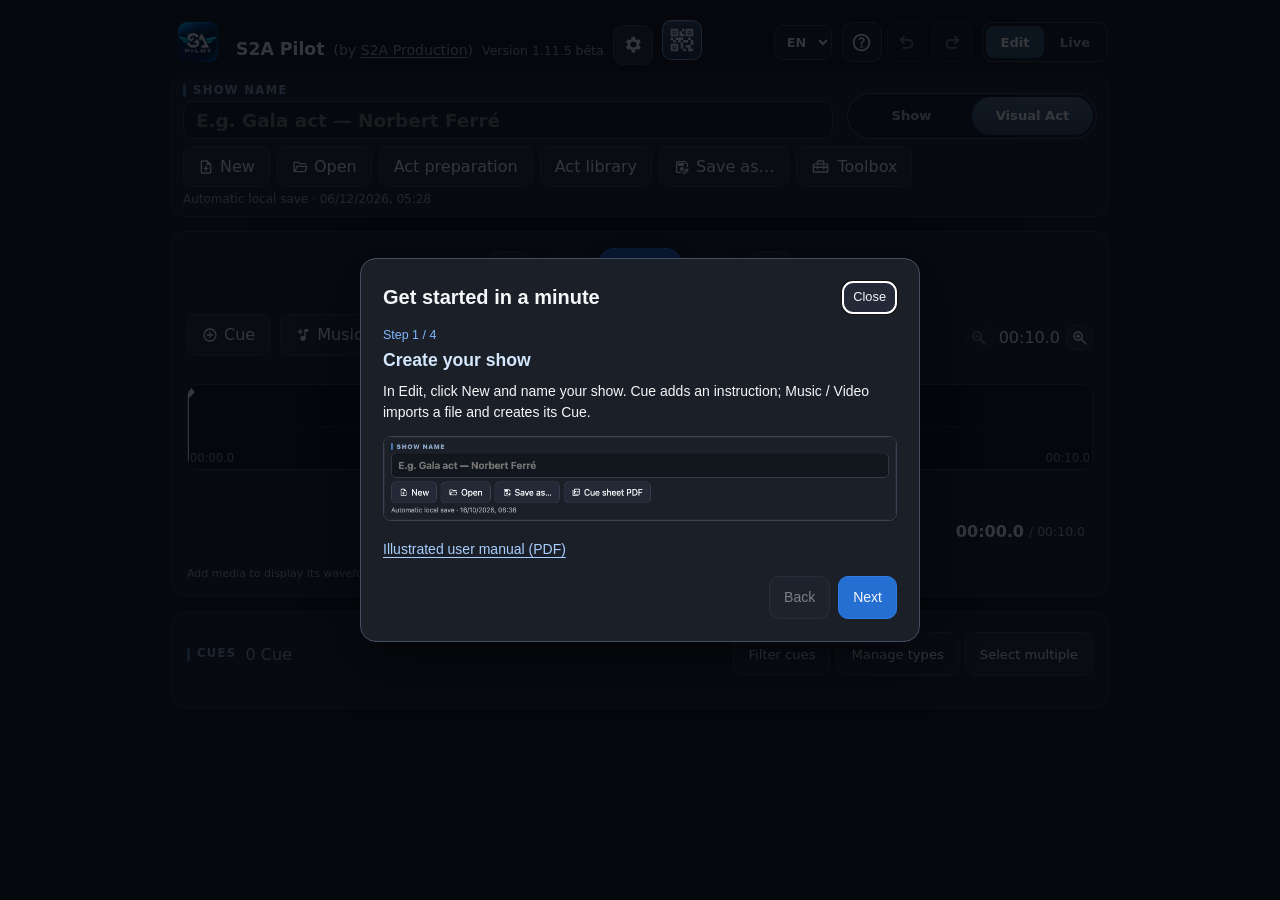
==== commit b65dcf39: "Add precise persistent marker time editing to Bridge Show" ====
--- a/PWA/index.html
+++ b/PWA/index.html
@@ -5,9 +5,9 @@
 <meta charset="utf-8"/>
 <meta content="width=device-width,initial-scale=1,maximum-scale=1,user-scalable=no,viewport-fit=cover" name="viewport"/>
 <title>S2A Pilot</title>
-<script src="./diagnostics/report.js?v=1.11.4" data-version="1.11.4" data-surface="Pilot"></script>
+<script src="./diagnostics/report.js?v=1.11.5" data-version="1.11.5" data-surface="Pilot"></script>
 <script>if(window.navigator.standalone===true)document.documentElement.className+=' iosStandalone';</script>
-<link href="./icons/s2a-pilot-192.png?v=1.11.4-bridge-remote" rel="icon" type="image/png"/>
+<link href="./icons/s2a-pilot-192.png?v=1.11.5-bridge-remote" rel="icon" type="image/png"/>
 <style>
 :root{
   font-family: system-ui,-apple-system,BlinkMacSystemFont,"Segoe UI",sans-serif;
@@ -1179,10 +1179,10 @@
 <meta content="yes" name="apple-mobile-web-app-capable"/>
 <meta content="black" name="apple-mobile-web-app-status-bar-style"/>
 <meta content="S2A Pilot Bêta" name="apple-mobile-web-app-title"/>
-<link href="./icons/s2a-pilot-180.png?v=1.11.4-bridge-remote" rel="apple-touch-icon"/>
+<link href="./icons/s2a-pilot-180.png?v=1.11.5-bridge-remote" rel="apple-touch-icon"/>
 <link rel="stylesheet" href="./material-ui.css">
-<link rel="stylesheet" href="./quick-help.css?v=1.11.4-bridge-remote">
-<link rel="stylesheet" href="./toolbox.css?v=1.11.4-bridge-remote">
+<link rel="stylesheet" href="./quick-help.css?v=1.11.5-bridge-remote">
+<link rel="stylesheet" href="./toolbox.css?v=1.11.5-bridge-remote">
 <link rel="stylesheet" href="./startup.css?v=1.6.4"><style>
 body.manualConduct{--accent:#b58aff}
 body.manualConduct:not(.locked) .cueAccordion.expanded{background:#1b1f27;border-color:#b58aff;box-shadow:0 0 0 1px #b58aff55}
@@ -1332,14 +1332,14 @@
 .manualWaitOption{display:inline-flex;align-items:center;gap:7px;padding:6px 10px;border:1px solid #9980bd;border-radius:8px}.manualWaitOption input{width:18px;height:18px;accent-color:#b58aff}
 #copilotQr{position:relative}#copilotQr .copilotQrLogo{position:absolute;left:50%;top:50%;transform:translate(-50%,-50%);width:60px;height:60px;border:4px solid white;border-radius:13px;background:white;box-sizing:border-box}.shareActive{color:#52d69a}.shareStopped{color:#ff737b}
 </style></head>
-<body><script src="./i18n-catalog.js?v=1.11.4-bridge-remote"></script>
+<body><script src="./i18n-catalog.js?v=1.11.5-bridge-remote"></script>
 <main class="spectaclePriorityLayout">
 <div class="appTopBar">
 <img alt="Logo S2A Pilot" class="headerBrandLogo" src="[data-uri]"/>
 <div class="appIdentity">
   <strong>S2A Pilot</strong>
   <span class="appAttribution">(by <a href="https://www.s2a-production.com/" target="_blank" rel="noopener noreferrer">S2A Production</a>)</span>
-  <span class="appVersion">Version 1.11.4 bêta</span>
+  <span class="appVersion">Version 1.11.5 bêta</span>
   <button id="shortcutSettingsButton" type="button" aria-label="Raccourcis clavier" title="Raccourcis clavier" aria-haspopup="dialog"><svg aria-hidden="true" viewBox="0 0 24 24" width="21" height="21" fill="currentColor"><path d="M19.43 12.98a7.8 7.8 0 0 0 0-1.96l2.11-1.65-2-3.46-2.49 1a7.3 7.3 0 0 0-1.69-.98L15 3h-4l-.36 2.93c-.61.24-1.17.57-1.69.98l-2.49-1-2 3.46 2.11 1.65a7.8 7.8 0 0 0 0 1.96l-2.11 1.65 2 3.46 2.49-1c.52.41 1.08.74 1.69.98L11 21h4l.36-2.93c.61-.24 1.17-.57 1.69-.98l2.49 1 2-3.46zM13 15.5a3.5 3.5 0 1 1 0-7 3.5 3.5 0 0 1 0 7z"/></svg></button>
   <button id="copilotButton" type="button" aria-haspopup="dialog" aria-label="Copilot" title="Copilot" data-material-action="qr_code_2" data-material-only=""></button>
 </div>
@@ -1357,7 +1357,7 @@
 <button class="modeSwitchBtn" id="showModeBtn" type="button" aria-pressed="false" data-no-i18n="true">Live</button>
 </div></div>
 </div>
-<script src="./startup.js?v=1.11.4-bridge-remote"></script>
+<script src="./startup.js?v=1.11.5-bridge-remote"></script>
 <section class="card editOnly projectCard">
 <div class="showTitleWrap">
 <label class="showTitleLabel" for="showTitle">NOM DU NUMÉRO</label>
@@ -1568,10 +1568,10 @@
 window.addEventListener('error',function(e){window.s2aReportBootError((e.message||'Chargement impossible')+' — '+(e.filename||'')+':'+(e.lineno||''));});
 </script>
 <script src="./material-ui.js?v=1.6.4-qr2" onerror="s2aReportBootError('Chargement des icônes impossible')"></script>
-<script src="./help-images.js?v=1.6.4"></script><script src="./quick-help.js?v=1.11.4-bridge-remote"></script><script src="./help-video.js?v=1.6.4-video1"></script>
+<script src="./help-images.js?v=1.6.4"></script><script src="./quick-help.js?v=1.11.5-bridge-remote"></script><script src="./help-video.js?v=1.6.4-video1"></script>
 <script src="./zip-assets/pako_inflate.min.js?v=2.1.0"></script>
-<script src="./copilot-assets/qrcode.js?v=1.11.4-bridge-remote"></script><script src="./copilot-host.js?v=1.11.4-bridge-remote"></script>
-<script src="./compatibility-loader.js?v=1.11.4-bridge-remote"></script>
+<script src="./copilot-assets/qrcode.js?v=1.11.5-bridge-remote"></script><script src="./copilot-host.js?v=1.11.5-bridge-remote"></script>
+<script src="./compatibility-loader.js?v=1.11.5-bridge-remote"></script>
 <dialog id="pilotToolboxDialog" class="pilotToolDialog" aria-labelledby="pilotToolboxTitle">
 <header><h2 id="pilotToolboxTitle">Boîte à outils</h2><button class="pilotToolClose" type="button" aria-label="Fermer">×</button></header>
 <div class="pilotToolCards">
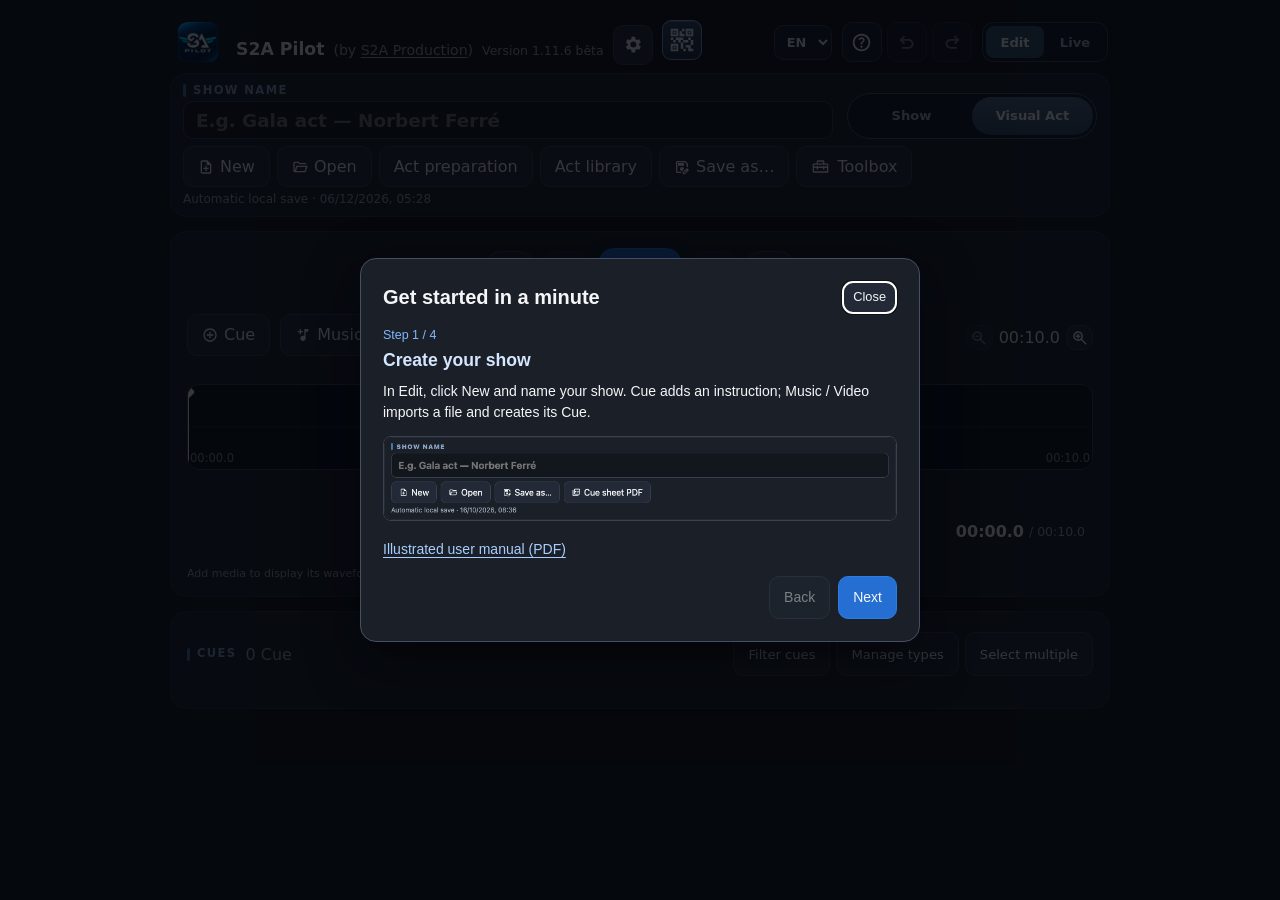
==== commit 28b718d9: "Fix Copilot Bridge previews skipping the first zero-time cue" ====
--- a/PWA/index.html
+++ b/PWA/index.html
@@ -5,9 +5,9 @@
 <meta charset="utf-8"/>
 <meta content="width=device-width,initial-scale=1,maximum-scale=1,user-scalable=no,viewport-fit=cover" name="viewport"/>
 <title>S2A Pilot</title>
-<script src="./diagnostics/report.js?v=1.11.5" data-version="1.11.5" data-surface="Pilot"></script>
+<script src="./diagnostics/report.js?v=1.11.6" data-version="1.11.6" data-surface="Pilot"></script>
 <script>if(window.navigator.standalone===true)document.documentElement.className+=' iosStandalone';</script>
-<link href="./icons/s2a-pilot-192.png?v=1.11.5-bridge-remote" rel="icon" type="image/png"/>
+<link href="./icons/s2a-pilot-192.png?v=1.11.6-bridge-remote" rel="icon" type="image/png"/>
 <style>
 :root{
   font-family: system-ui,-apple-system,BlinkMacSystemFont,"Segoe UI",sans-serif;
@@ -1173,16 +1173,17 @@
 #goWaveChoices button{font-size:.75rem;min-height:30px;max-width:100%;overflow:hidden;text-overflow:ellipsis;white-space:nowrap}
 @media(max-width:420px){body.manualConduct:not(.locked) .transportMeta{gap:4px}#goWaveOverview{padding:0 9px}#goWaveTrack{--go-wave-base-height:58px}}
 
+.showOverviewPlaceholder{display:flex;align-items:center;justify-content:center}.showOverviewPlaceholder img.pilotCuePlaceholder{width:44%!important;height:72%!important;max-width:120px!important;max-height:120px!important;object-fit:contain!important;opacity:1!important;border-radius:0!important}
 </style>
 <link href="./manifest.webmanifest" rel="manifest"/>
 <meta content="#111318" name="theme-color"/>
 <meta content="yes" name="apple-mobile-web-app-capable"/>
 <meta content="black" name="apple-mobile-web-app-status-bar-style"/>
 <meta content="S2A Pilot Bêta" name="apple-mobile-web-app-title"/>
-<link href="./icons/s2a-pilot-180.png?v=1.11.5-bridge-remote" rel="apple-touch-icon"/>
+<link href="./icons/s2a-pilot-180.png?v=1.11.6-bridge-remote" rel="apple-touch-icon"/>
 <link rel="stylesheet" href="./material-ui.css">
-<link rel="stylesheet" href="./quick-help.css?v=1.11.5-bridge-remote">
-<link rel="stylesheet" href="./toolbox.css?v=1.11.5-bridge-remote">
+<link rel="stylesheet" href="./quick-help.css?v=1.11.6-bridge-remote">
+<link rel="stylesheet" href="./toolbox.css?v=1.11.6-bridge-remote">
 <link rel="stylesheet" href="./startup.css?v=1.6.4"><style>
 body.manualConduct{--accent:#b58aff}
 body.manualConduct:not(.locked) .cueAccordion.expanded{background:#1b1f27;border-color:#b58aff;box-shadow:0 0 0 1px #b58aff55}
@@ -1332,14 +1333,14 @@
 .manualWaitOption{display:inline-flex;align-items:center;gap:7px;padding:6px 10px;border:1px solid #9980bd;border-radius:8px}.manualWaitOption input{width:18px;height:18px;accent-color:#b58aff}
 #copilotQr{position:relative}#copilotQr .copilotQrLogo{position:absolute;left:50%;top:50%;transform:translate(-50%,-50%);width:60px;height:60px;border:4px solid white;border-radius:13px;background:white;box-sizing:border-box}.shareActive{color:#52d69a}.shareStopped{color:#ff737b}
 </style></head>
-<body><script src="./i18n-catalog.js?v=1.11.5-bridge-remote"></script>
+<body><script src="./i18n-catalog.js?v=1.11.6-bridge-remote"></script>
 <main class="spectaclePriorityLayout">
 <div class="appTopBar">
 <img alt="Logo S2A Pilot" class="headerBrandLogo" src="[data-uri]"/>
 <div class="appIdentity">
   <strong>S2A Pilot</strong>
   <span class="appAttribution">(by <a href="https://www.s2a-production.com/" target="_blank" rel="noopener noreferrer">S2A Production</a>)</span>
-  <span class="appVersion">Version 1.11.5 bêta</span>
+  <span class="appVersion">Version 1.11.6 bêta</span>
   <button id="shortcutSettingsButton" type="button" aria-label="Raccourcis clavier" title="Raccourcis clavier" aria-haspopup="dialog"><svg aria-hidden="true" viewBox="0 0 24 24" width="21" height="21" fill="currentColor"><path d="M19.43 12.98a7.8 7.8 0 0 0 0-1.96l2.11-1.65-2-3.46-2.49 1a7.3 7.3 0 0 0-1.69-.98L15 3h-4l-.36 2.93c-.61.24-1.17.57-1.69.98l-2.49-1-2 3.46 2.11 1.65a7.8 7.8 0 0 0 0 1.96l-2.11 1.65 2 3.46 2.49-1c.52.41 1.08.74 1.69.98L11 21h4l.36-2.93c.61-.24 1.17-.57 1.69-.98l2.49 1 2-3.46zM13 15.5a3.5 3.5 0 1 1 0-7 3.5 3.5 0 0 1 0 7z"/></svg></button>
   <button id="copilotButton" type="button" aria-haspopup="dialog" aria-label="Copilot" title="Copilot" data-material-action="qr_code_2" data-material-only=""></button>
 </div>
@@ -1357,7 +1358,7 @@
 <button class="modeSwitchBtn" id="showModeBtn" type="button" aria-pressed="false" data-no-i18n="true">Live</button>
 </div></div>
 </div>
-<script src="./startup.js?v=1.11.5-bridge-remote"></script>
+<script src="./startup.js?v=1.11.6-bridge-remote"></script>
 <section class="card editOnly projectCard">
 <div class="showTitleWrap">
 <label class="showTitleLabel" for="showTitle">NOM DU NUMÉRO</label>
@@ -1568,10 +1569,10 @@
 window.addEventListener('error',function(e){window.s2aReportBootError((e.message||'Chargement impossible')+' — '+(e.filename||'')+':'+(e.lineno||''));});
 </script>
 <script src="./material-ui.js?v=1.6.4-qr2" onerror="s2aReportBootError('Chargement des icônes impossible')"></script>
-<script src="./help-images.js?v=1.6.4"></script><script src="./quick-help.js?v=1.11.5-bridge-remote"></script><script src="./help-video.js?v=1.6.4-video1"></script>
+<script src="./help-images.js?v=1.6.4"></script><script src="./quick-help.js?v=1.11.6-bridge-remote"></script><script src="./help-video.js?v=1.6.4-video1"></script>
 <script src="./zip-assets/pako_inflate.min.js?v=2.1.0"></script>
-<script src="./copilot-assets/qrcode.js?v=1.11.5-bridge-remote"></script><script src="./copilot-host.js?v=1.11.5-bridge-remote"></script>
-<script src="./compatibility-loader.js?v=1.11.5-bridge-remote"></script>
+<script src="./copilot-assets/qrcode.js?v=1.11.6-bridge-remote"></script><script src="./copilot-host.js?v=1.11.6-bridge-remote"></script>
+<script src="./compatibility-loader.js?v=1.11.6-bridge-remote"></script>
 <dialog id="pilotToolboxDialog" class="pilotToolDialog" aria-labelledby="pilotToolboxTitle">
 <header><h2 id="pilotToolboxTitle">Boîte à outils</h2><button class="pilotToolClose" type="button" aria-label="Fermer">×</button></header>
 <div class="pilotToolCards">
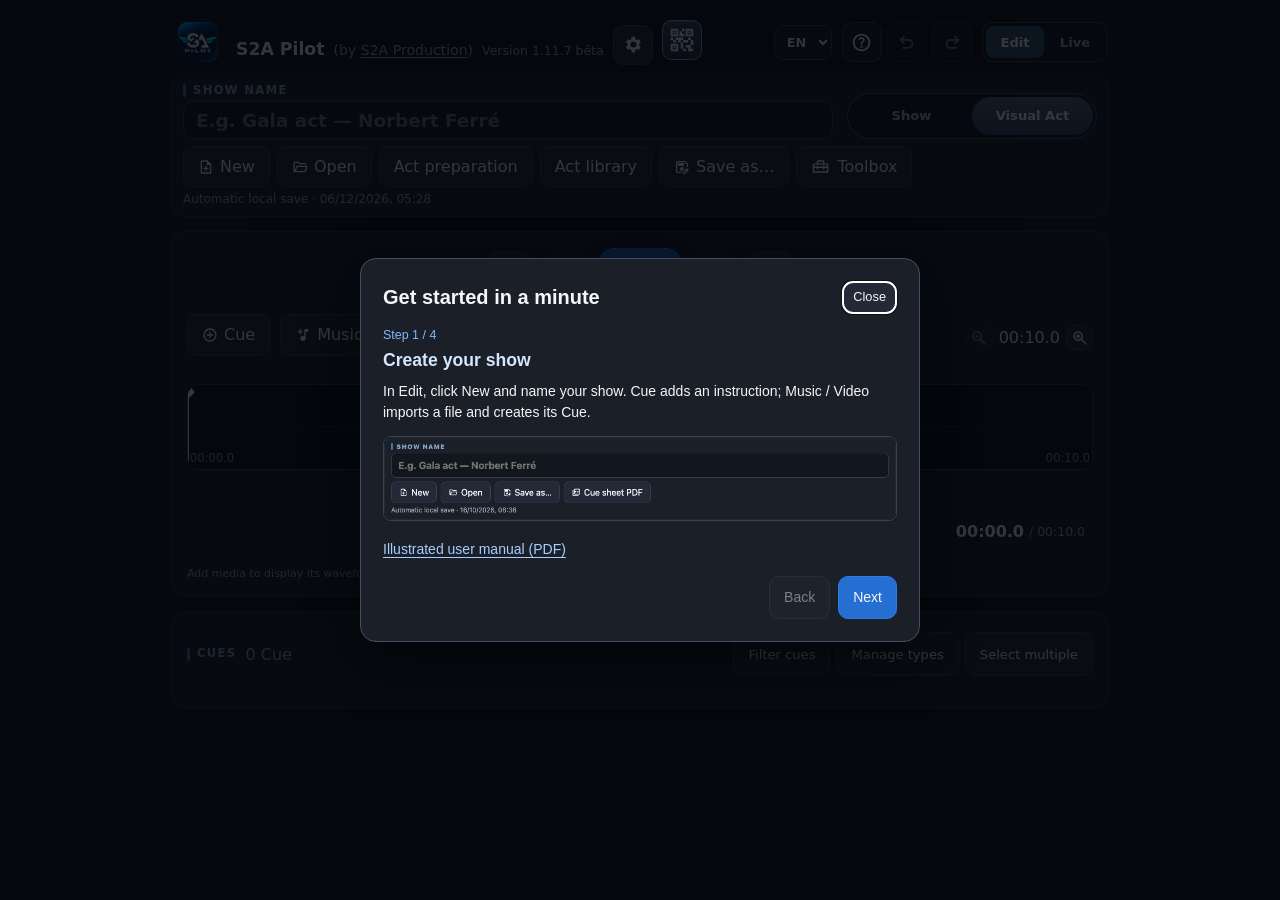
==== commit 168ade12: "Pilot 1.11.7 beta: automatic next GO halo and Live audio/video badges" ====
--- a/PWA/index.html
+++ b/PWA/index.html
@@ -5,9 +5,9 @@
 <meta charset="utf-8"/>
 <meta content="width=device-width,initial-scale=1,maximum-scale=1,user-scalable=no,viewport-fit=cover" name="viewport"/>
 <title>S2A Pilot</title>
-<script src="./diagnostics/report.js?v=1.11.6" data-version="1.11.6" data-surface="Pilot"></script>
+<script src="./diagnostics/report.js?v=1.11.7" data-version="1.11.7" data-surface="Pilot"></script>
 <script>if(window.navigator.standalone===true)document.documentElement.className+=' iosStandalone';</script>
-<link href="./icons/s2a-pilot-192.png?v=1.11.6-bridge-remote" rel="icon" type="image/png"/>
+<link href="./icons/s2a-pilot-192.png?v=1.11.7-bridge-remote" rel="icon" type="image/png"/>
 <style>
 :root{
   font-family: system-ui,-apple-system,BlinkMacSystemFont,"Segoe UI",sans-serif;
@@ -1174,16 +1174,17 @@
 @media(max-width:420px){body.manualConduct:not(.locked) .transportMeta{gap:4px}#goWaveOverview{padding:0 9px}#goWaveTrack{--go-wave-base-height:58px}}
 
 .showOverviewPlaceholder{display:flex;align-items:center;justify-content:center}.showOverviewPlaceholder img.pilotCuePlaceholder{width:44%!important;height:72%!important;max-width:120px!important;max-height:120px!important;object-fit:contain!important;opacity:1!important;border-radius:0!important}
+body.locked .liveMediaBadges{position:absolute;top:10px;right:10px;z-index:3;display:flex;gap:6px;pointer-events:none}body.locked .liveMediaBadges .cueMediaChip{display:inline-flex;align-items:center;gap:4px;background-color:#182332}body.locked .liveMediaBadges svg{width:16px;height:16px}body.locked .hasLiveMediaBadges .overviewName{padding-right:180px}@media(max-width:600px){body.locked .liveMediaBadgeLabel{display:none}body.locked .hasLiveMediaBadges .overviewName{padding-right:75px}}
 </style>
 <link href="./manifest.webmanifest" rel="manifest"/>
 <meta content="#111318" name="theme-color"/>
 <meta content="yes" name="apple-mobile-web-app-capable"/>
 <meta content="black" name="apple-mobile-web-app-status-bar-style"/>
 <meta content="S2A Pilot Bêta" name="apple-mobile-web-app-title"/>
-<link href="./icons/s2a-pilot-180.png?v=1.11.6-bridge-remote" rel="apple-touch-icon"/>
+<link href="./icons/s2a-pilot-180.png?v=1.11.7-bridge-remote" rel="apple-touch-icon"/>
 <link rel="stylesheet" href="./material-ui.css">
-<link rel="stylesheet" href="./quick-help.css?v=1.11.6-bridge-remote">
-<link rel="stylesheet" href="./toolbox.css?v=1.11.6-bridge-remote">
+<link rel="stylesheet" href="./quick-help.css?v=1.11.7-bridge-remote">
+<link rel="stylesheet" href="./toolbox.css?v=1.11.7-bridge-remote">
 <link rel="stylesheet" href="./startup.css?v=1.6.4"><style>
 body.manualConduct{--accent:#b58aff}
 body.manualConduct:not(.locked) .cueAccordion.expanded{background:#1b1f27;border-color:#b58aff;box-shadow:0 0 0 1px #b58aff55}
@@ -1232,7 +1233,7 @@
 body.manualConduct.locked #timeline .marker{display:block!important}
 body.manualConduct.locked #timeline .marker.armedMainCue{background:#80b9ff;border-color:#d9eeff;box-shadow:0 0 8px #509dff}
 body.manualConduct.locked .showOverviewRow[role="button"]{cursor:pointer}
-body.manualConduct.locked .showOverviewRow.isArmed{outline:2px solid #80b9ff;outline-offset:-2px;box-shadow:0 0 14px #509dff66}
+body.manualConduct.locked .showOverviewRow.isArmed{outline:2px solid #80b9ff;outline-offset:-2px;background:#1b2636;box-shadow:inset 0 0 18px #4597ff33,0 0 10px 2px #4395ffaa,0 0 26px 4px #2c7eff66}
 body.manualConduct.locked .showOverviewRow[role="button"]:focus-visible{outline:2px solid #80b9ff;outline-offset:2px}
 
 #playBtn.fadeStopping{position:relative;overflow:visible;opacity:1;isolation:isolate;box-shadow:0 0 10px #b58aff55}
@@ -1333,14 +1334,14 @@
 .manualWaitOption{display:inline-flex;align-items:center;gap:7px;padding:6px 10px;border:1px solid #9980bd;border-radius:8px}.manualWaitOption input{width:18px;height:18px;accent-color:#b58aff}
 #copilotQr{position:relative}#copilotQr .copilotQrLogo{position:absolute;left:50%;top:50%;transform:translate(-50%,-50%);width:60px;height:60px;border:4px solid white;border-radius:13px;background:white;box-sizing:border-box}.shareActive{color:#52d69a}.shareStopped{color:#ff737b}
 </style></head>
-<body><script src="./i18n-catalog.js?v=1.11.6-bridge-remote"></script>
+<body><script src="./i18n-catalog.js?v=1.11.7-bridge-remote"></script>
 <main class="spectaclePriorityLayout">
 <div class="appTopBar">
 <img alt="Logo S2A Pilot" class="headerBrandLogo" src="[data-uri]"/>
 <div class="appIdentity">
   <strong>S2A Pilot</strong>
   <span class="appAttribution">(by <a href="https://www.s2a-production.com/" target="_blank" rel="noopener noreferrer">S2A Production</a>)</span>
-  <span class="appVersion">Version 1.11.6 bêta</span>
+  <span class="appVersion">Version 1.11.7 bêta</span>
   <button id="shortcutSettingsButton" type="button" aria-label="Raccourcis clavier" title="Raccourcis clavier" aria-haspopup="dialog"><svg aria-hidden="true" viewBox="0 0 24 24" width="21" height="21" fill="currentColor"><path d="M19.43 12.98a7.8 7.8 0 0 0 0-1.96l2.11-1.65-2-3.46-2.49 1a7.3 7.3 0 0 0-1.69-.98L15 3h-4l-.36 2.93c-.61.24-1.17.57-1.69.98l-2.49-1-2 3.46 2.11 1.65a7.8 7.8 0 0 0 0 1.96l-2.11 1.65 2 3.46 2.49-1c.52.41 1.08.74 1.69.98L11 21h4l.36-2.93c.61-.24 1.17-.57 1.69-.98l2.49 1 2-3.46zM13 15.5a3.5 3.5 0 1 1 0-7 3.5 3.5 0 0 1 0 7z"/></svg></button>
   <button id="copilotButton" type="button" aria-haspopup="dialog" aria-label="Copilot" title="Copilot" data-material-action="qr_code_2" data-material-only=""></button>
 </div>
@@ -1358,7 +1359,7 @@
 <button class="modeSwitchBtn" id="showModeBtn" type="button" aria-pressed="false" data-no-i18n="true">Live</button>
 </div></div>
 </div>
-<script src="./startup.js?v=1.11.6-bridge-remote"></script>
+<script src="./startup.js?v=1.11.7-bridge-remote"></script>
 <section class="card editOnly projectCard">
 <div class="showTitleWrap">
 <label class="showTitleLabel" for="showTitle">NOM DU NUMÉRO</label>
@@ -1569,10 +1570,10 @@
 window.addEventListener('error',function(e){window.s2aReportBootError((e.message||'Chargement impossible')+' — '+(e.filename||'')+':'+(e.lineno||''));});
 </script>
 <script src="./material-ui.js?v=1.6.4-qr2" onerror="s2aReportBootError('Chargement des icônes impossible')"></script>
-<script src="./help-images.js?v=1.6.4"></script><script src="./quick-help.js?v=1.11.6-bridge-remote"></script><script src="./help-video.js?v=1.6.4-video1"></script>
+<script src="./help-images.js?v=1.6.4"></script><script src="./quick-help.js?v=1.11.7-bridge-remote"></script><script src="./help-video.js?v=1.6.4-video1"></script>
 <script src="./zip-assets/pako_inflate.min.js?v=2.1.0"></script>
-<script src="./copilot-assets/qrcode.js?v=1.11.6-bridge-remote"></script><script src="./copilot-host.js?v=1.11.6-bridge-remote"></script>
-<script src="./compatibility-loader.js?v=1.11.6-bridge-remote"></script>
+<script src="./copilot-assets/qrcode.js?v=1.11.7-bridge-remote"></script><script src="./copilot-host.js?v=1.11.7-bridge-remote"></script>
+<script src="./compatibility-loader.js?v=1.11.7-bridge-remote"></script>
 <dialog id="pilotToolboxDialog" class="pilotToolDialog" aria-labelledby="pilotToolboxTitle">
 <header><h2 id="pilotToolboxTitle">Boîte à outils</h2><button class="pilotToolClose" type="button" aria-label="Fermer">×</button></header>
 <div class="pilotToolCards">
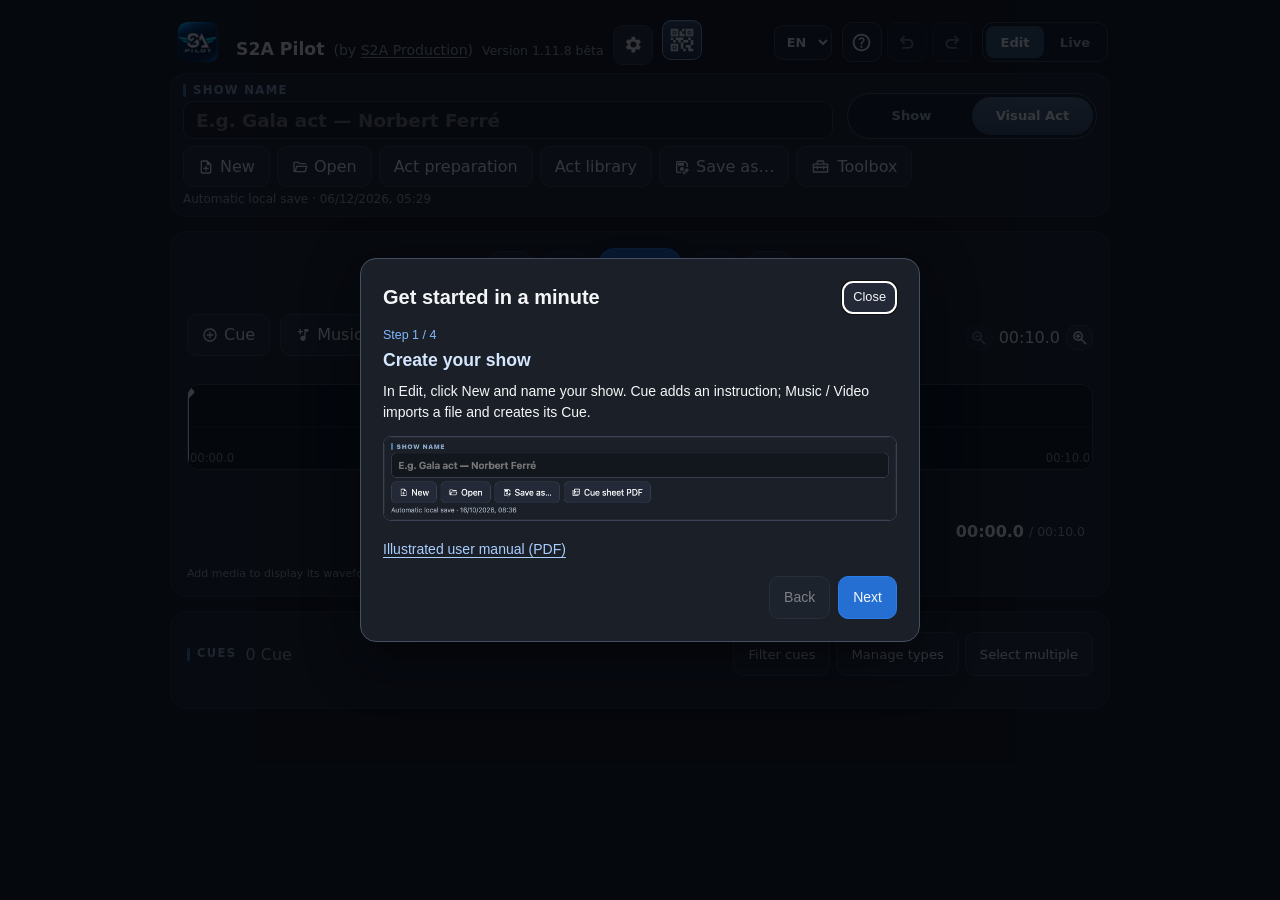
==== commit 24508e17: "Pilot 1.11.8 beta: separate current cue finish and probable remaining show finish" ====
--- a/PWA/index.html
+++ b/PWA/index.html
@@ -5,9 +5,9 @@
 <meta charset="utf-8"/>
 <meta content="width=device-width,initial-scale=1,maximum-scale=1,user-scalable=no,viewport-fit=cover" name="viewport"/>
 <title>S2A Pilot</title>
-<script src="./diagnostics/report.js?v=1.11.7" data-version="1.11.7" data-surface="Pilot"></script>
+<script src="./diagnostics/report.js?v=1.11.8" data-version="1.11.8" data-surface="Pilot"></script>
 <script>if(window.navigator.standalone===true)document.documentElement.className+=' iosStandalone';</script>
-<link href="./icons/s2a-pilot-192.png?v=1.11.7-bridge-remote" rel="icon" type="image/png"/>
+<link href="./icons/s2a-pilot-192.png?v=1.11.8-bridge-remote" rel="icon" type="image/png"/>
 <style>
 :root{
   font-family: system-ui,-apple-system,BlinkMacSystemFont,"Segoe UI",sans-serif;
@@ -1181,10 +1181,10 @@
 <meta content="yes" name="apple-mobile-web-app-capable"/>
 <meta content="black" name="apple-mobile-web-app-status-bar-style"/>
 <meta content="S2A Pilot Bêta" name="apple-mobile-web-app-title"/>
-<link href="./icons/s2a-pilot-180.png?v=1.11.7-bridge-remote" rel="apple-touch-icon"/>
+<link href="./icons/s2a-pilot-180.png?v=1.11.8-bridge-remote" rel="apple-touch-icon"/>
 <link rel="stylesheet" href="./material-ui.css">
-<link rel="stylesheet" href="./quick-help.css?v=1.11.7-bridge-remote">
-<link rel="stylesheet" href="./toolbox.css?v=1.11.7-bridge-remote">
+<link rel="stylesheet" href="./quick-help.css?v=1.11.8-bridge-remote">
+<link rel="stylesheet" href="./toolbox.css?v=1.11.8-bridge-remote">
 <link rel="stylesheet" href="./startup.css?v=1.6.4"><style>
 body.manualConduct{--accent:#b58aff}
 body.manualConduct:not(.locked) .cueAccordion.expanded{background:#1b1f27;border-color:#b58aff;box-shadow:0 0 0 1px #b58aff55}
@@ -1334,14 +1334,14 @@
 .manualWaitOption{display:inline-flex;align-items:center;gap:7px;padding:6px 10px;border:1px solid #9980bd;border-radius:8px}.manualWaitOption input{width:18px;height:18px;accent-color:#b58aff}
 #copilotQr{position:relative}#copilotQr .copilotQrLogo{position:absolute;left:50%;top:50%;transform:translate(-50%,-50%);width:60px;height:60px;border:4px solid white;border-radius:13px;background:white;box-sizing:border-box}.shareActive{color:#52d69a}.shareStopped{color:#ff737b}
 </style></head>
-<body><script src="./i18n-catalog.js?v=1.11.7-bridge-remote"></script>
+<body><script src="./i18n-catalog.js?v=1.11.8-bridge-remote"></script>
 <main class="spectaclePriorityLayout">
 <div class="appTopBar">
 <img alt="Logo S2A Pilot" class="headerBrandLogo" src="[data-uri]"/>
 <div class="appIdentity">
   <strong>S2A Pilot</strong>
   <span class="appAttribution">(by <a href="https://www.s2a-production.com/" target="_blank" rel="noopener noreferrer">S2A Production</a>)</span>
-  <span class="appVersion">Version 1.11.7 bêta</span>
+  <span class="appVersion">Version 1.11.8 bêta</span>
   <button id="shortcutSettingsButton" type="button" aria-label="Raccourcis clavier" title="Raccourcis clavier" aria-haspopup="dialog"><svg aria-hidden="true" viewBox="0 0 24 24" width="21" height="21" fill="currentColor"><path d="M19.43 12.98a7.8 7.8 0 0 0 0-1.96l2.11-1.65-2-3.46-2.49 1a7.3 7.3 0 0 0-1.69-.98L15 3h-4l-.36 2.93c-.61.24-1.17.57-1.69.98l-2.49-1-2 3.46 2.11 1.65a7.8 7.8 0 0 0 0 1.96l-2.11 1.65 2 3.46 2.49-1c.52.41 1.08.74 1.69.98L11 21h4l.36-2.93c.61-.24 1.17-.57 1.69-.98l2.49 1 2-3.46zM13 15.5a3.5 3.5 0 1 1 0-7 3.5 3.5 0 0 1 0 7z"/></svg></button>
   <button id="copilotButton" type="button" aria-haspopup="dialog" aria-label="Copilot" title="Copilot" data-material-action="qr_code_2" data-material-only=""></button>
 </div>
@@ -1359,7 +1359,7 @@
 <button class="modeSwitchBtn" id="showModeBtn" type="button" aria-pressed="false" data-no-i18n="true">Live</button>
 </div></div>
 </div>
-<script src="./startup.js?v=1.11.7-bridge-remote"></script>
+<script src="./startup.js?v=1.11.8-bridge-remote"></script>
 <section class="card editOnly projectCard">
 <div class="showTitleWrap">
 <label class="showTitleLabel" for="showTitle">NOM DU NUMÉRO</label>
@@ -1570,10 +1570,10 @@
 window.addEventListener('error',function(e){window.s2aReportBootError((e.message||'Chargement impossible')+' — '+(e.filename||'')+':'+(e.lineno||''));});
 </script>
 <script src="./material-ui.js?v=1.6.4-qr2" onerror="s2aReportBootError('Chargement des icônes impossible')"></script>
-<script src="./help-images.js?v=1.6.4"></script><script src="./quick-help.js?v=1.11.7-bridge-remote"></script><script src="./help-video.js?v=1.6.4-video1"></script>
+<script src="./help-images.js?v=1.6.4"></script><script src="./quick-help.js?v=1.11.8-bridge-remote"></script><script src="./help-video.js?v=1.6.4-video1"></script>
 <script src="./zip-assets/pako_inflate.min.js?v=2.1.0"></script>
-<script src="./copilot-assets/qrcode.js?v=1.11.7-bridge-remote"></script><script src="./copilot-host.js?v=1.11.7-bridge-remote"></script>
-<script src="./compatibility-loader.js?v=1.11.7-bridge-remote"></script>
+<script src="./copilot-assets/qrcode.js?v=1.11.8-bridge-remote"></script><script src="./copilot-host.js?v=1.11.8-bridge-remote"></script>
+<script src="./compatibility-loader.js?v=1.11.8-bridge-remote"></script>
 <dialog id="pilotToolboxDialog" class="pilotToolDialog" aria-labelledby="pilotToolboxTitle">
 <header><h2 id="pilotToolboxTitle">Boîte à outils</h2><button class="pilotToolClose" type="button" aria-label="Fermer">×</button></header>
 <div class="pilotToolCards">
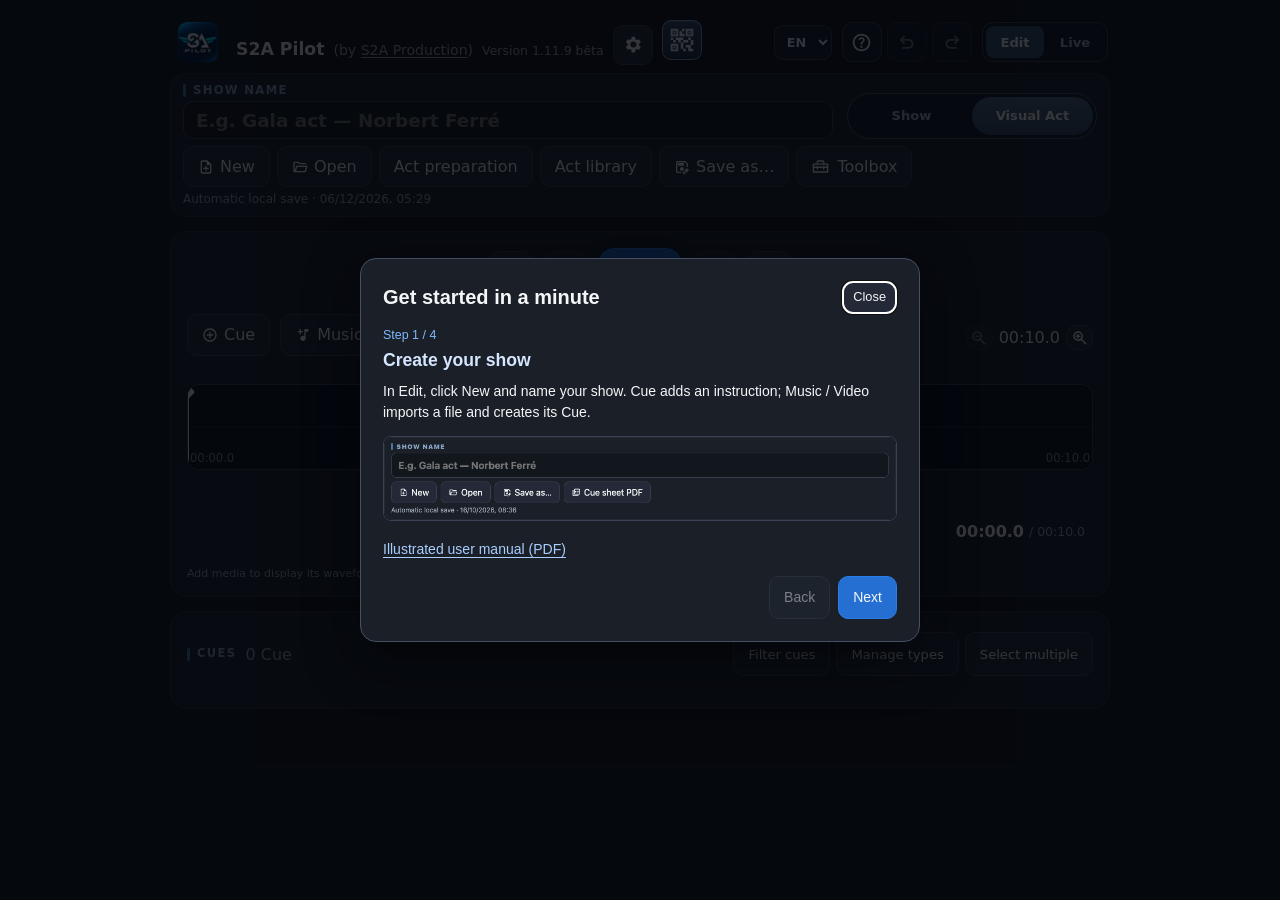
==== commit 4fdcfa83: "Pilot 1.11.9 beta: offline TC without audio lock, Edit media pills and 20px follow margin" ====
--- a/PWA/index.html
+++ b/PWA/index.html
@@ -5,9 +5,9 @@
 <meta charset="utf-8"/>
 <meta content="width=device-width,initial-scale=1,maximum-scale=1,user-scalable=no,viewport-fit=cover" name="viewport"/>
 <title>S2A Pilot</title>
-<script src="./diagnostics/report.js?v=1.11.8" data-version="1.11.8" data-surface="Pilot"></script>
+<script src="./diagnostics/report.js?v=1.11.9" data-version="1.11.9" data-surface="Pilot"></script>
 <script>if(window.navigator.standalone===true)document.documentElement.className+=' iosStandalone';</script>
-<link href="./icons/s2a-pilot-192.png?v=1.11.8-bridge-remote" rel="icon" type="image/png"/>
+<link href="./icons/s2a-pilot-192.png?v=1.11.9-bridge-remote" rel="icon" type="image/png"/>
 <style>
 :root{
   font-family: system-ui,-apple-system,BlinkMacSystemFont,"Segoe UI",sans-serif;
@@ -1174,17 +1174,19 @@
 @media(max-width:420px){body.manualConduct:not(.locked) .transportMeta{gap:4px}#goWaveOverview{padding:0 9px}#goWaveTrack{--go-wave-base-height:58px}}
 
 .showOverviewPlaceholder{display:flex;align-items:center;justify-content:center}.showOverviewPlaceholder img.pilotCuePlaceholder{width:44%!important;height:72%!important;max-width:120px!important;max-height:120px!important;object-fit:contain!important;opacity:1!important;border-radius:0!important}
-body.locked .liveMediaBadges{position:absolute;top:10px;right:10px;z-index:3;display:flex;gap:6px;pointer-events:none}body.locked .liveMediaBadges .cueMediaChip{display:inline-flex;align-items:center;gap:4px;background-color:#182332}body.locked .liveMediaBadges svg{width:16px;height:16px}body.locked .hasLiveMediaBadges .overviewName{padding-right:180px}@media(max-width:600px){body.locked .liveMediaBadgeLabel{display:none}body.locked .hasLiveMediaBadges .overviewName{padding-right:75px}}
+body.locked .liveMediaBadges{position:absolute;top:10px;right:10px;z-index:3;display:flex;gap:6px;pointer-events:none}body.locked .hasLiveMediaBadges .overviewName{padding-right:180px}
+
+.ltcOfflineNotice{color:#ff9299;font-weight:700}.ltcOfflineNotice[hidden]{display:none!important}
 </style>
 <link href="./manifest.webmanifest" rel="manifest"/>
 <meta content="#111318" name="theme-color"/>
 <meta content="yes" name="apple-mobile-web-app-capable"/>
 <meta content="black" name="apple-mobile-web-app-status-bar-style"/>
 <meta content="S2A Pilot Bêta" name="apple-mobile-web-app-title"/>
-<link href="./icons/s2a-pilot-180.png?v=1.11.8-bridge-remote" rel="apple-touch-icon"/>
+<link href="./icons/s2a-pilot-180.png?v=1.11.9-bridge-remote" rel="apple-touch-icon"/>
 <link rel="stylesheet" href="./material-ui.css">
-<link rel="stylesheet" href="./quick-help.css?v=1.11.8-bridge-remote">
-<link rel="stylesheet" href="./toolbox.css?v=1.11.8-bridge-remote">
+<link rel="stylesheet" href="./quick-help.css?v=1.11.9-bridge-remote">
+<link rel="stylesheet" href="./toolbox.css?v=1.11.9-bridge-remote">
 <link rel="stylesheet" href="./startup.css?v=1.6.4"><style>
 body.manualConduct{--accent:#b58aff}
 body.manualConduct:not(.locked) .cueAccordion.expanded{background:#1b1f27;border-color:#b58aff;box-shadow:0 0 0 1px #b58aff55}
@@ -1334,14 +1336,14 @@
 .manualWaitOption{display:inline-flex;align-items:center;gap:7px;padding:6px 10px;border:1px solid #9980bd;border-radius:8px}.manualWaitOption input{width:18px;height:18px;accent-color:#b58aff}
 #copilotQr{position:relative}#copilotQr .copilotQrLogo{position:absolute;left:50%;top:50%;transform:translate(-50%,-50%);width:60px;height:60px;border:4px solid white;border-radius:13px;background:white;box-sizing:border-box}.shareActive{color:#52d69a}.shareStopped{color:#ff737b}
 </style></head>
-<body><script src="./i18n-catalog.js?v=1.11.8-bridge-remote"></script>
+<body><script src="./i18n-catalog.js?v=1.11.9-bridge-remote"></script>
 <main class="spectaclePriorityLayout">
 <div class="appTopBar">
 <img alt="Logo S2A Pilot" class="headerBrandLogo" src="[data-uri]"/>
 <div class="appIdentity">
   <strong>S2A Pilot</strong>
   <span class="appAttribution">(by <a href="https://www.s2a-production.com/" target="_blank" rel="noopener noreferrer">S2A Production</a>)</span>
-  <span class="appVersion">Version 1.11.8 bêta</span>
+  <span class="appVersion">Version 1.11.9 bêta</span>
   <button id="shortcutSettingsButton" type="button" aria-label="Raccourcis clavier" title="Raccourcis clavier" aria-haspopup="dialog"><svg aria-hidden="true" viewBox="0 0 24 24" width="21" height="21" fill="currentColor"><path d="M19.43 12.98a7.8 7.8 0 0 0 0-1.96l2.11-1.65-2-3.46-2.49 1a7.3 7.3 0 0 0-1.69-.98L15 3h-4l-.36 2.93c-.61.24-1.17.57-1.69.98l-2.49-1-2 3.46 2.11 1.65a7.8 7.8 0 0 0 0 1.96l-2.11 1.65 2 3.46 2.49-1c.52.41 1.08.74 1.69.98L11 21h4l.36-2.93c.61-.24 1.17-.57 1.69-.98l2.49 1 2-3.46zM13 15.5a3.5 3.5 0 1 1 0-7 3.5 3.5 0 0 1 0 7z"/></svg></button>
   <button id="copilotButton" type="button" aria-haspopup="dialog" aria-label="Copilot" title="Copilot" data-material-action="qr_code_2" data-material-only=""></button>
 </div>
@@ -1359,7 +1361,7 @@
 <button class="modeSwitchBtn" id="showModeBtn" type="button" aria-pressed="false" data-no-i18n="true">Live</button>
 </div></div>
 </div>
-<script src="./startup.js?v=1.11.8-bridge-remote"></script>
+<script src="./startup.js?v=1.11.9-bridge-remote"></script>
 <section class="card editOnly projectCard">
 <div class="showTitleWrap">
 <label class="showTitleLabel" for="showTitle">NOM DU NUMÉRO</label>
@@ -1397,6 +1399,7 @@
 <button class="transportSide" disabled id="manualPauseBtn" type="button" title="Pause" aria-label="Pause" aria-keyshortcuts="Space"><span id="pauseBtnIcon" aria-hidden="true" data-material-action="pause" data-material-only="">Ⅱ</span></button>
 <button class="transportSide transportSeek" id="transportNextCue" type="button" title="Cue suivante · Maintenir pour avancer" aria-label="Cue suivante" disabled><svg aria-hidden="true" viewBox="0 0 24 24" focusable="false"><path d="M3 18V6l9 6zm10 0V6l9 6z"/></svg></button>
 </div>
+<p class="ltcOfflineNotice" id="liveLtcOfflineNotice" role="status" hidden></p>
 <div class="liveLtcLead" id="liveLtcLead" role="timer" aria-live="off" data-no-i18n="true" hidden></div>
 <div class="showOnly showNextCountdown" id="showNextCountdown" role="timer" aria-live="off" aria-labelledby="showCountdownLabel">
 <span class="showCountdownLabel" id="showCountdownLabel">Décompte</span>
@@ -1570,10 +1573,10 @@
 window.addEventListener('error',function(e){window.s2aReportBootError((e.message||'Chargement impossible')+' — '+(e.filename||'')+':'+(e.lineno||''));});
 </script>
 <script src="./material-ui.js?v=1.6.4-qr2" onerror="s2aReportBootError('Chargement des icônes impossible')"></script>
-<script src="./help-images.js?v=1.6.4"></script><script src="./quick-help.js?v=1.11.8-bridge-remote"></script><script src="./help-video.js?v=1.6.4-video1"></script>
+<script src="./help-images.js?v=1.6.4"></script><script src="./quick-help.js?v=1.11.9-bridge-remote"></script><script src="./help-video.js?v=1.6.4-video1"></script>
 <script src="./zip-assets/pako_inflate.min.js?v=2.1.0"></script>
-<script src="./copilot-assets/qrcode.js?v=1.11.8-bridge-remote"></script><script src="./copilot-host.js?v=1.11.8-bridge-remote"></script>
-<script src="./compatibility-loader.js?v=1.11.8-bridge-remote"></script>
+<script src="./copilot-assets/qrcode.js?v=1.11.9-bridge-remote"></script><script src="./copilot-host.js?v=1.11.9-bridge-remote"></script>
+<script src="./compatibility-loader.js?v=1.11.9-bridge-remote"></script>
 <dialog id="pilotToolboxDialog" class="pilotToolDialog" aria-labelledby="pilotToolboxTitle">
 <header><h2 id="pilotToolboxTitle">Boîte à outils</h2><button class="pilotToolClose" type="button" aria-label="Fermer">×</button></header>
 <div class="pilotToolCards">
@@ -1956,6 +1959,8 @@
 <button id="pilotAudioOutputLtc" type="button" disabled>Tester le LTC</button>
 </div>
 <p id="pilotAudioOutputHint" class="small muted" data-no-i18n="true"></p>
+<label class="small"><input type="checkbox" id="ltcOffline"> TC hors ligne sur cet appareil</label>
+<p class="ltcOfflineNotice" id="ltcOfflineNotice" role="status" hidden></p>
 <p id="pilotAudioOutputStatus" class="small" role="status" data-no-i18n="true"></p>
 </section>
 <p id="shortcutStatus" role="status" aria-live="polite"></p>
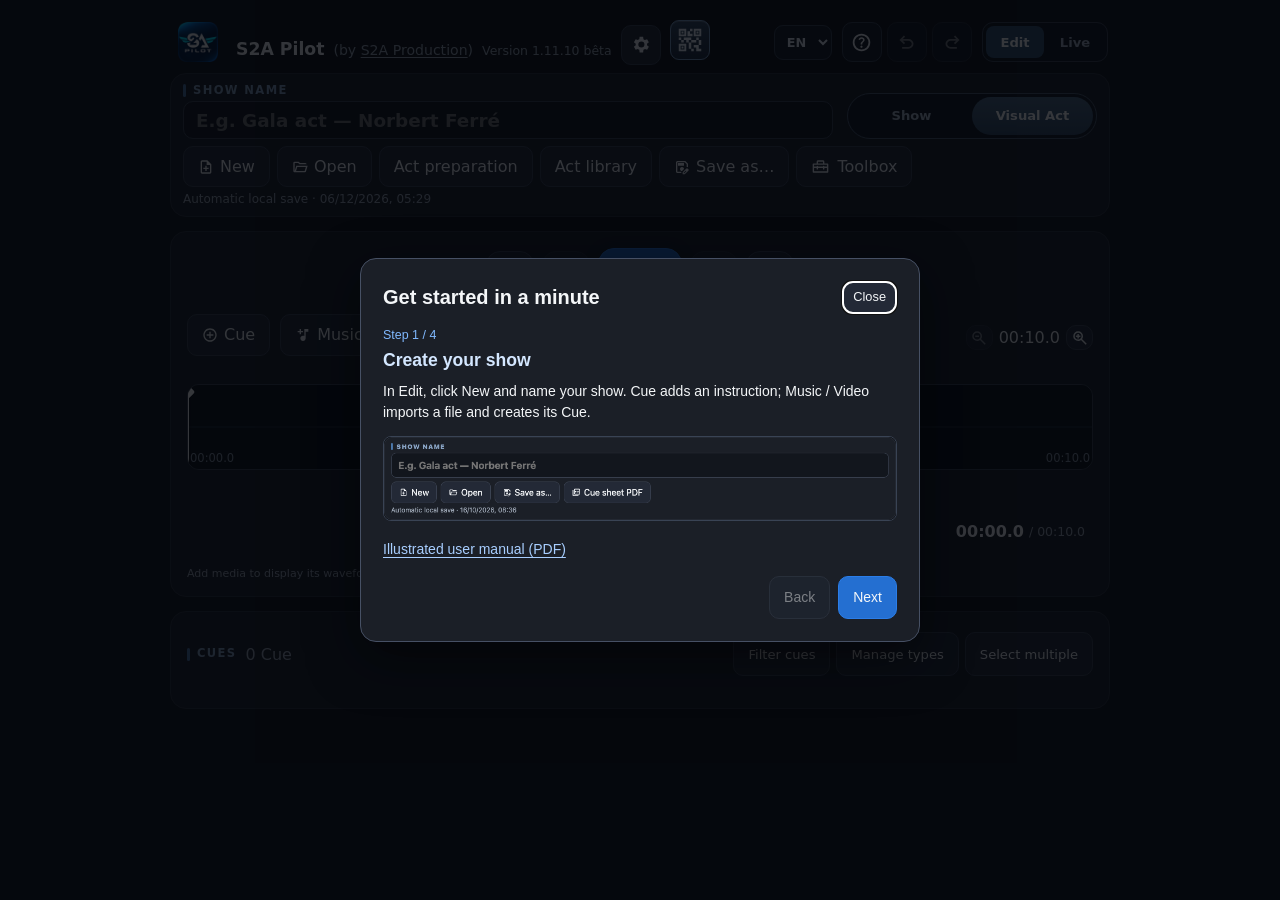
==== commit ce458bc7: "Pilot 1.11.10 beta: follow only GO and active cue changes, preserve selection and scroll" ====
--- a/PWA/index.html
+++ b/PWA/index.html
@@ -5,9 +5,9 @@
 <meta charset="utf-8"/>
 <meta content="width=device-width,initial-scale=1,maximum-scale=1,user-scalable=no,viewport-fit=cover" name="viewport"/>
 <title>S2A Pilot</title>
-<script src="./diagnostics/report.js?v=1.11.9" data-version="1.11.9" data-surface="Pilot"></script>
+<script src="./diagnostics/report.js?v=1.11.10" data-version="1.11.10" data-surface="Pilot"></script>
 <script>if(window.navigator.standalone===true)document.documentElement.className+=' iosStandalone';</script>
-<link href="./icons/s2a-pilot-192.png?v=1.11.9-bridge-remote" rel="icon" type="image/png"/>
+<link href="./icons/s2a-pilot-192.png?v=1.11.10-bridge-remote" rel="icon" type="image/png"/>
 <style>
 :root{
   font-family: system-ui,-apple-system,BlinkMacSystemFont,"Segoe UI",sans-serif;
@@ -1183,10 +1183,10 @@
 <meta content="yes" name="apple-mobile-web-app-capable"/>
 <meta content="black" name="apple-mobile-web-app-status-bar-style"/>
 <meta content="S2A Pilot Bêta" name="apple-mobile-web-app-title"/>
-<link href="./icons/s2a-pilot-180.png?v=1.11.9-bridge-remote" rel="apple-touch-icon"/>
+<link href="./icons/s2a-pilot-180.png?v=1.11.10-bridge-remote" rel="apple-touch-icon"/>
 <link rel="stylesheet" href="./material-ui.css">
-<link rel="stylesheet" href="./quick-help.css?v=1.11.9-bridge-remote">
-<link rel="stylesheet" href="./toolbox.css?v=1.11.9-bridge-remote">
+<link rel="stylesheet" href="./quick-help.css?v=1.11.10-bridge-remote">
+<link rel="stylesheet" href="./toolbox.css?v=1.11.10-bridge-remote">
 <link rel="stylesheet" href="./startup.css?v=1.6.4"><style>
 body.manualConduct{--accent:#b58aff}
 body.manualConduct:not(.locked) .cueAccordion.expanded{background:#1b1f27;border-color:#b58aff;box-shadow:0 0 0 1px #b58aff55}
@@ -1336,14 +1336,14 @@
 .manualWaitOption{display:inline-flex;align-items:center;gap:7px;padding:6px 10px;border:1px solid #9980bd;border-radius:8px}.manualWaitOption input{width:18px;height:18px;accent-color:#b58aff}
 #copilotQr{position:relative}#copilotQr .copilotQrLogo{position:absolute;left:50%;top:50%;transform:translate(-50%,-50%);width:60px;height:60px;border:4px solid white;border-radius:13px;background:white;box-sizing:border-box}.shareActive{color:#52d69a}.shareStopped{color:#ff737b}
 </style></head>
-<body><script src="./i18n-catalog.js?v=1.11.9-bridge-remote"></script>
+<body><script src="./i18n-catalog.js?v=1.11.10-bridge-remote"></script>
 <main class="spectaclePriorityLayout">
 <div class="appTopBar">
 <img alt="Logo S2A Pilot" class="headerBrandLogo" src="[data-uri]"/>
 <div class="appIdentity">
   <strong>S2A Pilot</strong>
   <span class="appAttribution">(by <a href="https://www.s2a-production.com/" target="_blank" rel="noopener noreferrer">S2A Production</a>)</span>
-  <span class="appVersion">Version 1.11.9 bêta</span>
+  <span class="appVersion">Version 1.11.10 bêta</span>
   <button id="shortcutSettingsButton" type="button" aria-label="Raccourcis clavier" title="Raccourcis clavier" aria-haspopup="dialog"><svg aria-hidden="true" viewBox="0 0 24 24" width="21" height="21" fill="currentColor"><path d="M19.43 12.98a7.8 7.8 0 0 0 0-1.96l2.11-1.65-2-3.46-2.49 1a7.3 7.3 0 0 0-1.69-.98L15 3h-4l-.36 2.93c-.61.24-1.17.57-1.69.98l-2.49-1-2 3.46 2.11 1.65a7.8 7.8 0 0 0 0 1.96l-2.11 1.65 2 3.46 2.49-1c.52.41 1.08.74 1.69.98L11 21h4l.36-2.93c.61-.24 1.17-.57 1.69-.98l2.49 1 2-3.46zM13 15.5a3.5 3.5 0 1 1 0-7 3.5 3.5 0 0 1 0 7z"/></svg></button>
   <button id="copilotButton" type="button" aria-haspopup="dialog" aria-label="Copilot" title="Copilot" data-material-action="qr_code_2" data-material-only=""></button>
 </div>
@@ -1361,7 +1361,7 @@
 <button class="modeSwitchBtn" id="showModeBtn" type="button" aria-pressed="false" data-no-i18n="true">Live</button>
 </div></div>
 </div>
-<script src="./startup.js?v=1.11.9-bridge-remote"></script>
+<script src="./startup.js?v=1.11.10-bridge-remote"></script>
 <section class="card editOnly projectCard">
 <div class="showTitleWrap">
 <label class="showTitleLabel" for="showTitle">NOM DU NUMÉRO</label>
@@ -1573,10 +1573,10 @@
 window.addEventListener('error',function(e){window.s2aReportBootError((e.message||'Chargement impossible')+' — '+(e.filename||'')+':'+(e.lineno||''));});
 </script>
 <script src="./material-ui.js?v=1.6.4-qr2" onerror="s2aReportBootError('Chargement des icônes impossible')"></script>
-<script src="./help-images.js?v=1.6.4"></script><script src="./quick-help.js?v=1.11.9-bridge-remote"></script><script src="./help-video.js?v=1.6.4-video1"></script>
+<script src="./help-images.js?v=1.6.4"></script><script src="./quick-help.js?v=1.11.10-bridge-remote"></script><script src="./help-video.js?v=1.6.4-video1"></script>
 <script src="./zip-assets/pako_inflate.min.js?v=2.1.0"></script>
-<script src="./copilot-assets/qrcode.js?v=1.11.9-bridge-remote"></script><script src="./copilot-host.js?v=1.11.9-bridge-remote"></script>
-<script src="./compatibility-loader.js?v=1.11.9-bridge-remote"></script>
+<script src="./copilot-assets/qrcode.js?v=1.11.10-bridge-remote"></script><script src="./copilot-host.js?v=1.11.10-bridge-remote"></script>
+<script src="./compatibility-loader.js?v=1.11.10-bridge-remote"></script>
 <dialog id="pilotToolboxDialog" class="pilotToolDialog" aria-labelledby="pilotToolboxTitle">
 <header><h2 id="pilotToolboxTitle">Boîte à outils</h2><button class="pilotToolClose" type="button" aria-label="Fermer">×</button></header>
 <div class="pilotToolCards">
